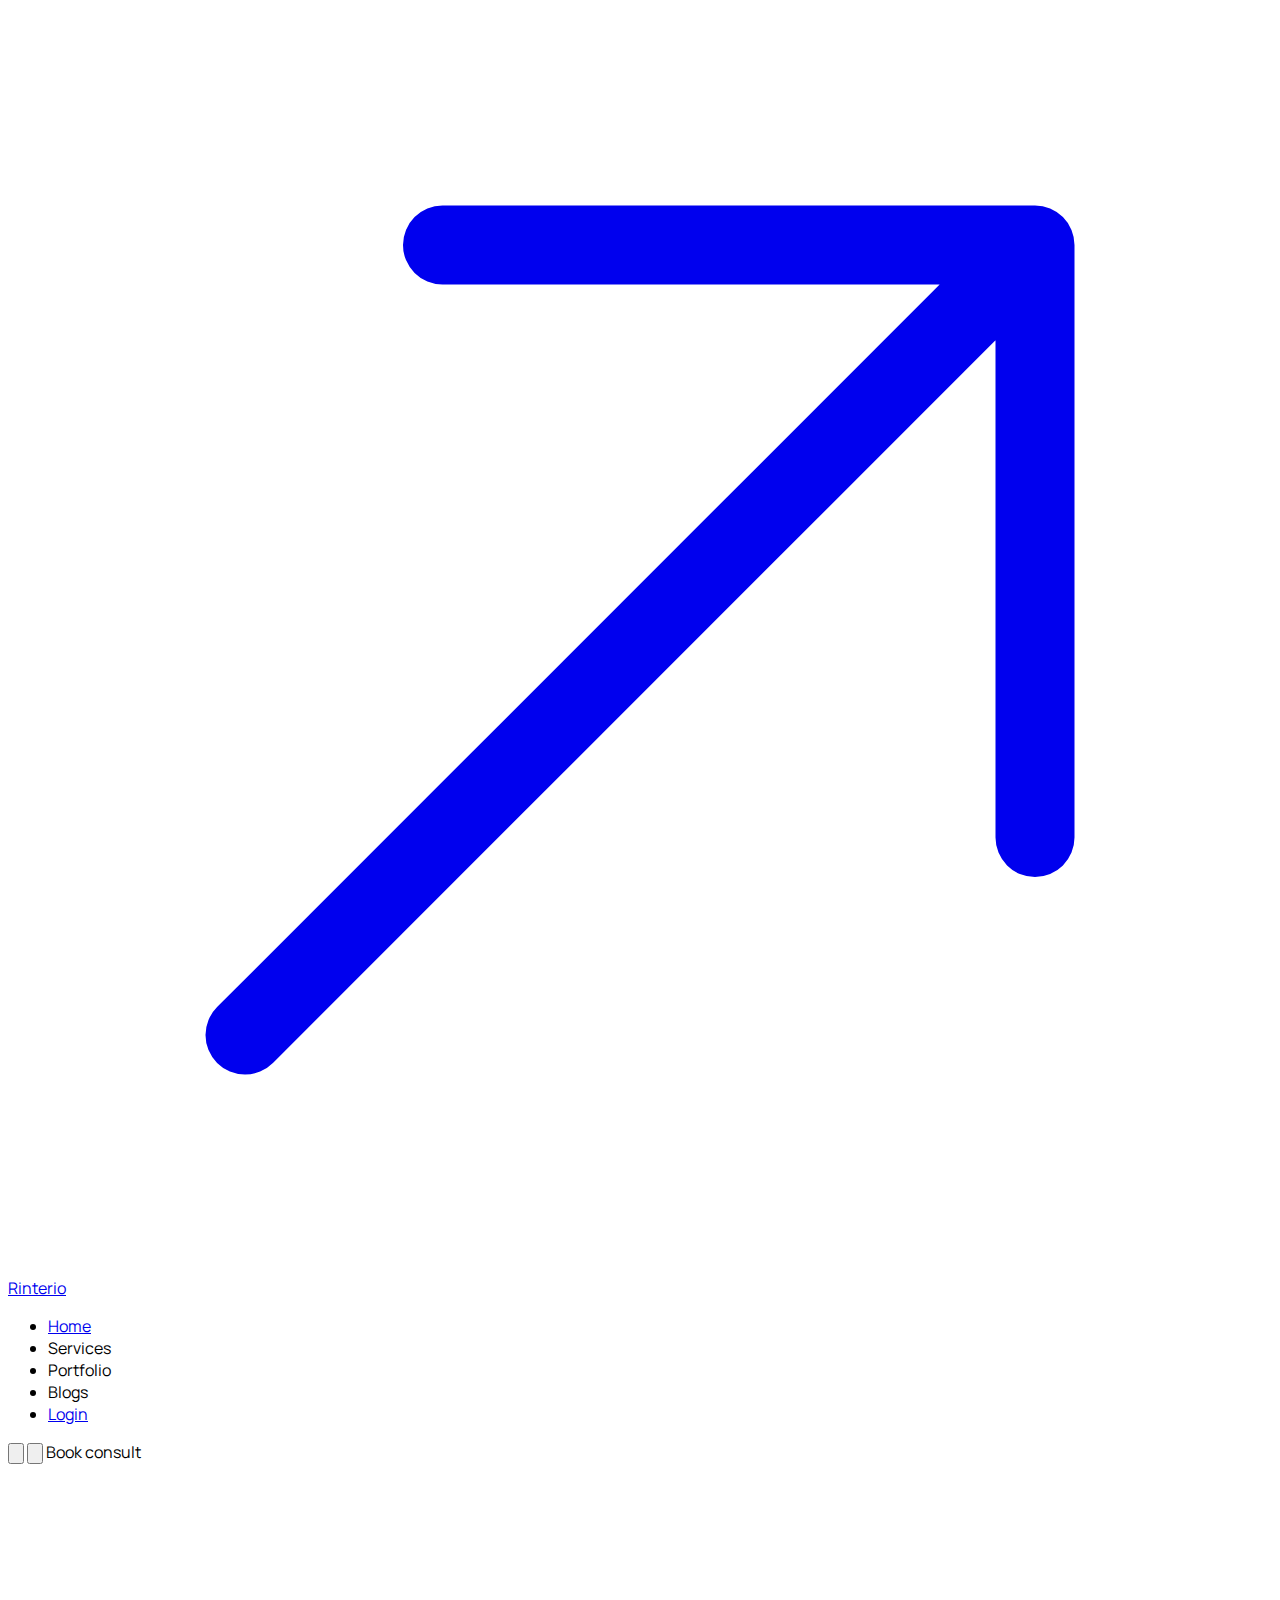
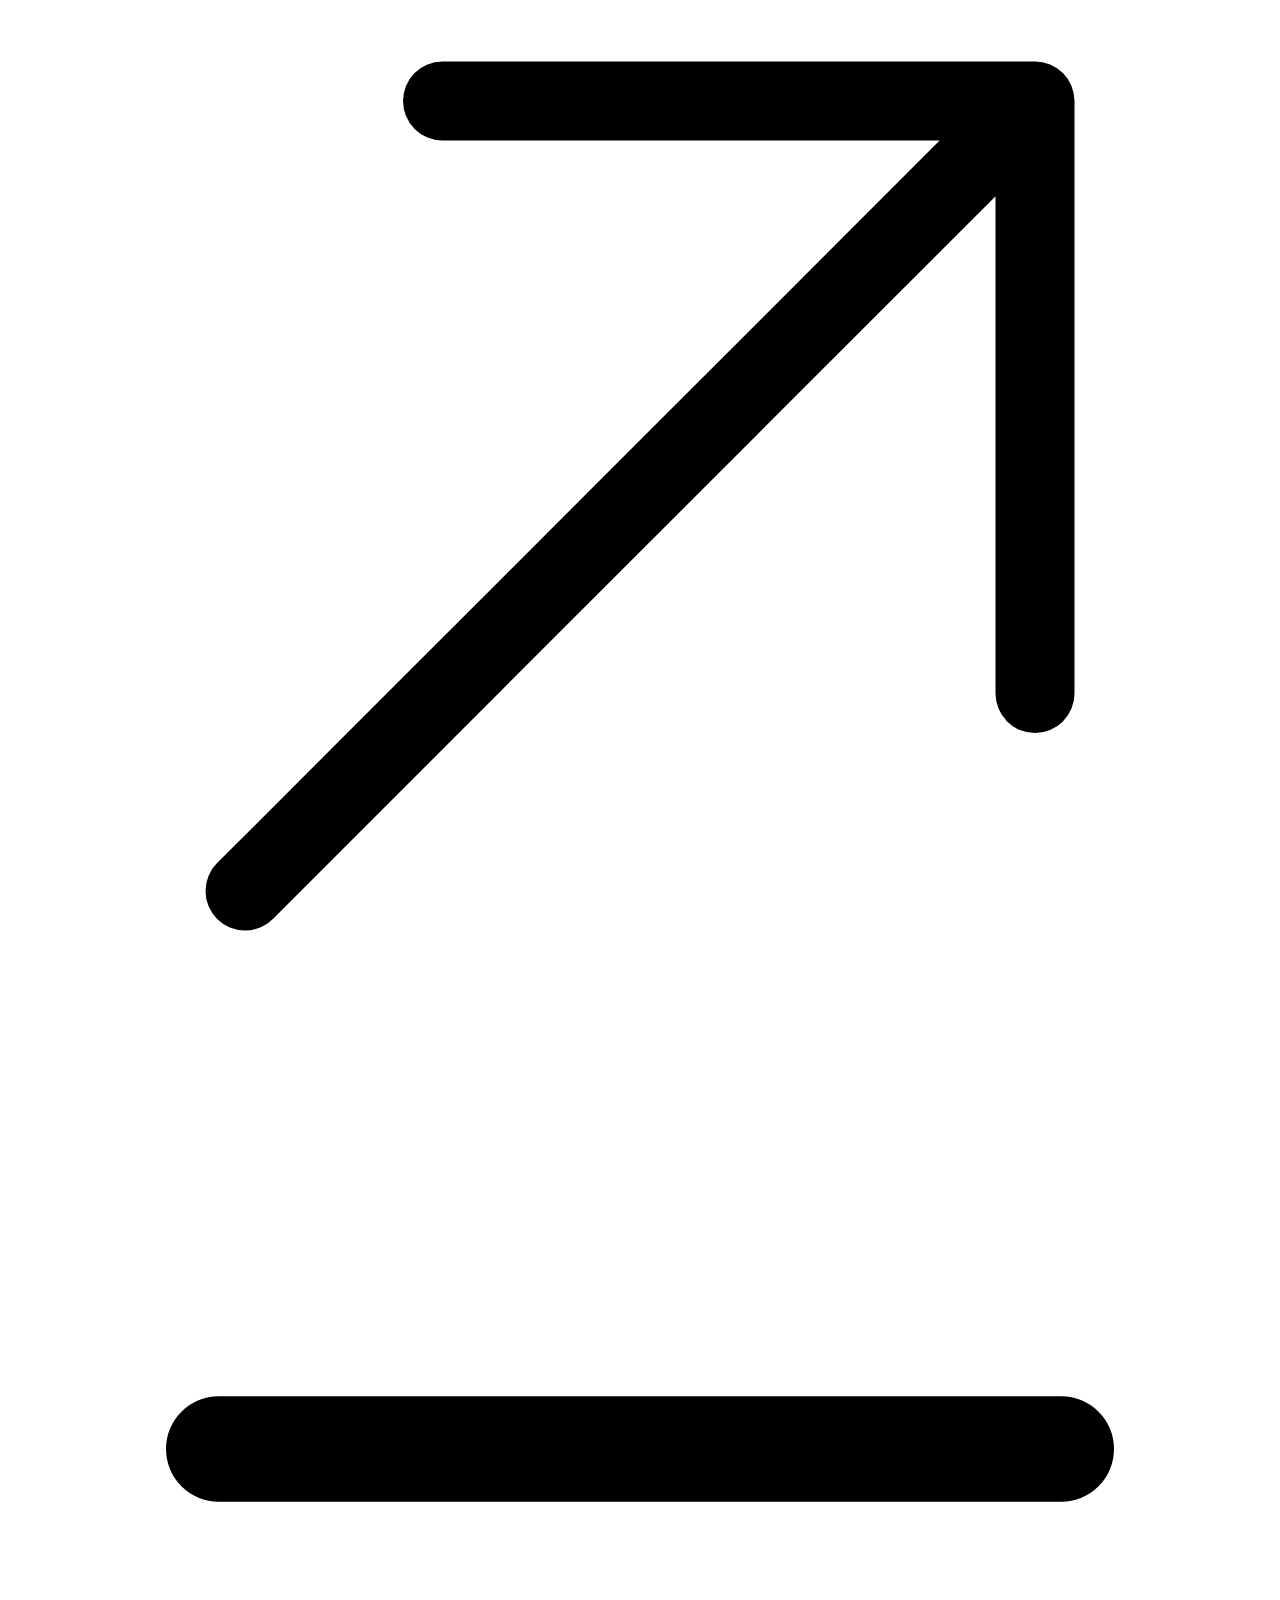
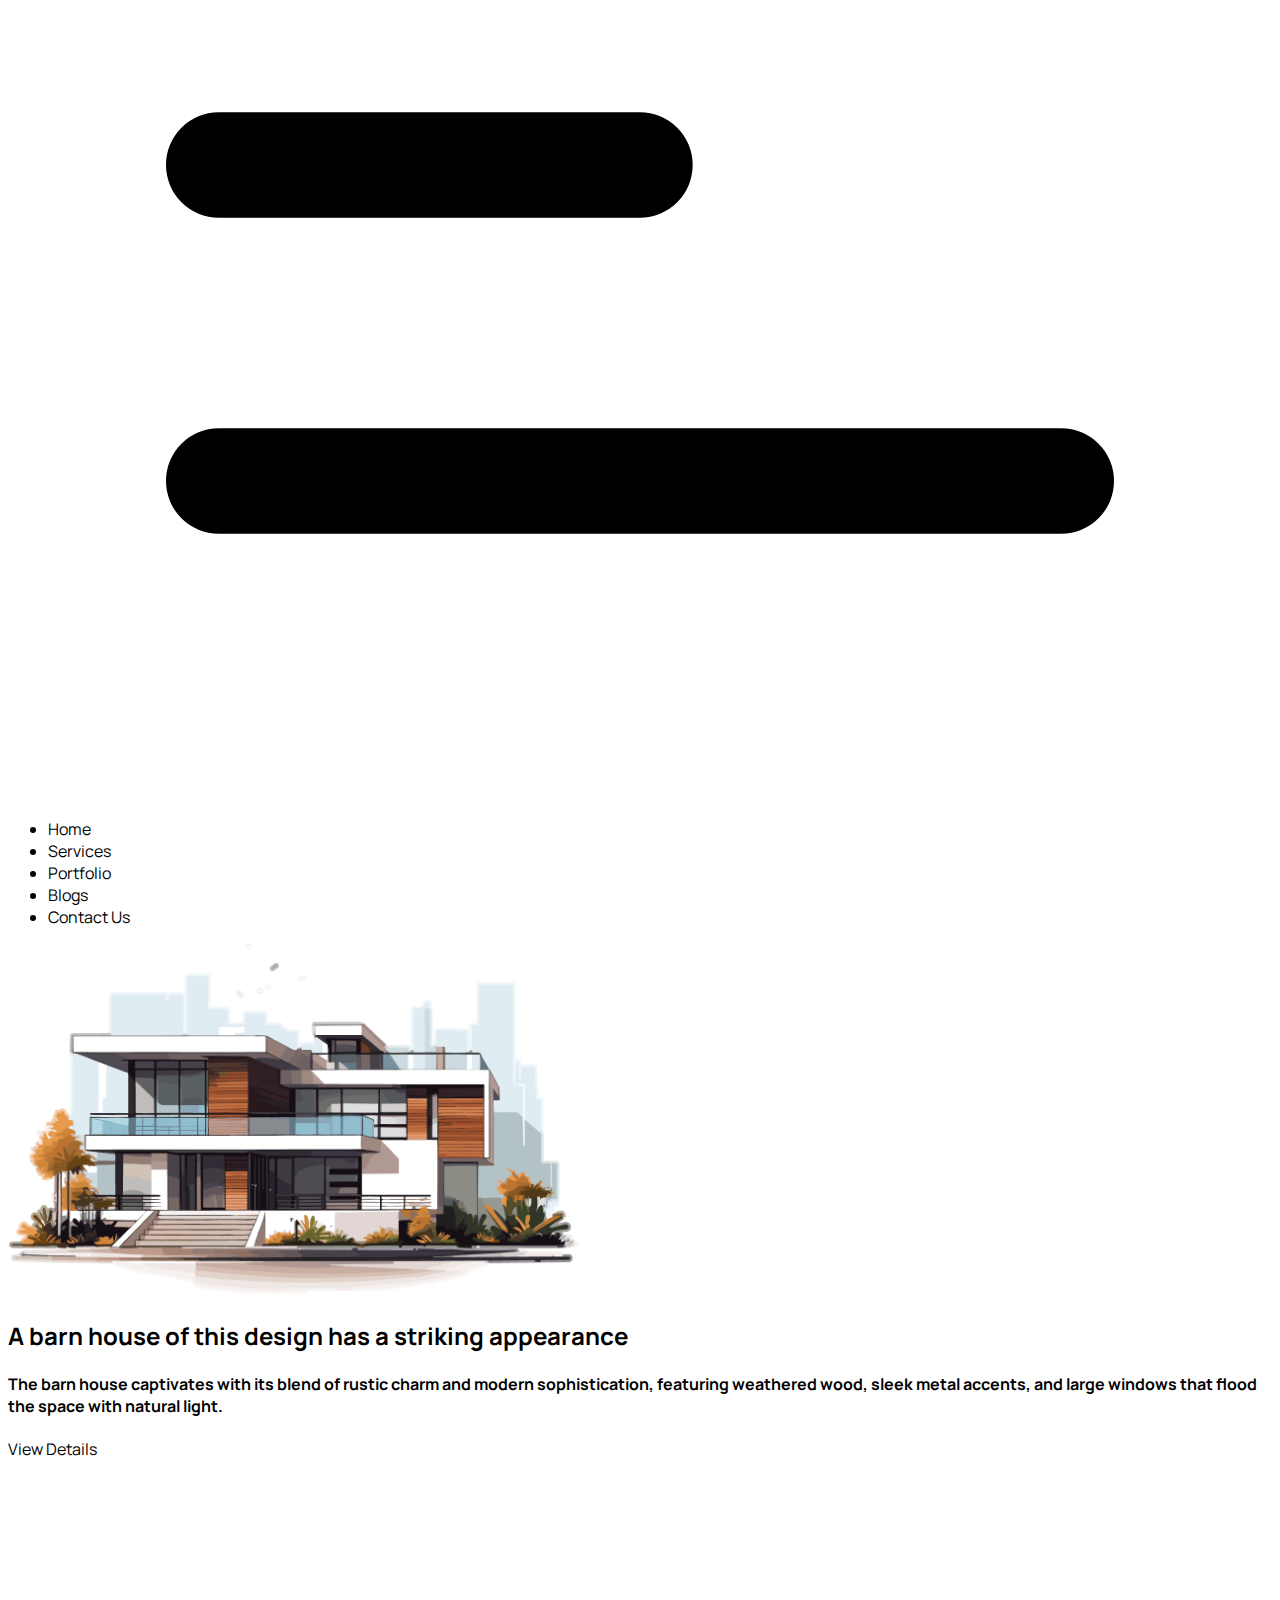
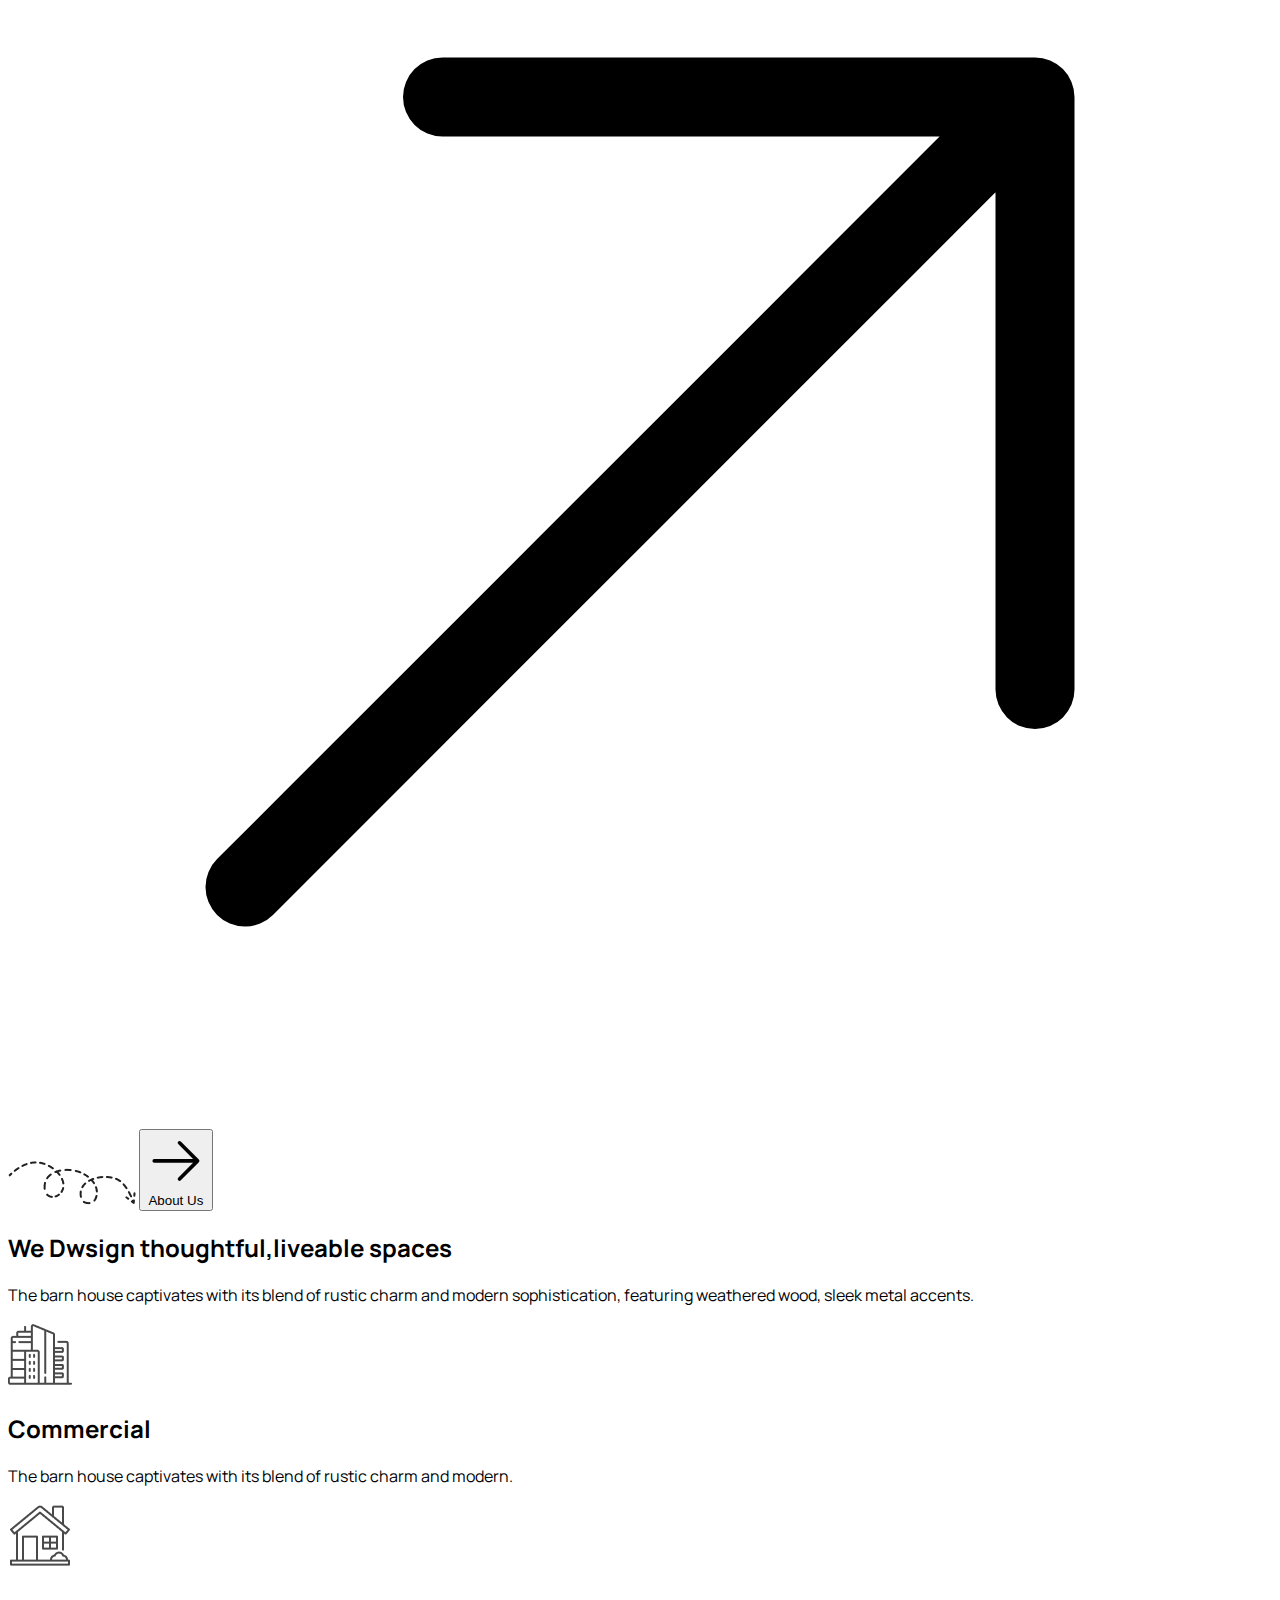
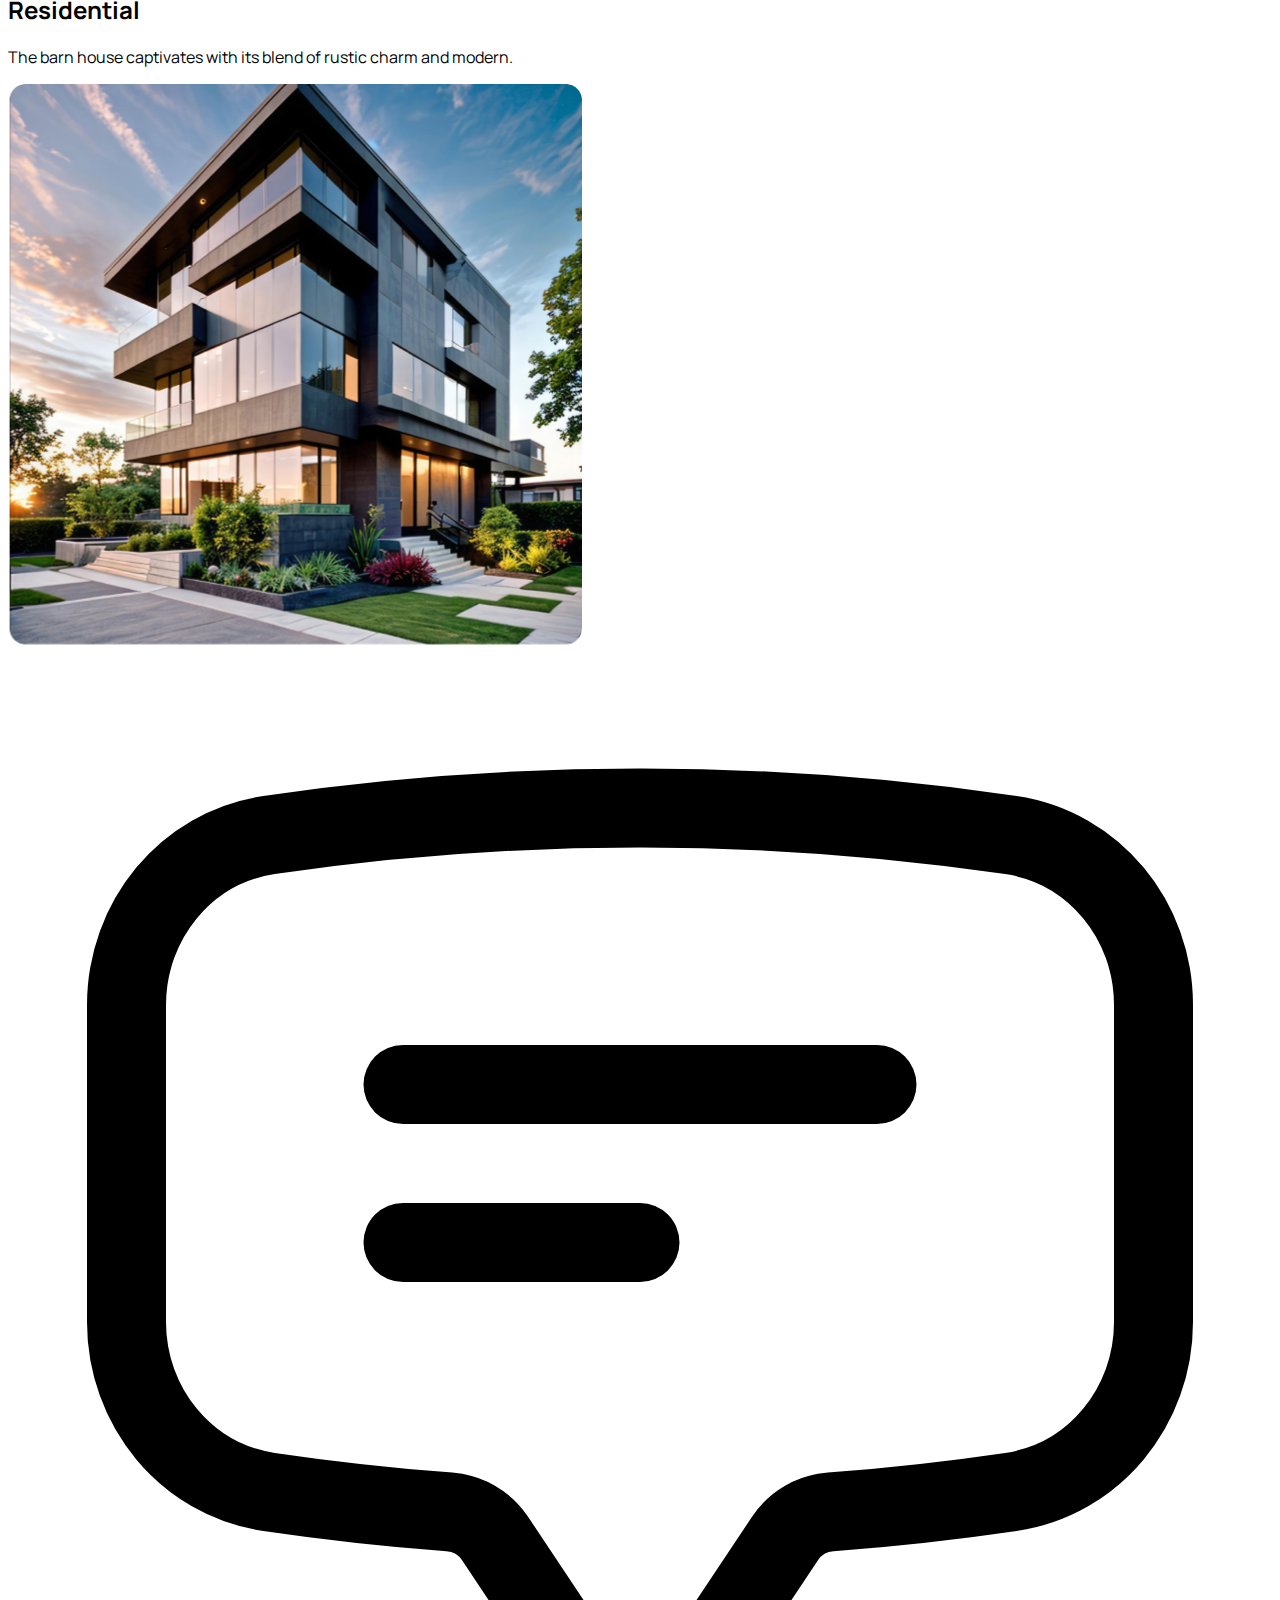
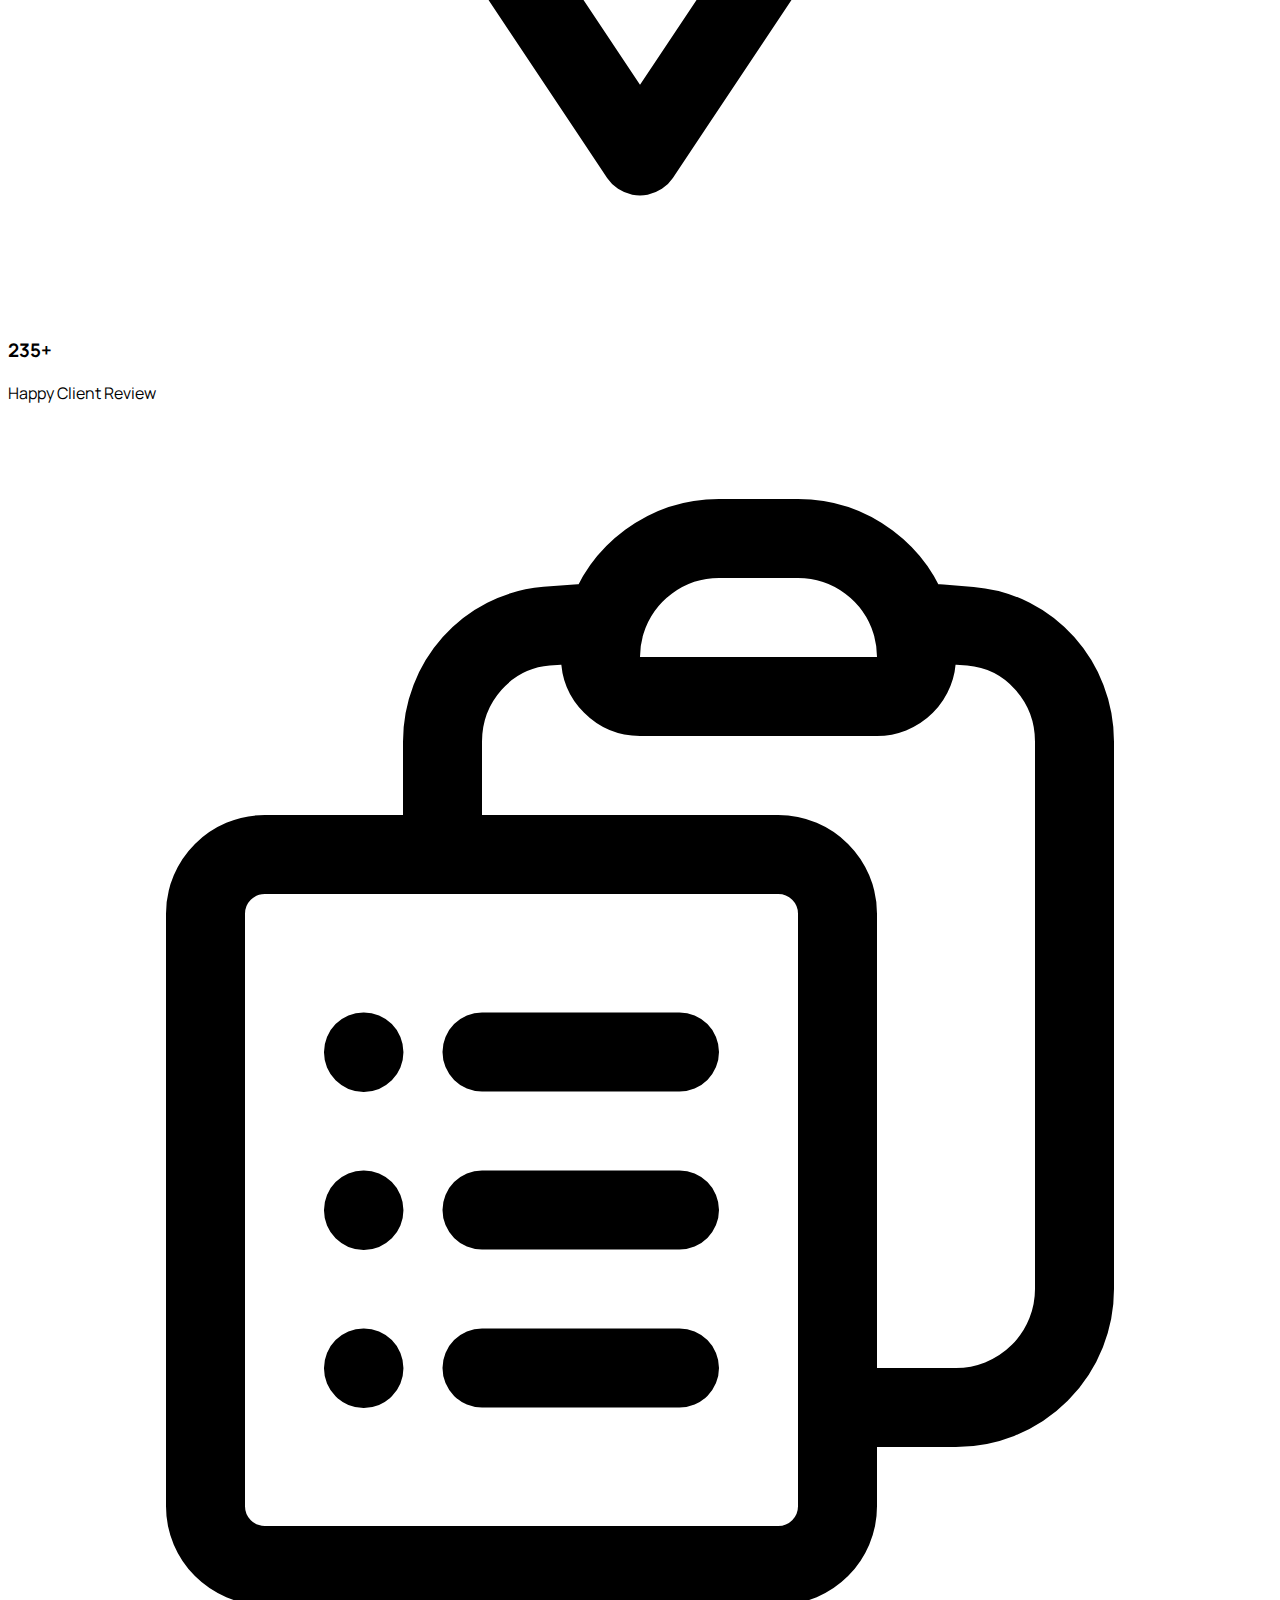
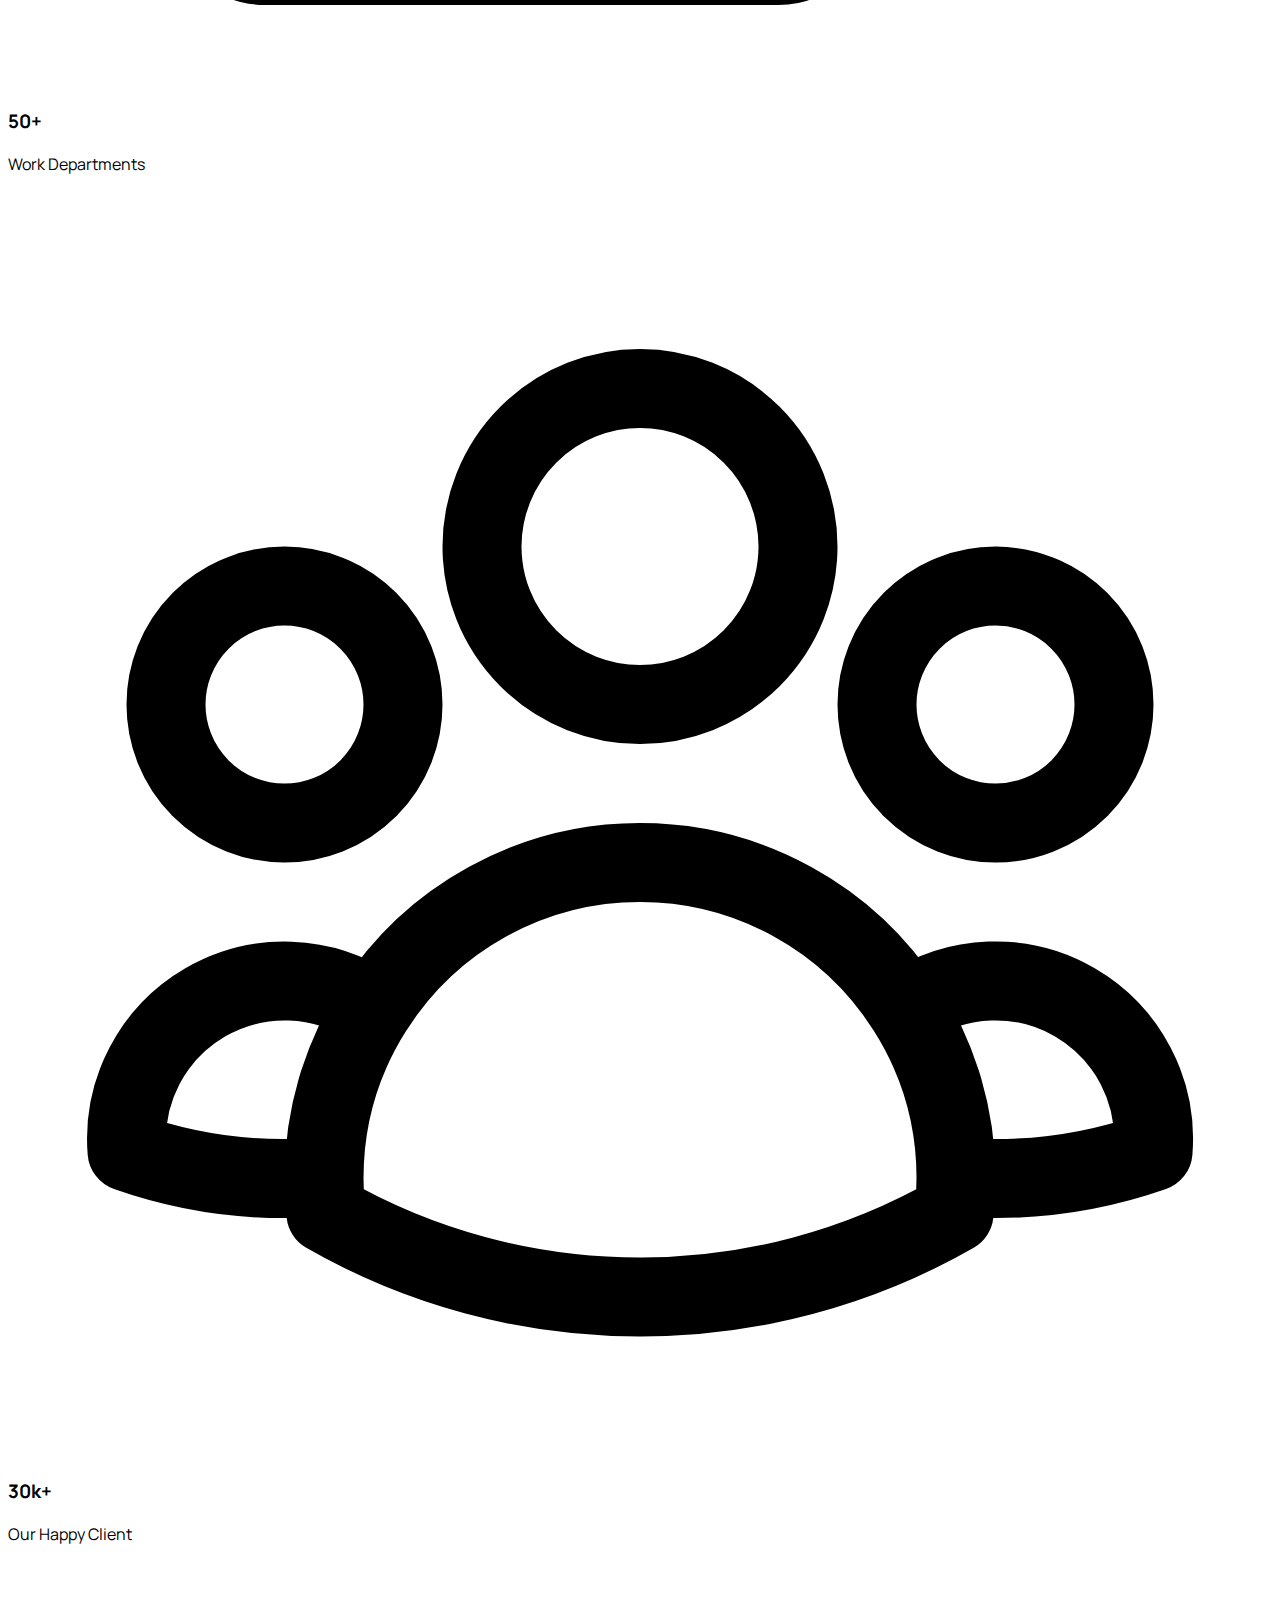
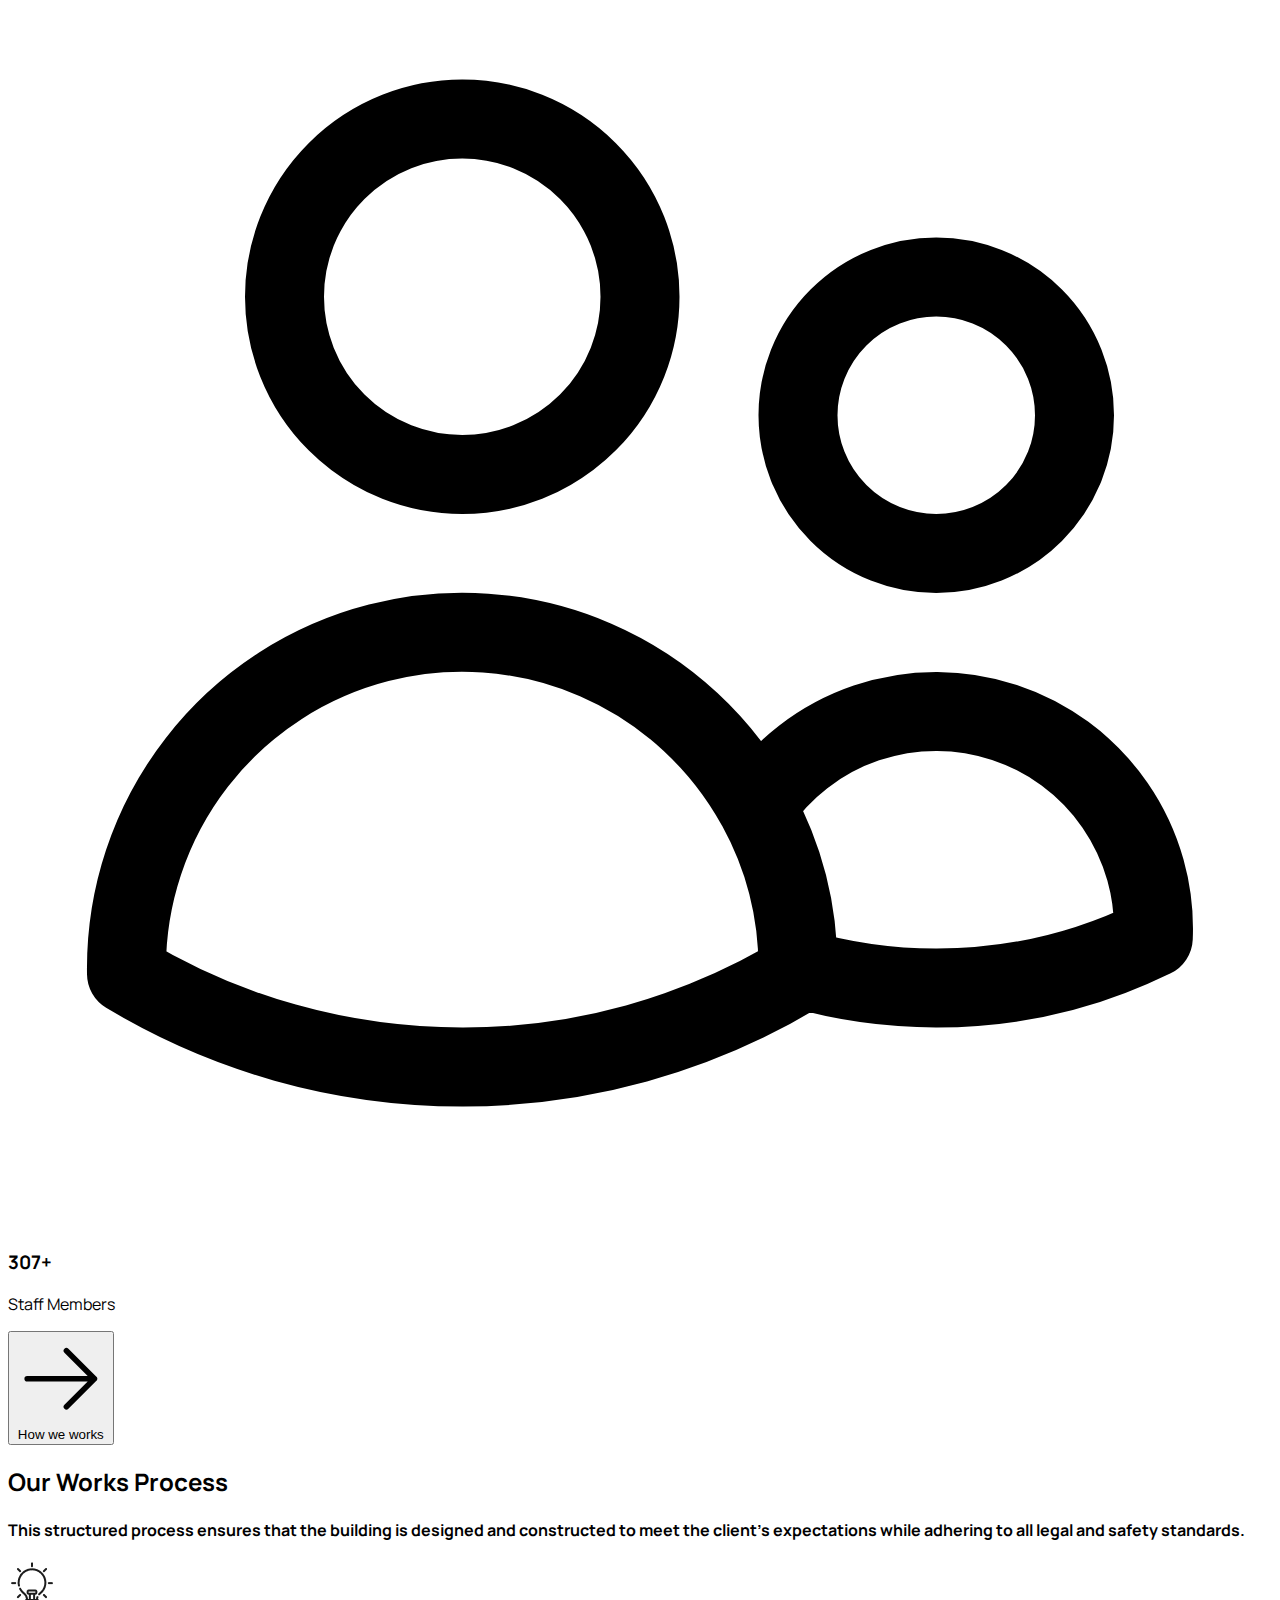
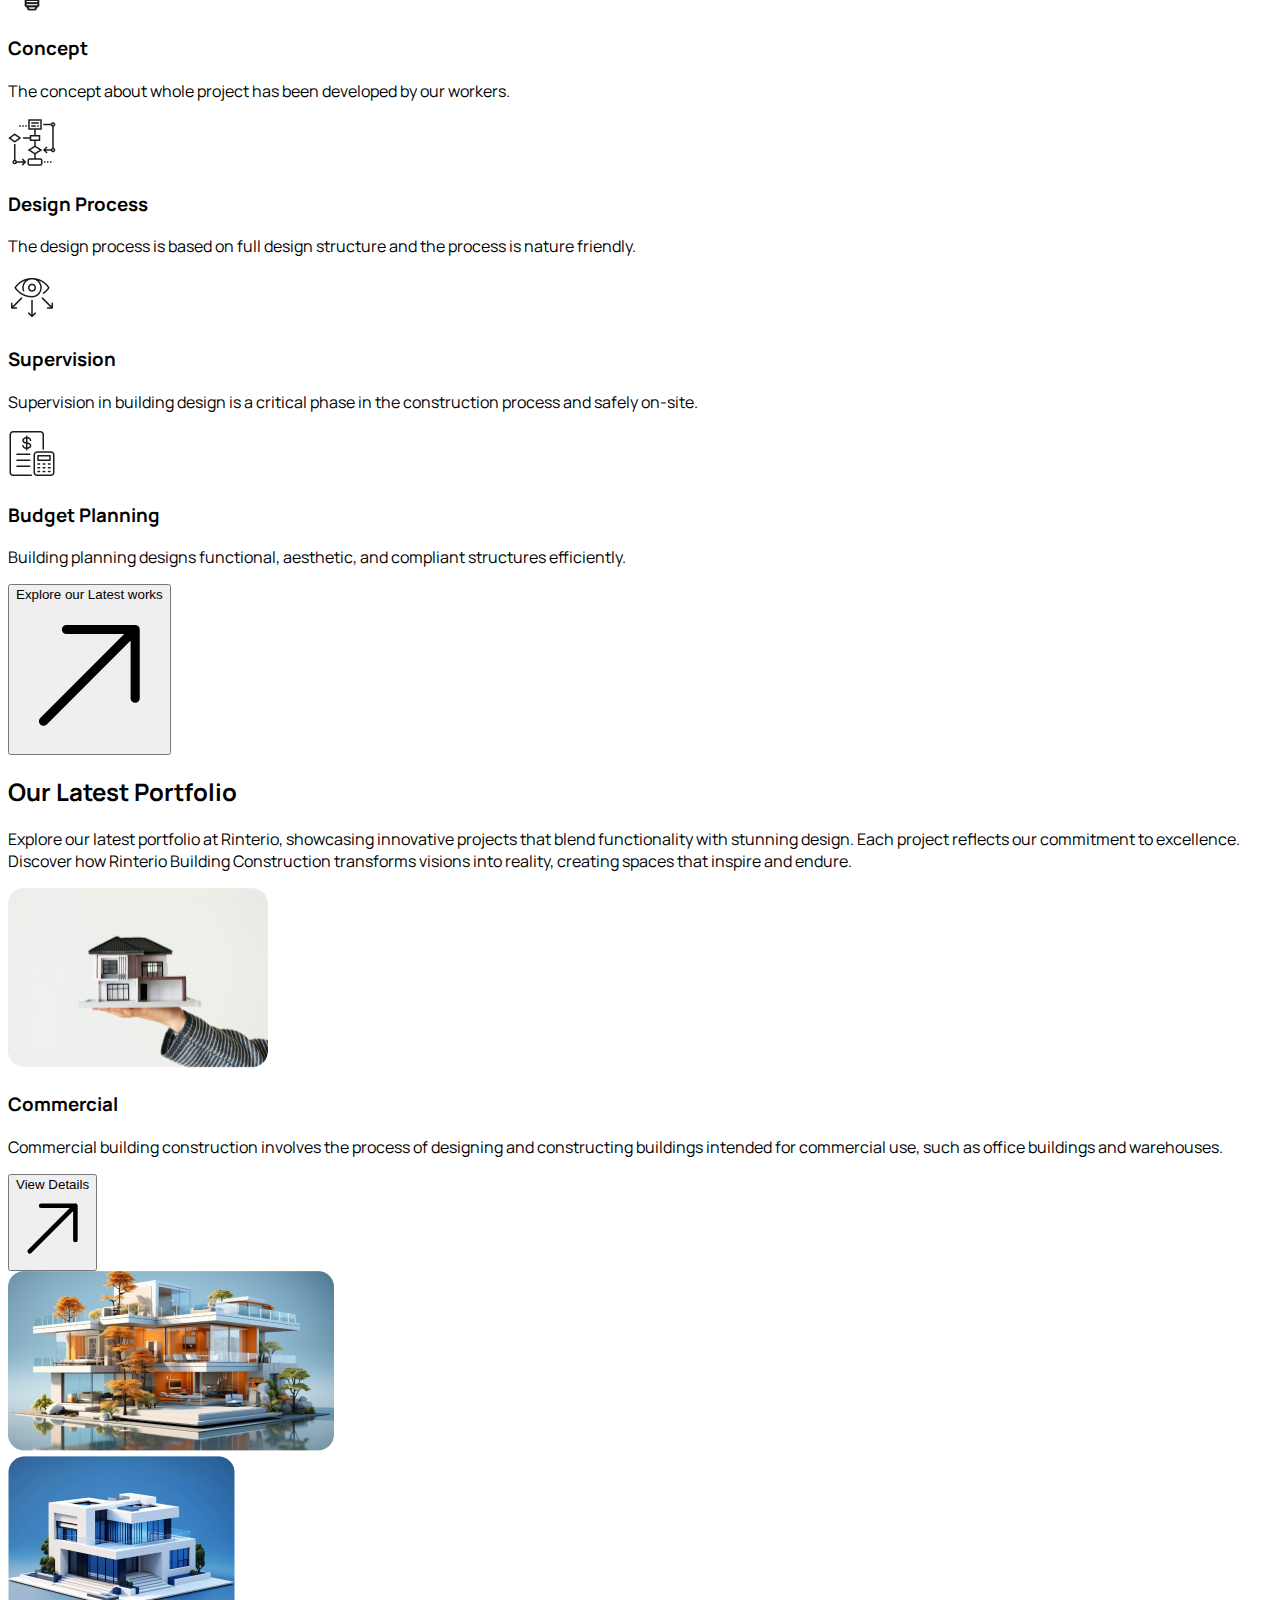
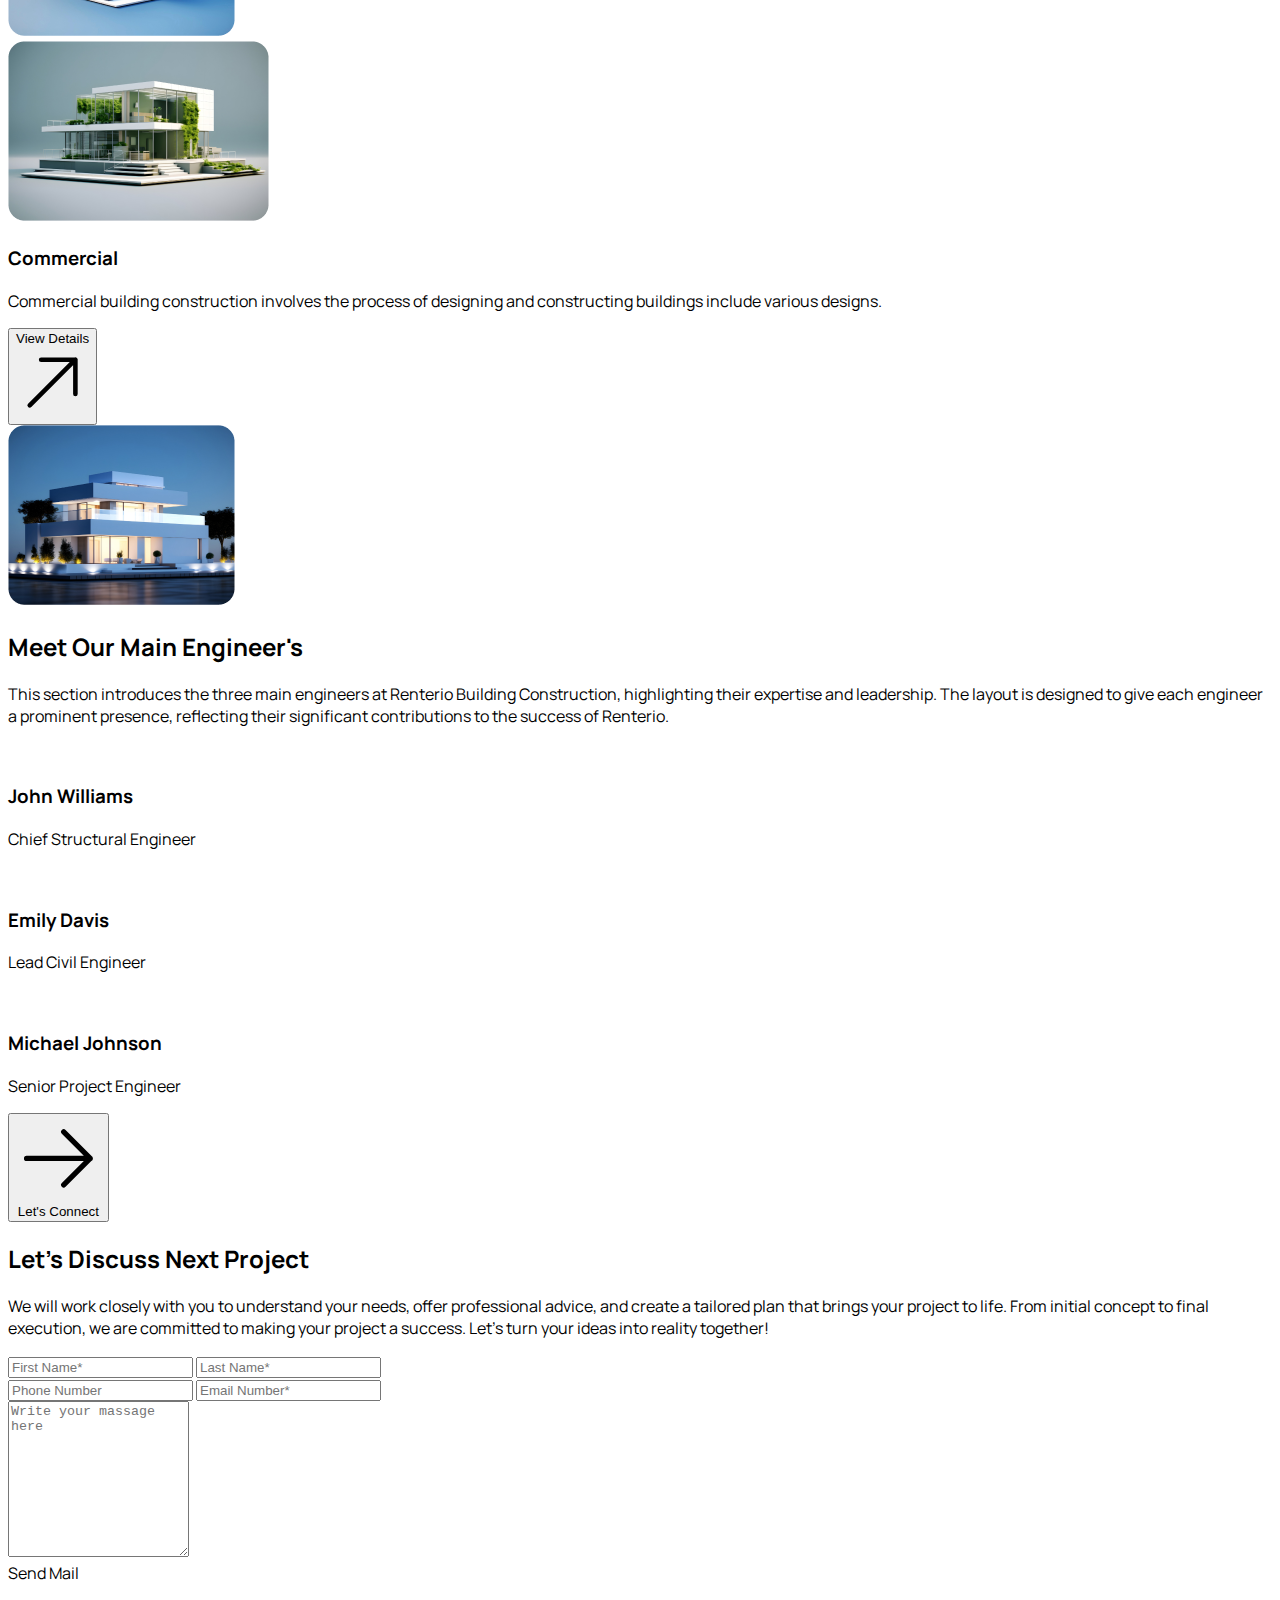
==== index.html @ dd9c4d0d "added routes and design" ====
<!DOCTYPE html>
<html lang="en" data-theme="light">
<head>
    <meta charset="UTF-8">
    <meta name="viewport" content="width=device-width, initial-scale=1.0">
    <title>Rinterio</title>
    <link rel="shortcut icon" href="./assets/home_16677925.gif" type="image/x-icon">
    <link rel="stylesheet" href="style.css">
    <link rel="preconnect" href="https://fonts.googleapis.com">
    <link rel="preconnect" href="https://fonts.gstatic.com" crossorigin>
    <link href="https://fonts.googleapis.com/css2?family=Manrope:wght@200..800&display=swap" rel="stylesheet">
    <link href="https://cdn.jsdelivr.net/npm/daisyui@4.12.10/dist/full.min.css" rel="stylesheet" type="text/css" />
    <script src="https://cdn.tailwindcss.com"></script>
    <style>
     
.font-manrope {
  font-family: "Manrope", sans-serif;
}
    </style>
</head>
<body class="font-manrope ">
    <header class="bg-[#FFFFFF 100% #FFFFFF 0%] mx-auto mb-24 w-11/12">
        <nav>
            <div class="navbar bg-base-100">
                <div class="navbar-start">
                  <a href="./index.html" class="btn btn-ghost text-3xl font-extrabold"><svg xmlns="http://www.w3.org/2000/svg" fill="none" viewBox="0 0 24 24" stroke-width="1.5" stroke="currentColor" class="size-7 p-1 text-[#1C1C1C] bg-[#ABEF5F] rounded-3xl">
                    <path stroke-linecap="round" stroke-linejoin="round" d="m4.5 19.5 15-15m0 0H8.25m11.25 0v11.25" />
                  </svg>Rinterio</a>
                </div>
                <div class="navbar-center hidden lg:flex">
                  <ul class="menu menu-horizontal px-1">
                      <li><a href="home.html" class="font-extrabold">Home</a></li>
                      <li><a class="font-normal">Services</a></li>
                      <li><a class="font-normal">Portfolio</a></li>
                      <li><a class="font-normal">Blogs</a></li>
                      <li><a href="login.html" class="font-normal">Login</a></li>
                  </ul>
                </div>
                
                <div class="navbar-end">
                    <div class="navbar-end flex gap-2.5">
                        <button class="btn btn-ghost btn-circle bg-[#E9E9E9]">
                          <svg
                            xmlns="http://www.w3.org/2000/svg"
                            class="h-5 w-5"
                            fill="none"
                            viewBox="0 0 24 24"
                            stroke="currentColor">
                            <path
                              stroke-linecap="round"
                              stroke-linejoin="round"
                              stroke-width="2"
                              d="M21 21l-6-6m2-5a7 7 0 11-14 0 7 7 0 0114 0z" />
                          </svg>
                        </button>
                        <button class="btn btn-ghost btn-circle bg-[#E9E9E9]">
                          <div class="indicator">
                            <svg xmlns="http://www.w3.org/2000/svg" fill="none" viewBox="0 0 24 24" stroke-width="1.5" stroke="currentColor" class="size-6">
                            <path stroke-linecap="round" stroke-linejoin="round" d="M2.25 3h1.386c.51 0 .955.343 1.087.835l.383 1.437M7.5 14.25a3 3 0 0 0-3 3h15.75m-12.75-3h11.218c1.121-2.3 2.1-4.684 2.924-7.138a60.114 60.114 0 0 0-16.536-1.84M7.5 14.25 5.106 5.272M6 20.25a.75.75 0 1 1-1.5 0 .75.75 0 0 1 1.5 0Zm12.75 0a.75.75 0 1 1-1.5 0 .75.75 0 0 1 1.5 0Z" />
                            </svg>
                            <span class="badge badge-xs badge-primary indicator-item"></span>
                          </div>
                        </button>  
                  <a class="btn bg-[#ABEF5F] rounded-full">Book consult <svg xmlns="http://www.w3.org/2000/svg" fill="none" viewBox="0 0 24 24" stroke-width="1.5" stroke="currentColor" class="size-7 p-1 text-white bg-[#1C1C1C] rounded-3xl">
                    <path stroke-linecap="round" stroke-linejoin="round" d="m4.5 19.5 15-15m0 0H8.25m11.25 0v11.25" />
                  </svg>
                  </a>
                </div>
                <div class="dropdown">
                    <div tabindex="0" role="button" class="btn btn-ghost lg:hidden">
                      <svg
                        xmlns="http://www.w3.org/2000/svg"
                        class="h-5 w-5"
                        fill="none"
                        viewBox="0 0 24 24"
                        stroke="currentColor">
                        <path
                          stroke-linecap="round"
                          stroke-linejoin="round"
                          stroke-width="2"
                          d="M4 6h16M4 12h8m-8 6h16" />
                      </svg>
                    </div>
                    <ul
                      tabindex="0"
                      class="menu menu-sm dropdown-content bg-base-100 rounded-box z-[1] mt-3 w-52 p-2 shadow">
                      <li><a class="font-extrabold">Home</a></li>
                      <li><a class="font-normal">Services</a></li>
                      <li><a class="font-normal">Portfolio</a></li>
                      <li><a class="font-normal">Blogs</a></li>
                      <li><a class="font-normal">Contact Us</a></li>
                    </ul>
                  </div>
            </div>
        </nav>
        <div class="flex flex-col justify-center items-center gap-6 my-16 w-full">
            <div>
              <img src="assets/banner.png" class=" lg:w-full sm:w-[261px]" alt="">
            </div>
          
              <h2 class="font-extrabold text-6xl text-center md:w-5/6 lg:full sm:w-[335px] realtive">A barn house of this design has a striking appearance
              </h2>
            <div>
              <h4 class="text-base font-medium text-center lg:w-full sm:w-[335px] md:ml-10">The barn house captivates with its blend of rustic charm and modern sophistication, featuring weathered wood, sleek metal accents, and large windows that flood the space with natural light.
              </h4>  
            </div>
            <div>
              <a class="btn bg-[#ABEF5F] rounded-full w-full sm:w-60 text-center items-center">View Details<svg xmlns="http://www.w3.org/2000/svg" fill="none" viewBox="0 0 24 24" stroke-width="1.5" stroke="currentColor" class="size-7 p-1 text-dark bg-[#91dd3a] rounded-3xl">
                <path stroke-linecap="round" stroke-linejoin="round" d="m4.5 19.5 15-15m0 0H8.25m11.25 0v11.25" />
                </svg>
                </a>  
            </div>  
      </div>
    </header>
    <main class="bg-[#e9e9e9]">
      <section class="w-11/12 xl:4/5 mx:auto flex flex-col lg:flex-row gap-5 py-20 justify-between">
        <div class="flex flex-col items-center gap-5 lg:mr-[60px]">
          <img src="./assets/Vector.png" class="ar hidden xl:block origian-top-left rotate-[10.00deg] lg:mr-[460px]" alt="">
          <button class="btn text-[#494949] font-bold text-base bg-[#FFFFFF] rounded-3xl hover:text-black lg:mr-[400px]"><svg xmlns="http://www.w3.org/2000/svg" fill="none" viewBox="0 0 24 24" stroke-width="1.5" stroke="currentColor" class="size-6">
            <path stroke-linecap="round" stroke-linejoin="round" d="M13.5 4.5 21 12m0 0-7.5 7.5M21 12H3" />
          </svg>
          About Us</button>
          
          <h2 class="font-bold text-[40px] lg:w-[530px] ">We Dwsign thoughtful,liveable spaces</h2>
          
          <p class="text-[#494949] text-base font-medium h-12 mb-4 lg:ml-[200px]">The barn house captivates with its blend of rustic charm and
              modern sophistication, featuring weathered wood, sleek metal accents.</p>

          <div class="flex lg:flex-col md:flex-row flex-col">
            <div class="flex gap-5 p-6 bg-white rounded-2xl">
              <img src="./assets/commercial.png" alt="">
              <span>
                <h2 class="font-bold text-xl text-[#494949] w-[120px] h-26px">Commercial</h2>
                <p class="text-[#494949] text-base font-medium h-[52px] w-[390px]">The barn house captivates with its blend of rustic charm and modern.</p>
              </span>
            </div>
          </div>    

          <div class="flex lg:flex-col md:flex-row flex-col">
            <div class="flex gap-5 p-6 bg-white rounded-2xl">
              <img src="./assets/residential.png" alt="">
              <span>
                <h2 class="font-bold text-xl text-[#494949] w-[120px] h-26px">Residential</h2>
                <p class="text-[#494949] text-base font-medium h-[52px] w-[390px]">The barn house captivates with its blend of rustic charm and modern.</p>
              </span>
            </div>
          </div>    
        </div>
        <img src="./assets/Rectangle.png" class="lg:mr-[25px] rounded-2xl w-[550px]" alt="">
      </section>
      <section class="w-11/12 xl:4/5 mx-auto flex flex-col lg:flex-col justify-around items-center lg:ml[20px]">
        <div class="grid lg:grid-cols-4 md:grid-cols-2  bg-white rounded-3xl py-08 gap-10 w-10/12 ">
          <div class="flex flex-col items-center justify-center p-[24px] lg:mr-[45px]">
            <span><svg xmlns="http://www.w3.org/2000/svg" fill="none" viewBox="0 0 24 24" stroke-width="1.5" stroke="currentColor" class="size-6">
              <path stroke-linecap="round" stroke-linejoin="round" d="M7.5 8.25h9m-9 3H12m-9.75 1.51c0 1.6 1.123 2.994 2.707 3.227 1.129.166 2.27.293 3.423.379.35.026.67.21.865.501L12 21l2.755-4.133a1.14 1.14 0 0 1 .865-.501 48.172 48.172 0 0 0 3.423-.379c1.584-.233 2.707-1.626 2.707-3.228V6.741c0-1.602-1.123-2.995-2.707-3.228A48.394 48.394 0 0 0 12 3c-2.392 0-4.744.175-7.043.513C3.373 3.746 2.25 5.14 2.25 6.741v6.018Z" />
            </svg>
            </span>
            <h3 class="font-bold text-[#494949] text-[40px]">235+</h3>
            <p class="font-base text-[16px] text-[#737373]">Happy Client Review</p>
          </div>

          <div class="flex flex-col items-center justify-center p-[24px]">
           <span><svg xmlns="http://www.w3.org/2000/svg" fill="none" viewBox="0 0 24 24" stroke-width="1.5" stroke="currentColor" class="size-6">
            <path stroke-linecap="round" stroke-linejoin="round" d="M9 12h3.75M9 15h3.75M9 18h3.75m3 .75H18a2.25 2.25 0 0 0 2.25-2.25V6.108c0-1.135-.845-2.098-1.976-2.192a48.424 48.424 0 0 0-1.123-.08m-5.801 0c-.065.21-.1.433-.1.664 0 .414.336.75.75.75h4.5a.75.75 0 0 0 .75-.75 2.25 2.25 0 0 0-.1-.664m-5.8 0A2.251 2.251 0 0 1 13.5 2.25H15c1.012 0 1.867.668 2.15 1.586m-5.8 0c-.376.023-.75.05-1.124.08C9.095 4.01 8.25 4.973 8.25 6.108V8.25m0 0H4.875c-.621 0-1.125.504-1.125 1.125v11.25c0 .621.504 1.125 1.125 1.125h9.75c.621 0 1.125-.504 1.125-1.125V9.375c0-.621-.504-1.125-1.125-1.125H8.25ZM6.75 12h.008v.008H6.75V12Zm0 3h.008v.008H6.75V15Zm0 3h.008v.008H6.75V18Z" />
          </svg>
          </span>
          <h3 class="font-bold text-[#494949] text-[40px]">50+</h3>
          <p class="font-base text-[16px] text-[#737373]">Work Departments</p>
          </div>

          <div class="flex flex-col items-center justify-center p-[24px]">
            <span><svg xmlns="http://www.w3.org/2000/svg" fill="none" viewBox="0 0 24 24" stroke-width="1.5" stroke="currentColor" class="size-6">
              <path stroke-linecap="round" stroke-linejoin="round" d="M18 18.72a9.094 9.094 0 0 0 3.741-.479 3 3 0 0 0-4.682-2.72m.94 3.198.001.031c0 .225-.012.447-.037.666A11.944 11.944 0 0 1 12 21c-2.17 0-4.207-.576-5.963-1.584A6.062 6.062 0 0 1 6 18.719m12 0a5.971 5.971 0 0 0-.941-3.197m0 0A5.995 5.995 0 0 0 12 12.75a5.995 5.995 0 0 0-5.058 2.772m0 0a3 3 0 0 0-4.681 2.72 8.986 8.986 0 0 0 3.74.477m.94-3.197a5.971 5.971 0 0 0-.94 3.197M15 6.75a3 3 0 1 1-6 0 3 3 0 0 1 6 0Zm6 3a2.25 2.25 0 1 1-4.5 0 2.25 2.25 0 0 1 4.5 0Zm-13.5 0a2.25 2.25 0 1 1-4.5 0 2.25 2.25 0 0 1 4.5 0Z" />
            </svg>
            </span>
            <h3 class="font-bold text-[#494949] text-[40px]">30k+</h3>
            <p class="font-base text-[16px] text-[#737373]">Our Happy Client</p>
          </div>

          <div class="flex flex-col items-center justify-center p-[24px]">
            <span><svg xmlns="http://www.w3.org/2000/svg" fill="none" viewBox="0 0 24 24" stroke-width="1.5" stroke="currentColor" class="size-6">
              <path stroke-linecap="round" stroke-linejoin="round" d="M15 19.128a9.38 9.38 0 0 0 2.625.372 9.337 9.337 0 0 0 4.121-.952 4.125 4.125 0 0 0-7.533-2.493M15 19.128v-.003c0-1.113-.285-2.16-.786-3.07M15 19.128v.106A12.318 12.318 0 0 1 8.624 21c-2.331 0-4.512-.645-6.374-1.766l-.001-.109a6.375 6.375 0 0 1 11.964-3.07M12 6.375a3.375 3.375 0 1 1-6.75 0 3.375 3.375 0 0 1 6.75 0Zm8.25 2.25a2.625 2.625 0 1 1-5.25 0 2.625 2.625 0 0 1 5.25 0Z" />
            </svg>
            </span>
            <h3 class="font-bold text-[#494949] text-[40px]">307+</h3>
            <p class="font-base text-[16px] text-[#737373]">Staff Members</p>
          </div>
        </div>
      </section>
      <section class="mt-32 gap-6 flex lg:flex-col justify-center items-center flex-col md:flex-col w-full mx:auto mb-[108px]">
        <div class="flex lg:flex-col justify-center items-center flex-col md:flex-col gap-6">
          <button class="btn text-[#494949] font-bold text-base bg-[#FFFFFF] rounded-3xl hover:text-black"><svg xmlns="http://www.w3.org/2000/svg" fill="none" viewBox="0 0 24 24" stroke-width="1.5" stroke="currentColor" class="size-6">
            <path stroke-linecap="round" stroke-linejoin="round" d="M13.5 4.5 21 12m0 0-7.5 7.5M21 12H3" />
          </svg>
          How we works</button>
          <h2 class="font-bold text-[40px] text-[#212121]">Our Works Process</h2>
          <h4 class="text-base text-[#494949] font-medium md:w-[600px] lg:w-5/6 md:4/5 flex justify-center items-center">This structured process ensures that the building is designed and constructed to meet the client's expectations while adhering to all legal and safety standards.</h4>
        </div>
        <div class="grid lg:grid-cols-4 md:grid-cols-2 grid-cols-1 gap-6">
          <div class="p-6 flex flex-col justify-around rounded-2xl h-full bg-[#E7C1D3]">
            <img src="./assets/concept.png" class="w-[48px] h-[48px] mt-[10px]"alt="">
            <h3 class="text-[20px] font-extrabold text-[#1C1C1C]">Concept</h3>
            <p class="my-[10px] w-60">The concept about whole project has been developed by our workers.</p>
          </div>

          <div class="p-6 flex flex-col justify-around rounded-2xl h-full bg-[#EFDA6E]">
            <img src="./assets/flow-chart.png" class="w-[48px] h-[48px] mt-[10px]"alt="">
            <h3 class="text-[20px] font-extrabold text-[#1C1C1C]">Design Process</h3>
            <p class="my-[10px] w-60">The design process is based on full design structure and the process is nature friendly.</p>
          </div>

          <div class="p-6 flex flex-col justify-around rounded-2xl h-full bg-[#A4DAC3]">
            <img src="./assets/vision.png" class="w-[48px] h-[48px] mt-[10px]"alt="">
            <h3 class="text-[20px] font-extrabold text-[#1C1C1C]">Supervision</h3>
            <p class="my-[10px] w-60">Supervision in building design is a critical phase in the construction process and safely on-site.</p>
          </div>

          <div class="p-6 flex flex-col justify-around rounded-2xl h-full bg-[#77AAEA]">
            <img src="./assets/budget-planning.png" class="w-[48px] h-[48px] mt-[10px]"alt="">
            <h3 class="text-[20px] font-extrabold text-[#1C1C1C]">Budget Planning</h3>
            <p class="my-[10px] w-60">Building planning designs functional, aesthetic, and compliant structures efficiently.</p>
          </div>
        </div>
      </section>
      <section class="w-full py-14 lg:bg-white mb-[30px] mx:auto ">
        <div class="  flex flex-col items-center justify-around my-8 lg:flex-row  ">
          <div class="lg:w-1/2 md:w-4/5 flex flex-col justify-between gap-3 items-center">
            <button><a class="btn bg-[#c1ed8e] rounded-full sm:w-full w-60 text-center items-center">Explore our Latest works<svg xmlns="http://www.w3.org/2000/svg" fill="none" viewBox="0 0 24 24" stroke-width="1.5" stroke="currentColor" class="size-7 p-1 text-dark bg-[#91dd3a] rounded-3xl">
              <path stroke-linecap="round" stroke-linejoin="round" d="m4.5 19.5 15-15m0 0H8.25m11.25 0v11.25" />
              </svg>
              </a></button>
              <h2 class="font-extrabold md:text-[40px] text-3xl text-[#212121]">Our Latest Portfolio</h2>
              <p class="font-base text-[16px] text-[#494949] text-center md:w-9/12 w-5/6">Explore our latest portfolio at Rinterio, showcasing innovative projects that blend functionality with stunning design. Each project reflects our commitment to excellence. Discover how Rinterio Building Construction transforms visions into reality, creating spaces that inspire and endure.</p>
          </div>
        </div>
        <div class="w-full items-center flex justify-center flex-col">
          <div class="  gap-6 w-full mx:auto flex justify-center sm:flex-col lg:flex-row items-center">
            <div class="bg-white rounded-2xl p-5 border-2 border-[#e9e9e9] lg:h-[223px] lg:w-[925px] sm:w-[335px] sm:h-[462.2px] sm:flex-col lg:flex-row mb-6 gap-4 ">
              <img class="rounded-2xl lg:w-[260px] lg:h-[175px] sm:w-[287px] sm:h-[190px]" src="./assets/img1.png" alt="">
              <div class="flex flex-col lg:flex-col">
                <h3 class="text-[#494949]
                font-extrabold text-[24px] my-[5px] flex sm:flex-col">Commercial</h3>
                <p class="text-[#737373] text-base text-[16px] flex sm:flex-col my-[6px]">Commercial building construction involves the process of designing and constructing buildings intended for commercial use, such as office buildings and warehouses.</p>
                <button class="font-extrabold text-[20px] text-[#212121] w-[180px] flex gap-1 items-center my-[3px]">View Details<svg xmlns="http://www.w3.org/2000/svg" fill="none" viewBox="0 0 24 24" stroke-width="1.5" stroke="currentColor" class="size-6 p-1 text-[#1C1C1C] bg-[#ABEF5F] rounded-3xl">
                  <path stroke-linecap="round" stroke-linejoin="round" d="m4.5 19.5 15-15m0 0H8.25m11.25 0v11.25" />
                </svg></button>
              </div>
            </div>
            <div class=""> 
                <img class="p-5 lg:h-[223px] lg:w-[326px] border-2 bg-white rounded-2xl border-[#e9e9e9] sm:w-[335px] sm:h-[197px]" src="./assets/img2.png" alt="">
            </div>
          </div>
          <div class="flex justify-center gap-6 sm:flex-col lg:flex-row">
            <div class="flex sm:flex-col "> 
              <img class="p-5 lg:h-[223px] lg:w-[326px] border-2 bg-white rounded-2xl border-[#e9e9e9] sm:w-[335px] sm:h-[197px]" src="./assets/img3.png" alt="">
            </div>
            <div class="p-5 bg-white border-2 rounded-2xl border-[#e9e9e9] flex lg:w-[573px] gap-4 sm:w-[335px] sm:h-[430.2px] lg:h-[223px] sm:flex-col lg:flex-row"> 
              <img class="sm:w-[295px] sm:h-[197px] lg:h-[175px]" src="./assets/img4.png" alt="">
              <div class="">
                <h3 class="text-[#494949]
                font-extrabold text-[24px] my-[2px]">Commercial</h3>
                <p class="text-[#737373] text-base text-[16px] flex sm:flex-col my-[8px]">Commercial building construction involves the process of designing and constructing buildings include various designs.</p>
                <button class="font-extrabold text-[20px] text-[#212121] w-[180px] flex gap-1 items-center">View Details<svg xmlns="http://www.w3.org/2000/svg" fill="none" viewBox="0 0 24 24" stroke-width="1.5" stroke="currentColor" class="size-6 p-1 text-[#1C1C1C] bg-[#ABEF5F] rounded-3xl">
                  <path stroke-linecap="round" stroke-linejoin="round" d="m4.5 19.5 15-15m0 0H8.25m11.25 0v11.25" />
                </svg></button>
              </div>
            </div>
            <div class="flex sm:flex-col "> 
              <img class="p-5 lg:h-[223px] lg:w-[326px] border-2 bg-white rounded-2xl border-[#e9e9e9] sm:w-[335px] sm:h-[197px]" src="./assets/img5.png" alt="">
            </div>
          </div>
        </div>
      </section>
      <section class="w-full mx:auto py-14 mb-[30px]">
        <div class="flex flex-col items-center mb-[30px]">
          <h2 class="text-[40px] font-bold text-[#212121] items-center mb-[5px] lg:w-[492px] w-7/12">Meet Our Main Engineer's</h2>
          <p class="w-7/12 font-base text-[16px] text-[#737373]">This section introduces the three main engineers at Renterio Building Construction, highlighting their expertise and leadership. The layout is designed to give each engineer a prominent presence, reflecting their significant contributions to the success of Renterio.</p>
        </div>
        <div class="flex items-center justify-evenly my-6 -mx-[1px] lg:flex-row flex-col gap-y-5 w-full mx:auto mb-[60px]">
          <div class="">
            <img class="w-[200px] rounded-[30px] mb-[5px]" src="./assets/istockphoto-1572404165-612x612.webp" alt="">
            <h3 class="font-bold text-[20px] text-center mb-[5px]">John Williams</h3>
            <p class="font-base text-[16px] text-[#494949] text-center">Chief Structural Engineer</p>
          </div>
          <div class="">
            <img class="w-[200px] rounded-[30px] mb-[5px]" src="./assets/images.jpeg" alt="">
            <h3 class="font-bold text-[20px] text-center mb-[5px]">Emily Davis </h3>
            <p class="font-base text-[16px] text-[#494949] text-center">Lead Civil Engineer</p>
          </div>
          <div>
            <img class="rounded-[30px] w-[230px] mb-[5px]" src="./assets/images (1).jpeg " alt="">
            <h3 class="font-bold text-[20px] text-center mb-[5px]">Michael Johnson</h3>
            <p class="font-base text-[16px] text-[#494949] text-center">Senior Project Engineer</p>
          </div>
        </div>
      </section>
      <section class="bgi  mx:auto py-16 my-[10px]">
        <div class="flex flex-col lg:flex-col justify-center items-center mt-10 mb-10">
          <button class="btn text-[#494949] font-bold text-base bg-[#c1ed8e] rounded-3xl hover:text-black lg:w-[170px] py-[16px] px-[8px] items-center text-center  my-2"><svg xmlns="http://www.w3.org/2000/svg" fill="none" viewBox="0 0 24 24" stroke-width="1.5" stroke="currentColor" class="size-6">
            <path stroke-linecap="round" stroke-linejoin="round" d="M13.5 4.5 21 12m0 0-7.5 7.5M21 12H3" />
          </svg>
          Let's Connect</button>
            <h2 class="font-extrabold md:text-[40px]  text-3xl text-[#212121]  my-4">Let's Discuss Next Project </h2>
            <p class="font-base text-[16px] text-[#494949] text-center md:w-9/12 w-5/6  my-2">We will work closely with you to understand your needs, offer professional advice, and create a tailored plan that brings your project to life. From initial concept to final execution, we are committed to making your project a success. Let's turn your ideas into reality together!</p>
        </div>
        <div class="m-[20px] flex flex-col justify-center w-full">
            <div class="flex flex-col lg:flex-row gap-5 my-[24px] justify-center  ">
              <input class="bg-white lg:h-[62px] py-[21px] px-[20] lg:w-[470px] rounded-[64px] sm:w-[327px] sm:h-[56px]" type="text" name="" id="" placeholder="First Name*">
              <input class="bg-white lg:h-[62px] py-[21px] px-[20] lg:w-[470px] rounded-[64px] sm:w-[327px] sm:h-[56px]" type="text" name="" id="" placeholder="Last Name*">
            </div>
           
        <div>
            <div class="flex flex-col lg:flex-row gap-5 my-[24px] justify-center">
              <input class="bg-white lg:h-[62px] py-[21px] px-[20] lg:w-[470px] rounded-[64px] sm:w-[327px] sm:h-[56px]" type="number" name="" id="" placeholder="Phone Number">
              <input class="bg-white lg:h-[62px] py-[21px] px-[20] lg:w-[470px] rounded-[64px] sm:w-[327px] sm:h-[56px]" type="email" name="" id="" placeholder="Email Number*">
            </div>
        </div>
        <div class="flex justify-center">
          <textarea class="rounded-2xl p-3 resize-none lg:w-[970px] lg:h-[240px] my-[24px] sm:w-[327px] sm:h-[240px]" name="" id="" rows="10" placeholder="Write your massage here"></textarea>
        </div>
        </div>
        <div class="w-full flex flex-row justify-center lg:ml-[20px]">
          <a class="btn bg-[#9bed3e] rounded-full border-lime-400 sm:w-full lg:w-[970px] flex-row">Send Mail<svg xmlns="http://www.w3.org/2000/svg" fill="none" viewBox="0 0 24 24" stroke-width="1.5" stroke="currentColor" class="size-7 p-1 text-white bg-[#1C1C1C] rounded-3xl">
            <path stroke-linecap="round" stroke-linejoin="round" d="m4.5 19.5 15-15m0 0H8.25m11.25 0v11.25" />
          </svg>
          </a>
        </div>
      </section>
    </main>
    <footer class="bg-[#1C1C1C] py-10 items-center flex flex-col md:5/12 mx:auto">
      <div class="flex flex-col items-center justify-center lg:w-11/12 md:5/12 mx:auto gap-10">
        <a class="btn btn-ghost font-extrabold text-3xl text-[#E9E9E9]"><svg xmlns="http://www.w3.org/2000/svg" fill="none" viewBox="0 0 24 24" stroke-width="1.5" stroke="currentColor" class="size-7 p-1 text-[#1C1C1C] bg-[#ABEF5F] rounded-3xl">
          <path stroke-linecap="round" stroke-linejoin="round" d="m4.5 19.5 15-15m0 0H8.25m11.25 0v11.25" />
        </svg>Rinterio</a>
        <p class="text-[#737373] text-base text-center font-medium md:w-7/12">Renterio Building Construction specializes in designing and constructing high-quality, efficient, and aesthetically pleasing buildings. We prioritize functionality and client satisfaction project.</p>
        <ul class="flex md:flex-col justify-between items-center gap-5 w-8/12 flex-col lg:flex-row">
          <li><a class="font-normal text-base hover:text-[#494949] text-[#e9e9e9]">Home</a></li>
          <li><a class="font-normal text-base hover:text-[#494949] text-[#e9e9e9]">Services</a></li>
          <li><a class="font-normal text-base hover:text-[#494949] text-[#e9e9e9]">Portfolio</a></li>
          <li><a class="font-normal text-base hover:text-[#494949] text-[#e9e9e9]">Blogs</a></li>
          <li><a class="font-normal text-base hover:text-[#494949] text-[#e9e9e9]">Contact Us</a></li>
        </ul>
        <a class="btn bg-[#ABEF5F] rounded-full border-lime-400 lg:w-[231px] sm:w-full">Book consult <svg xmlns="http://www.w3.org/2000/svg" fill="none" viewBox="0 0 24 24" stroke-width="1.5" stroke="currentColor" class="size-7 p-1 text-white bg-[#1C1C1C] rounded-3xl">
          <path stroke-linecap="round" stroke-linejoin="round" d="m4.5 19.5 15-15m0 0H8.25m11.25 0v11.25" />
        </svg>
        </a>
      </div>
    </footer>
</body>
</html>
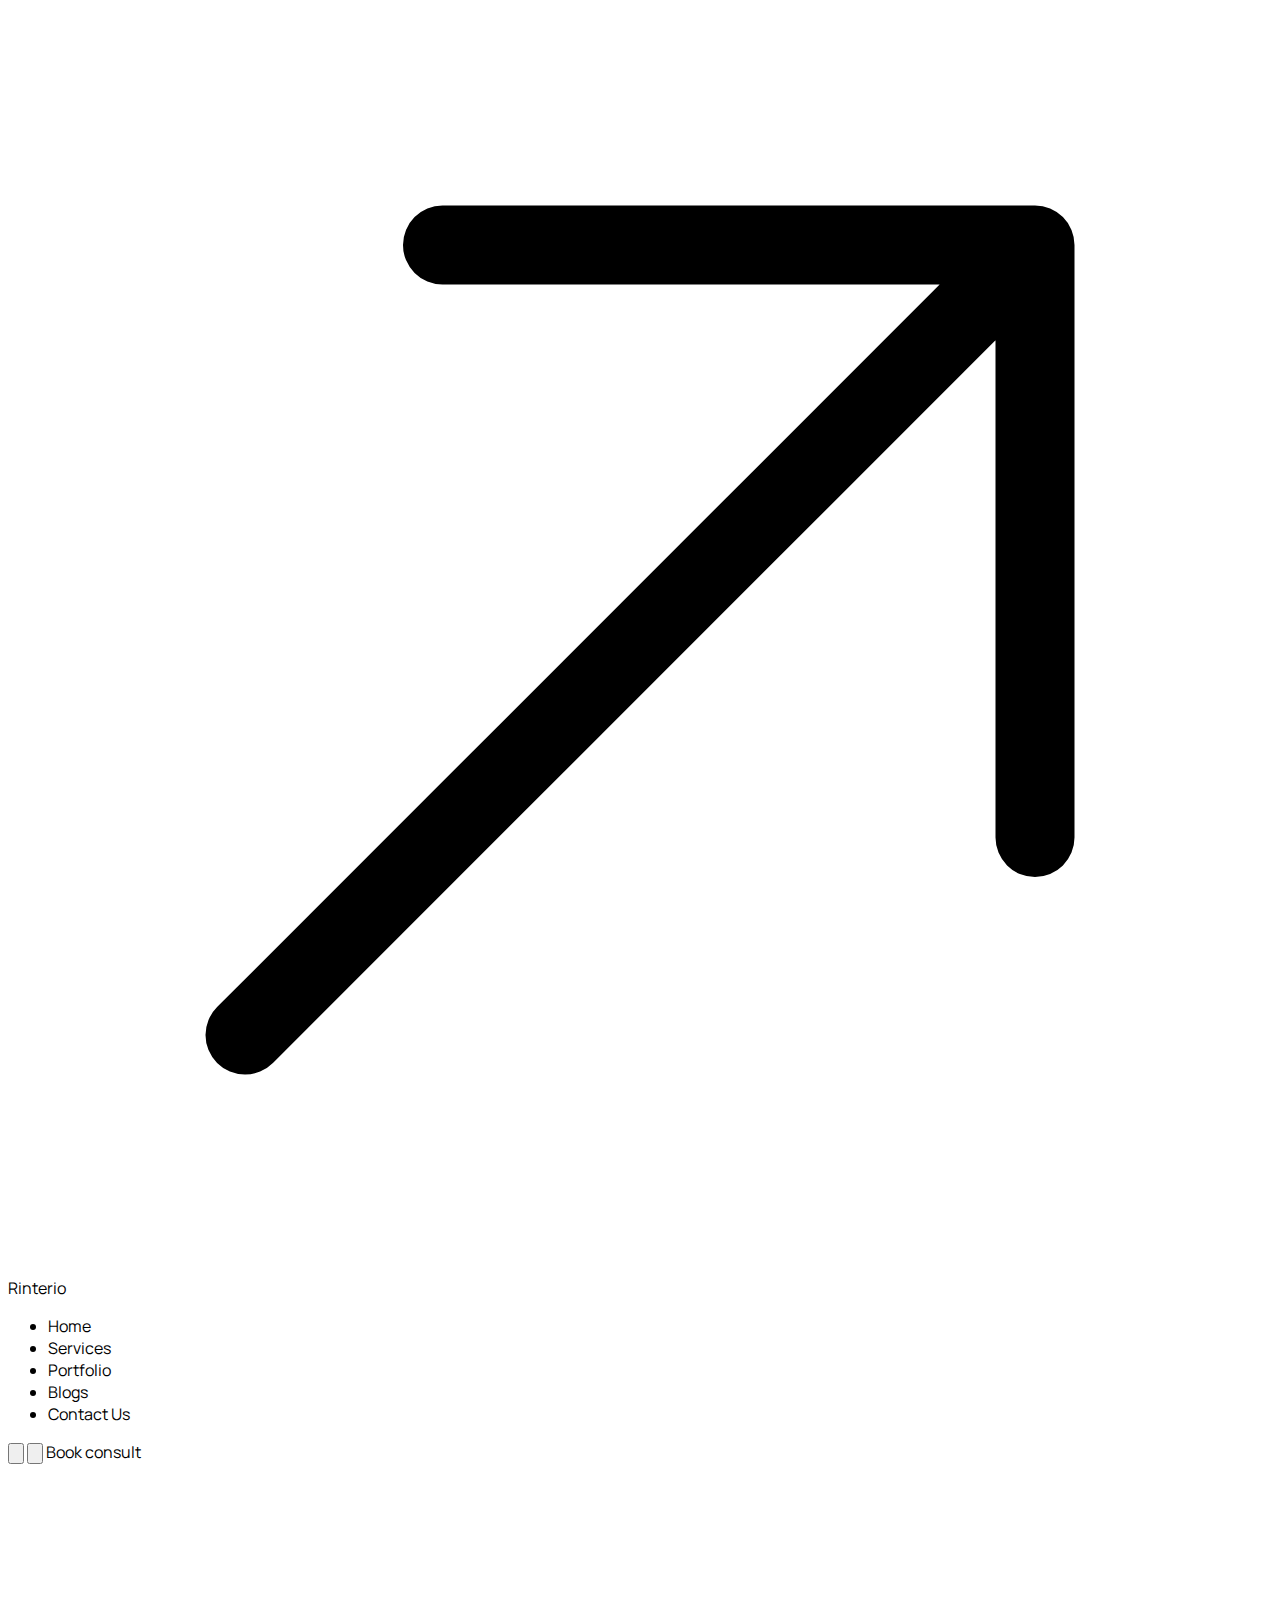
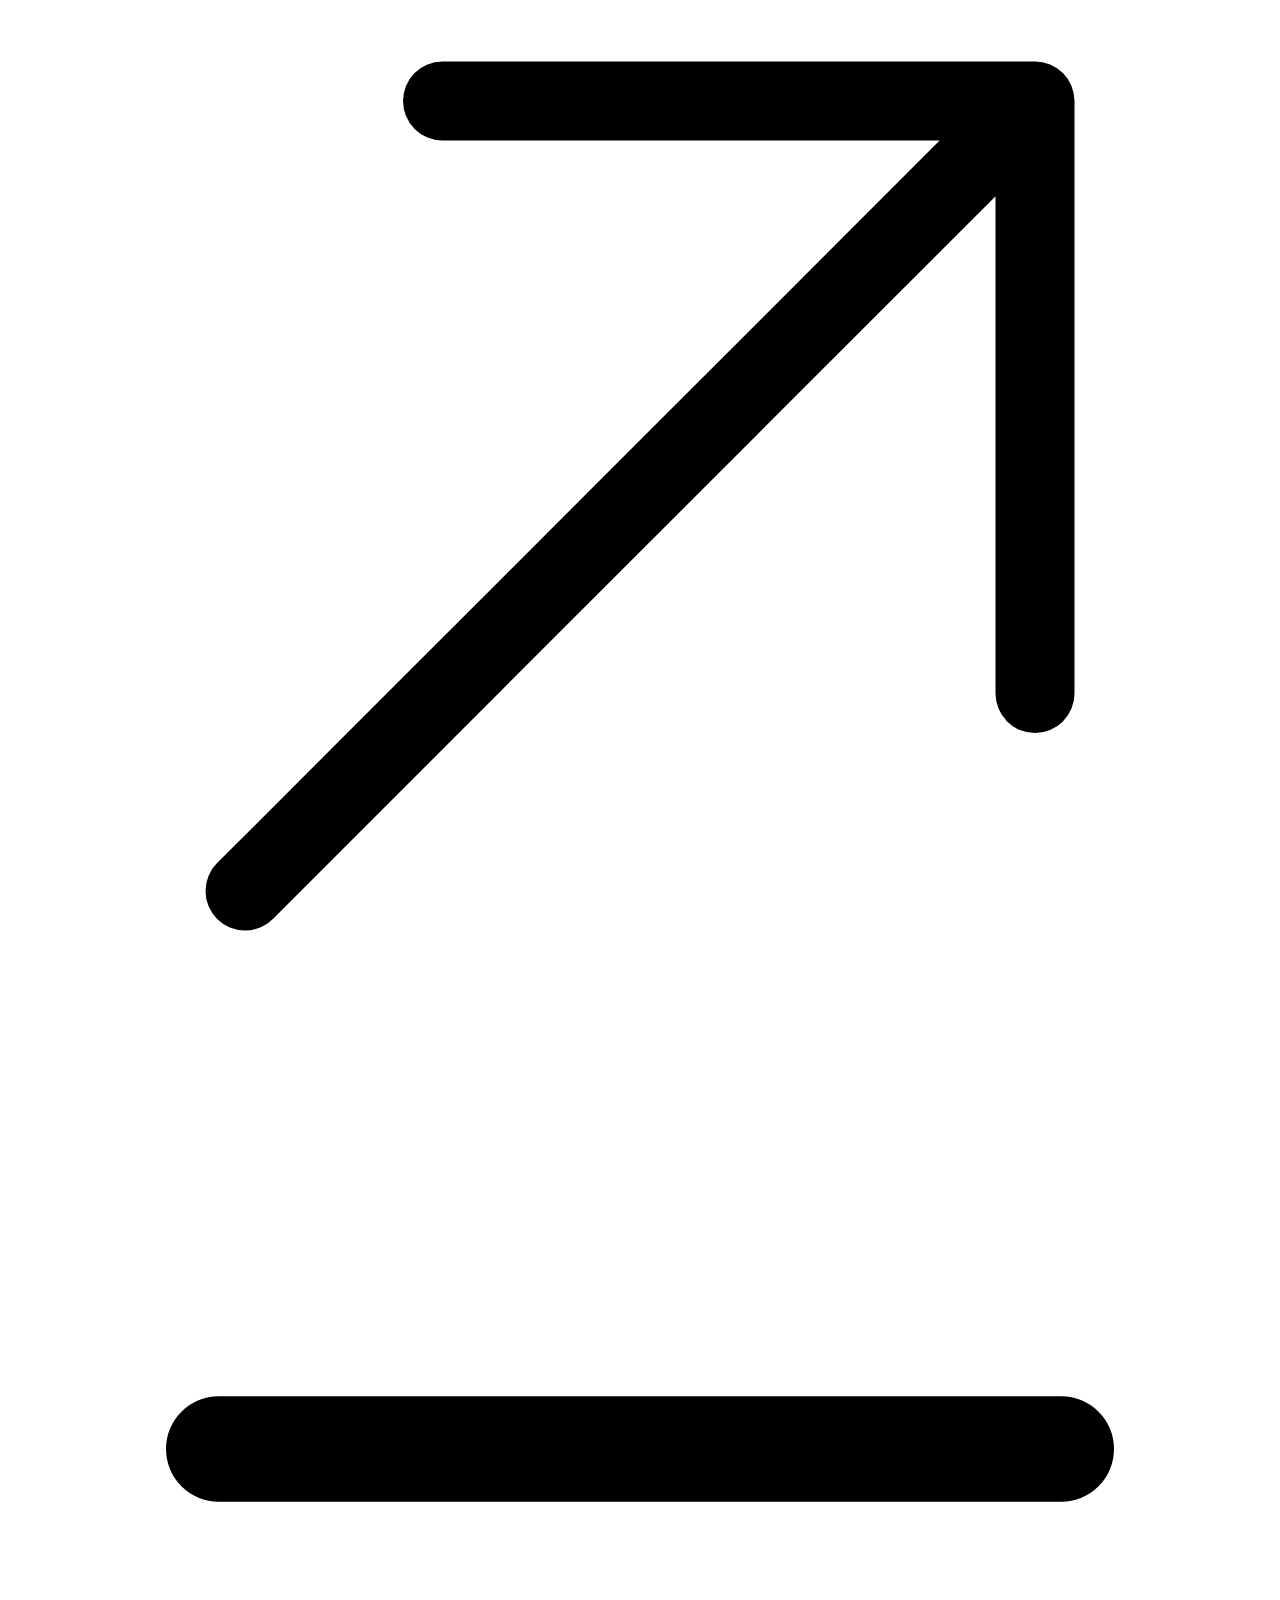
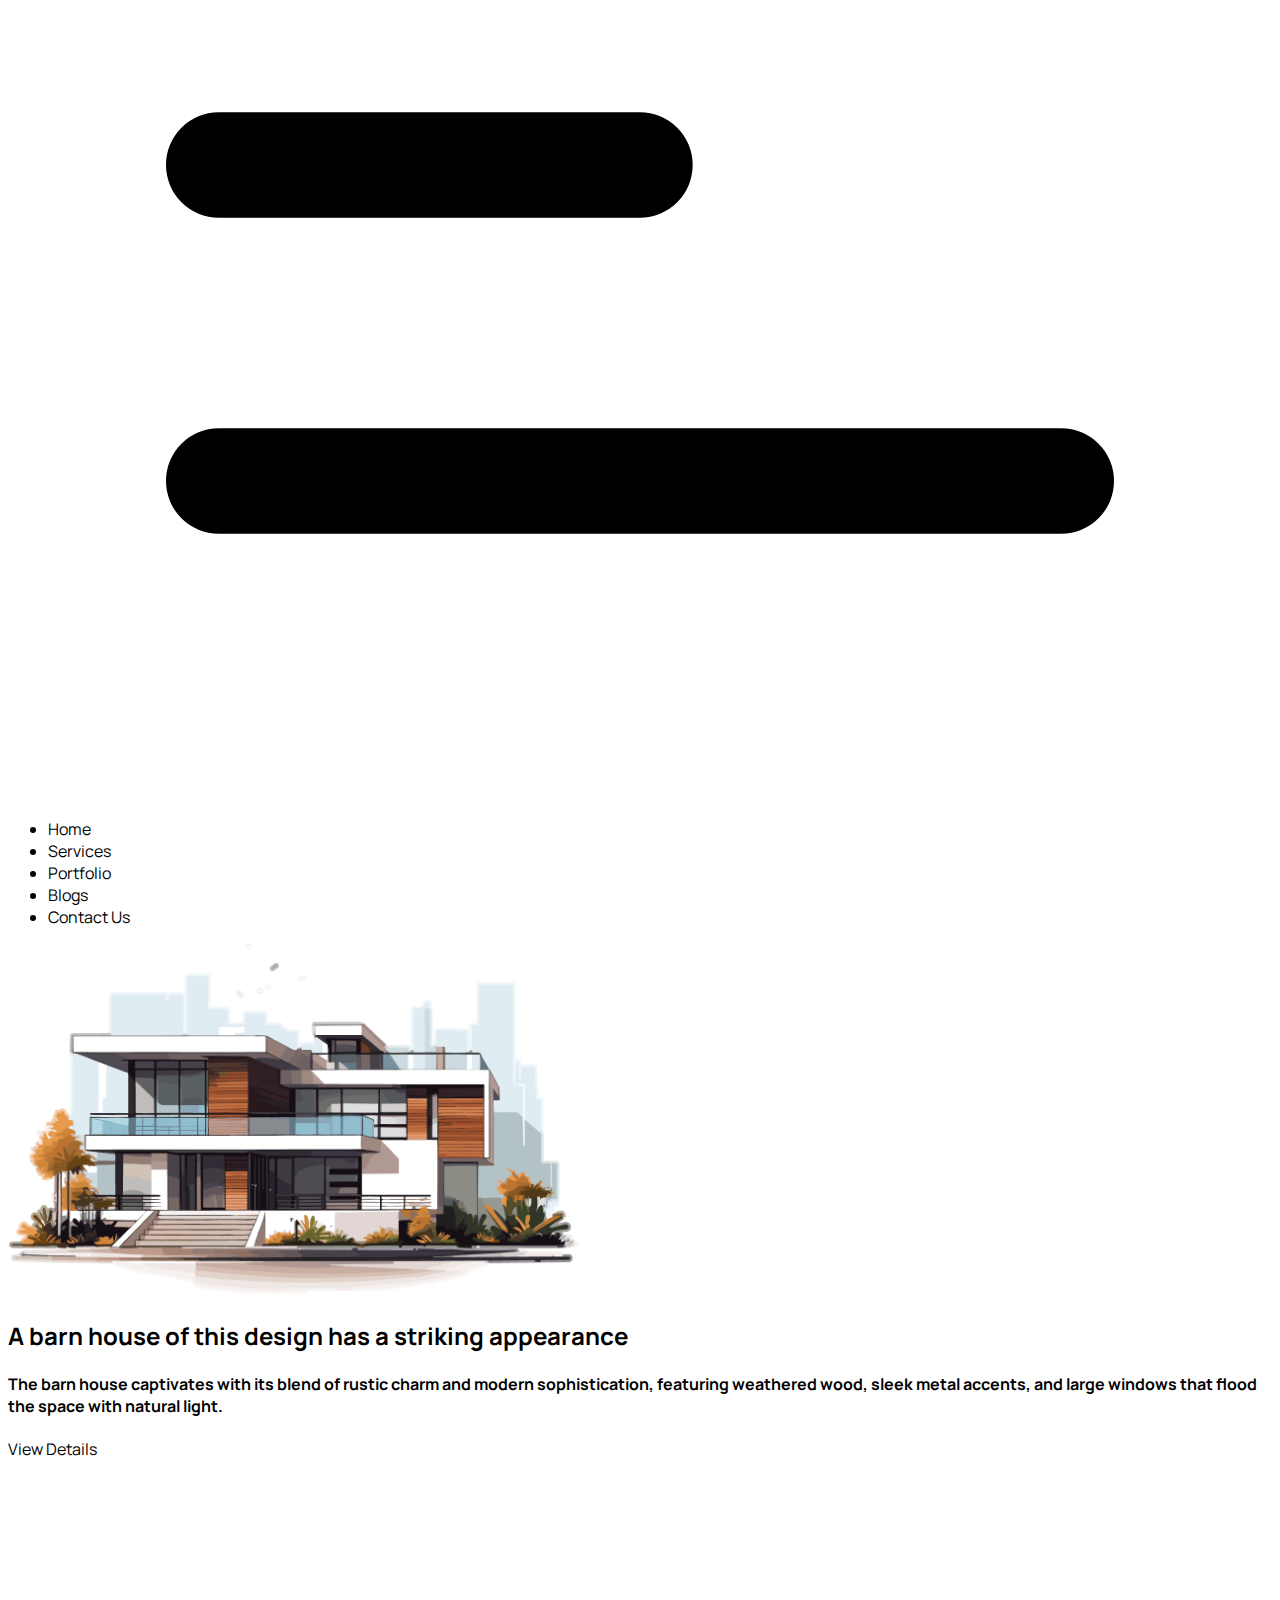
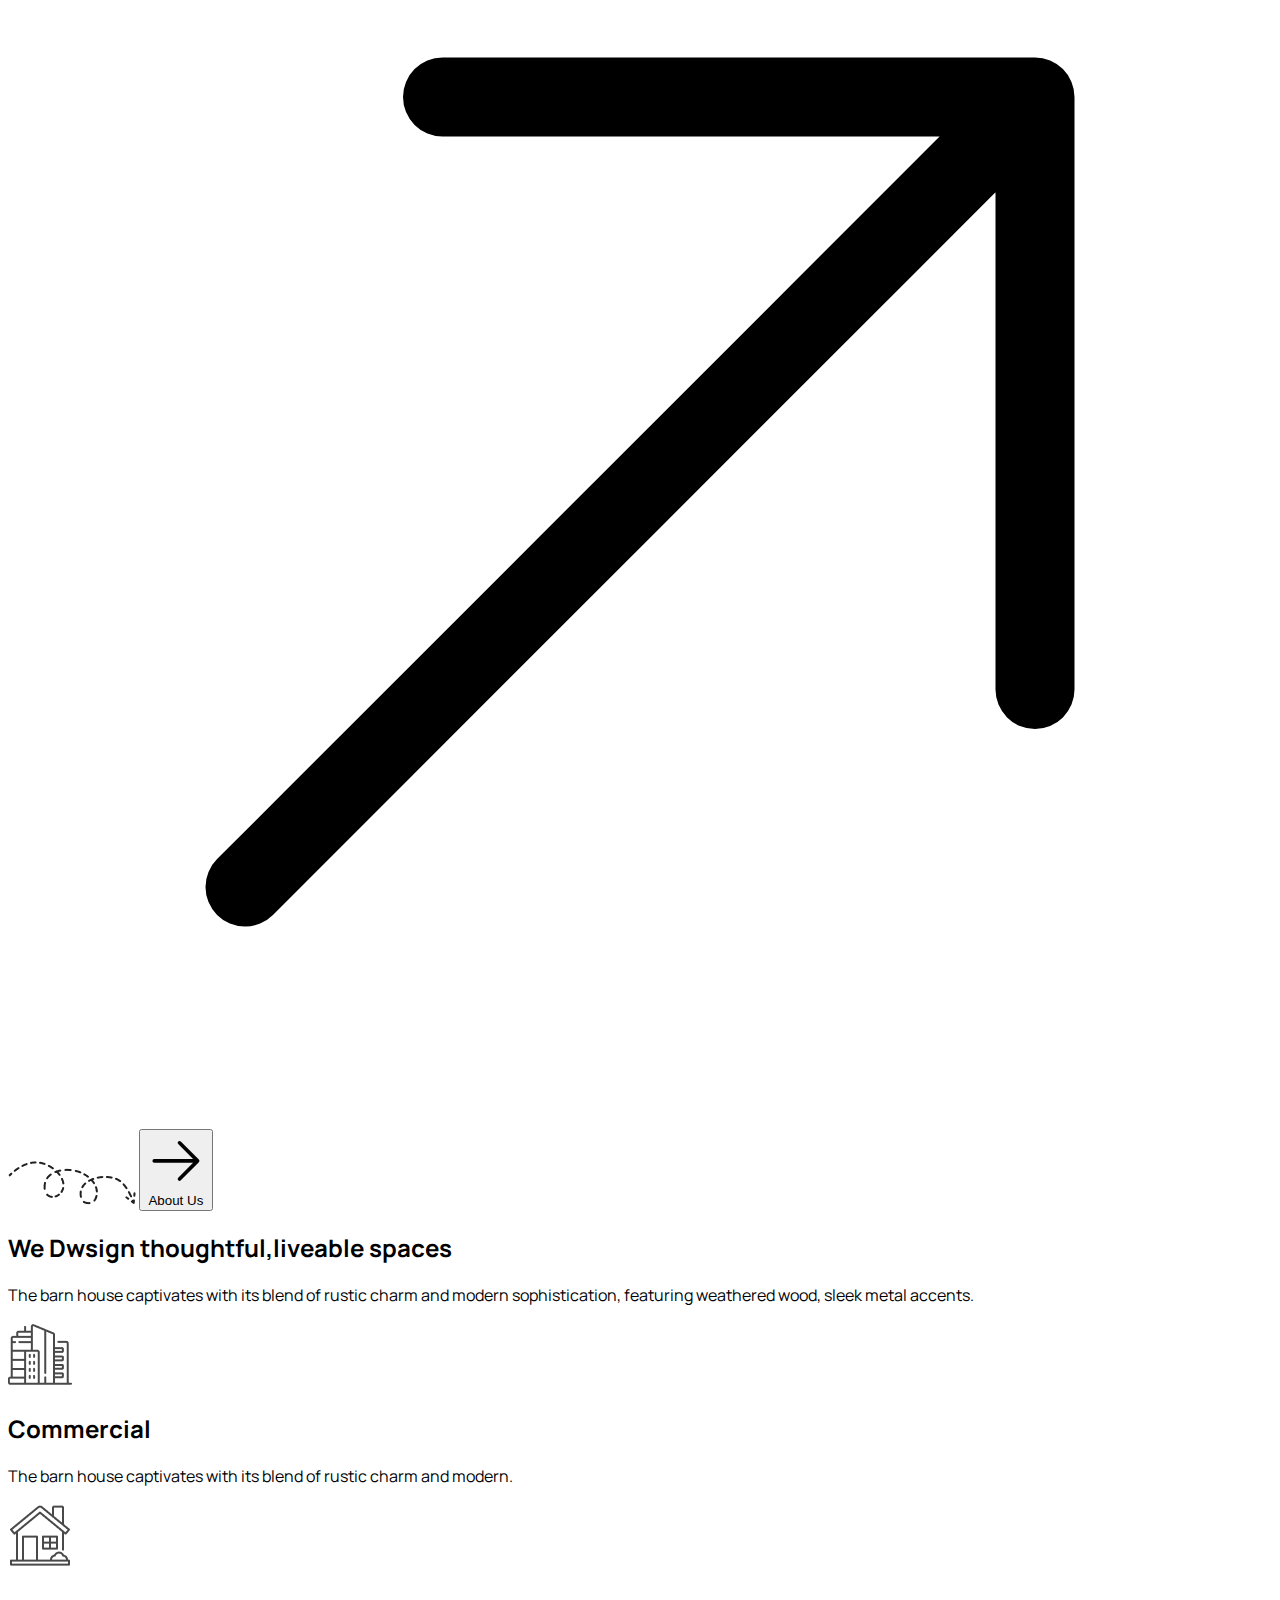
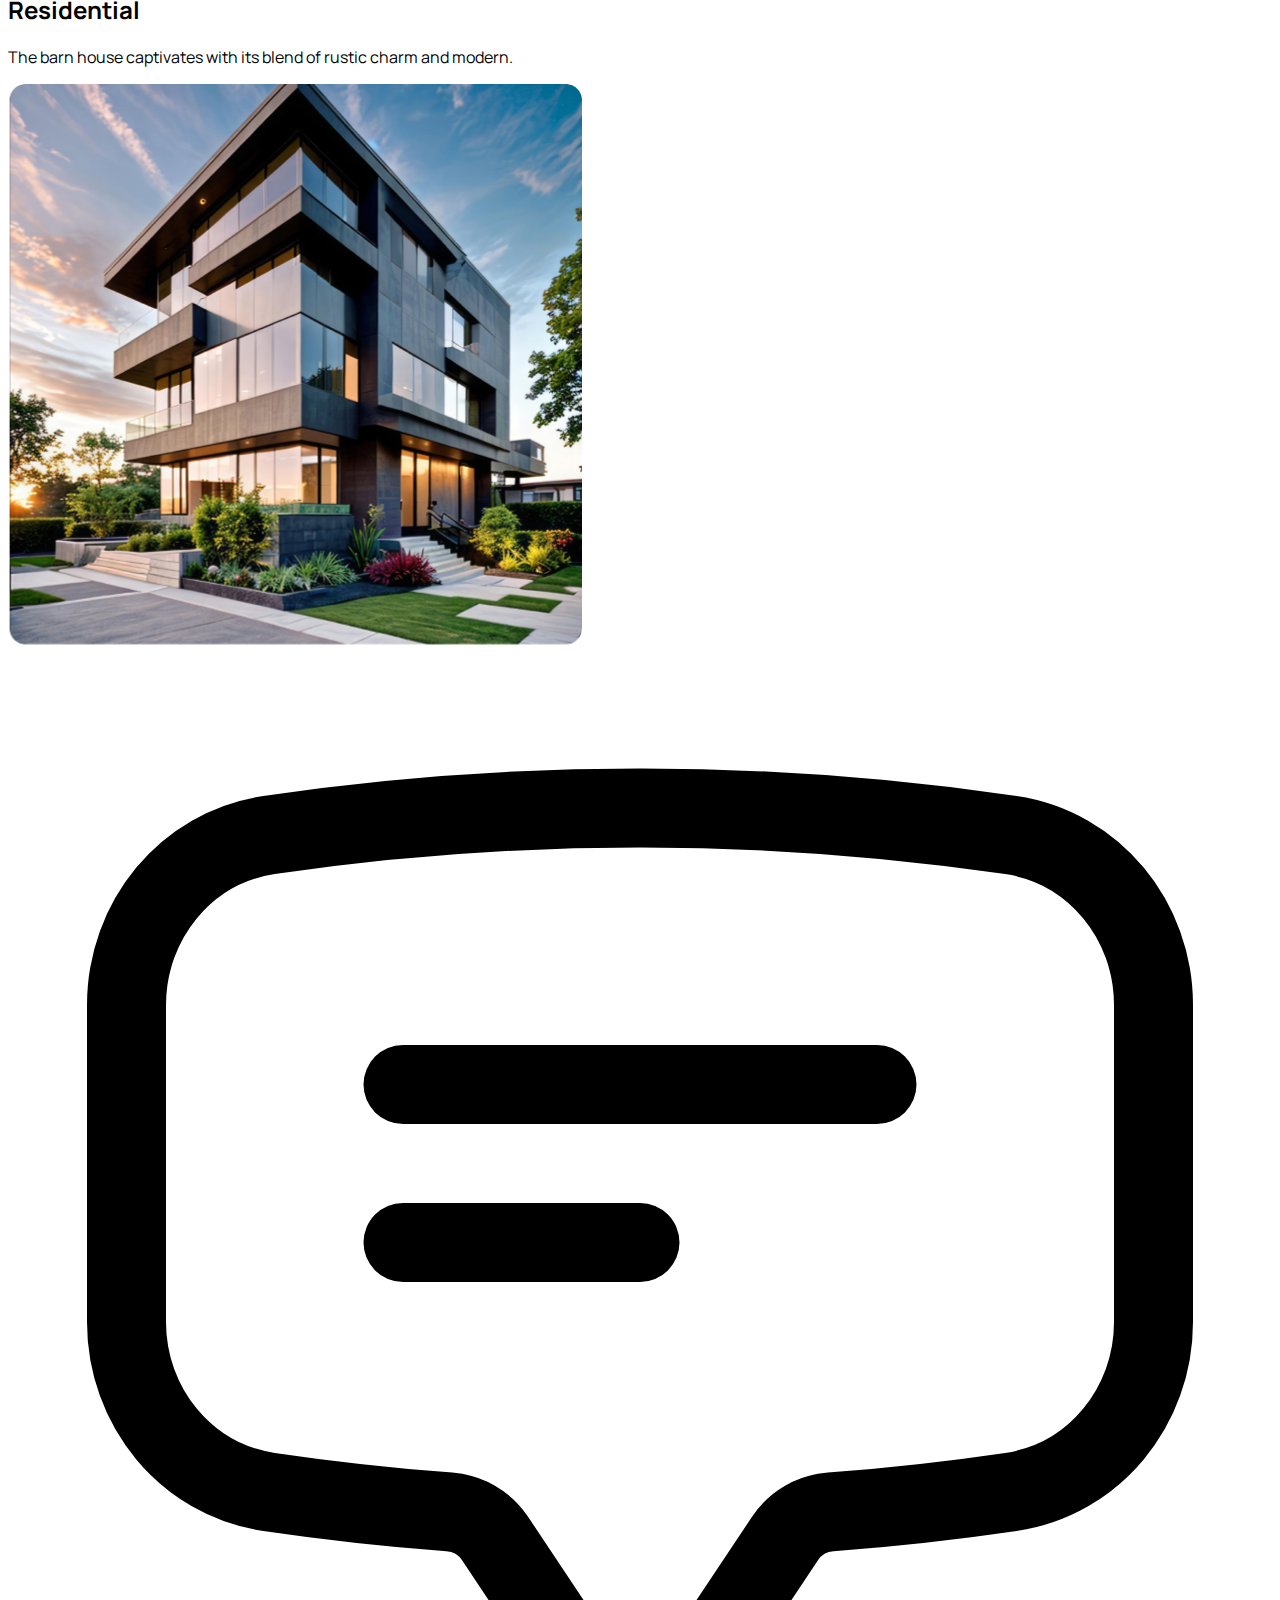
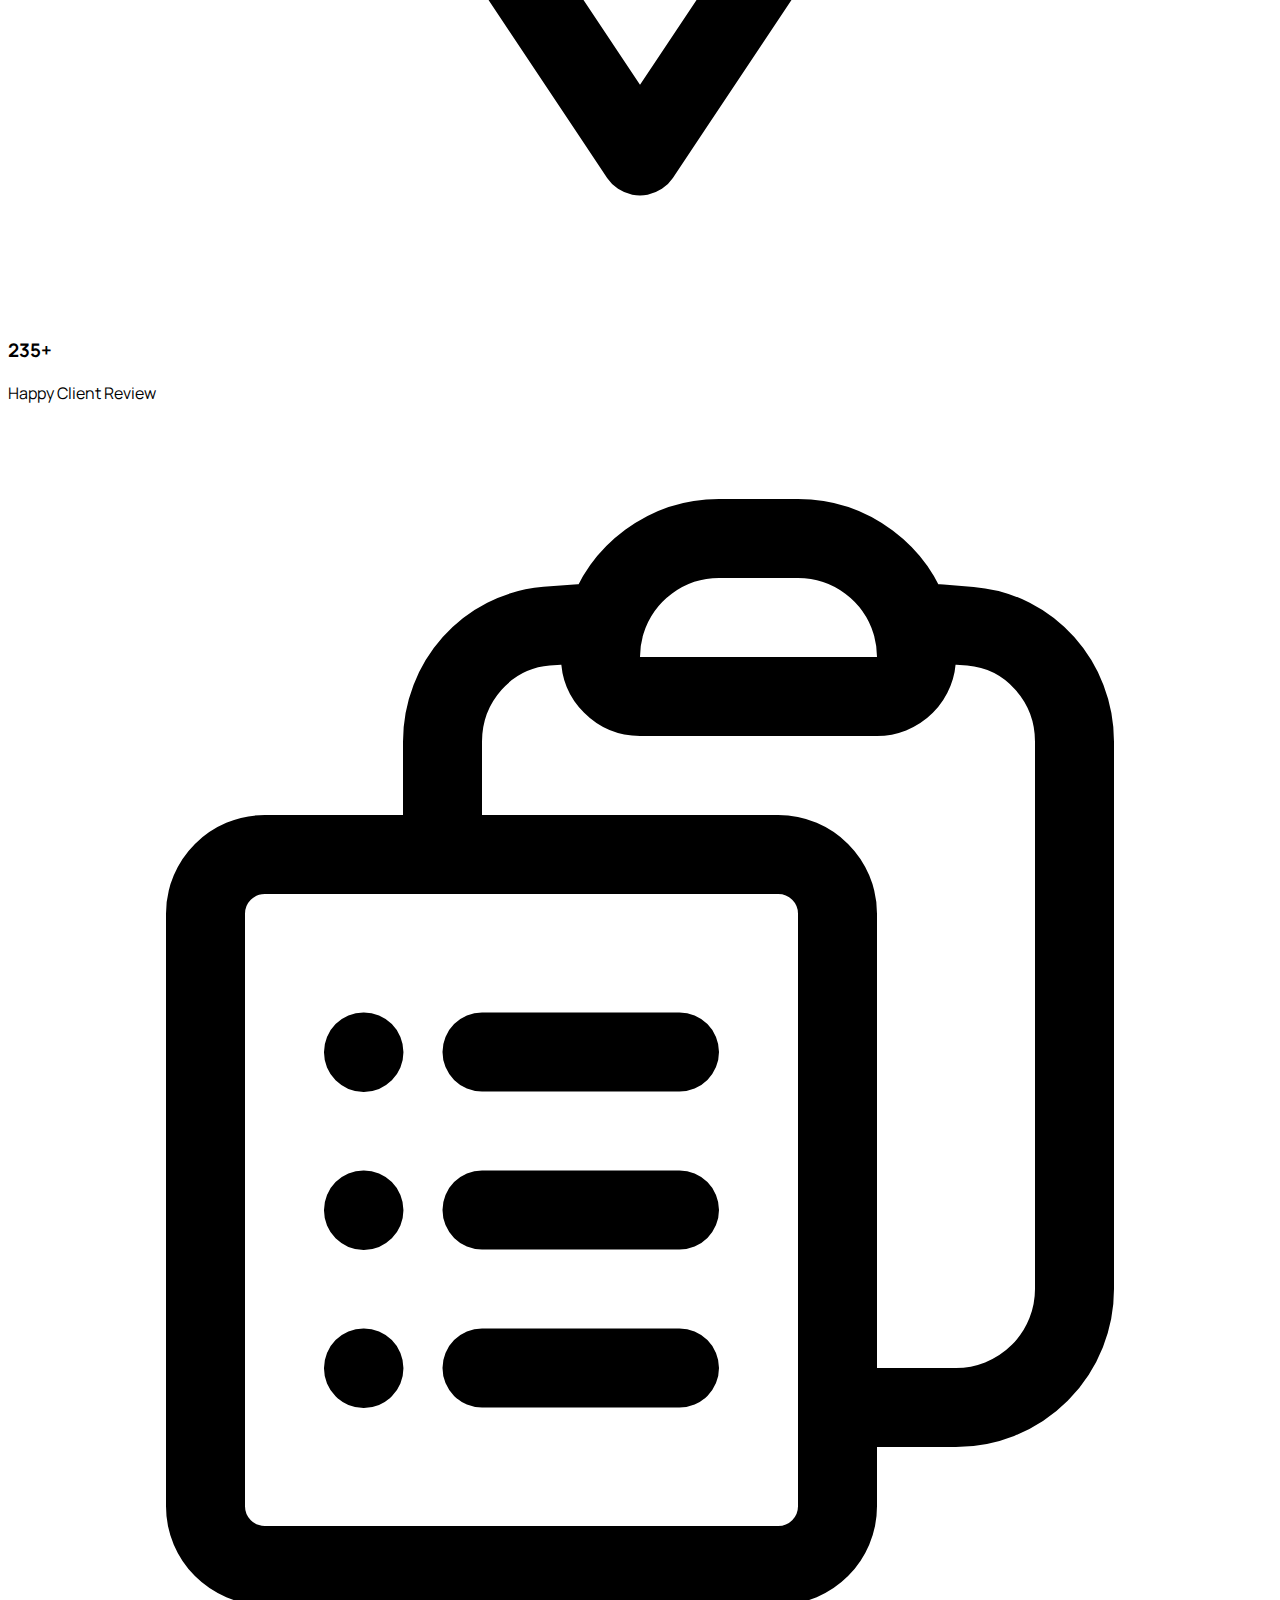
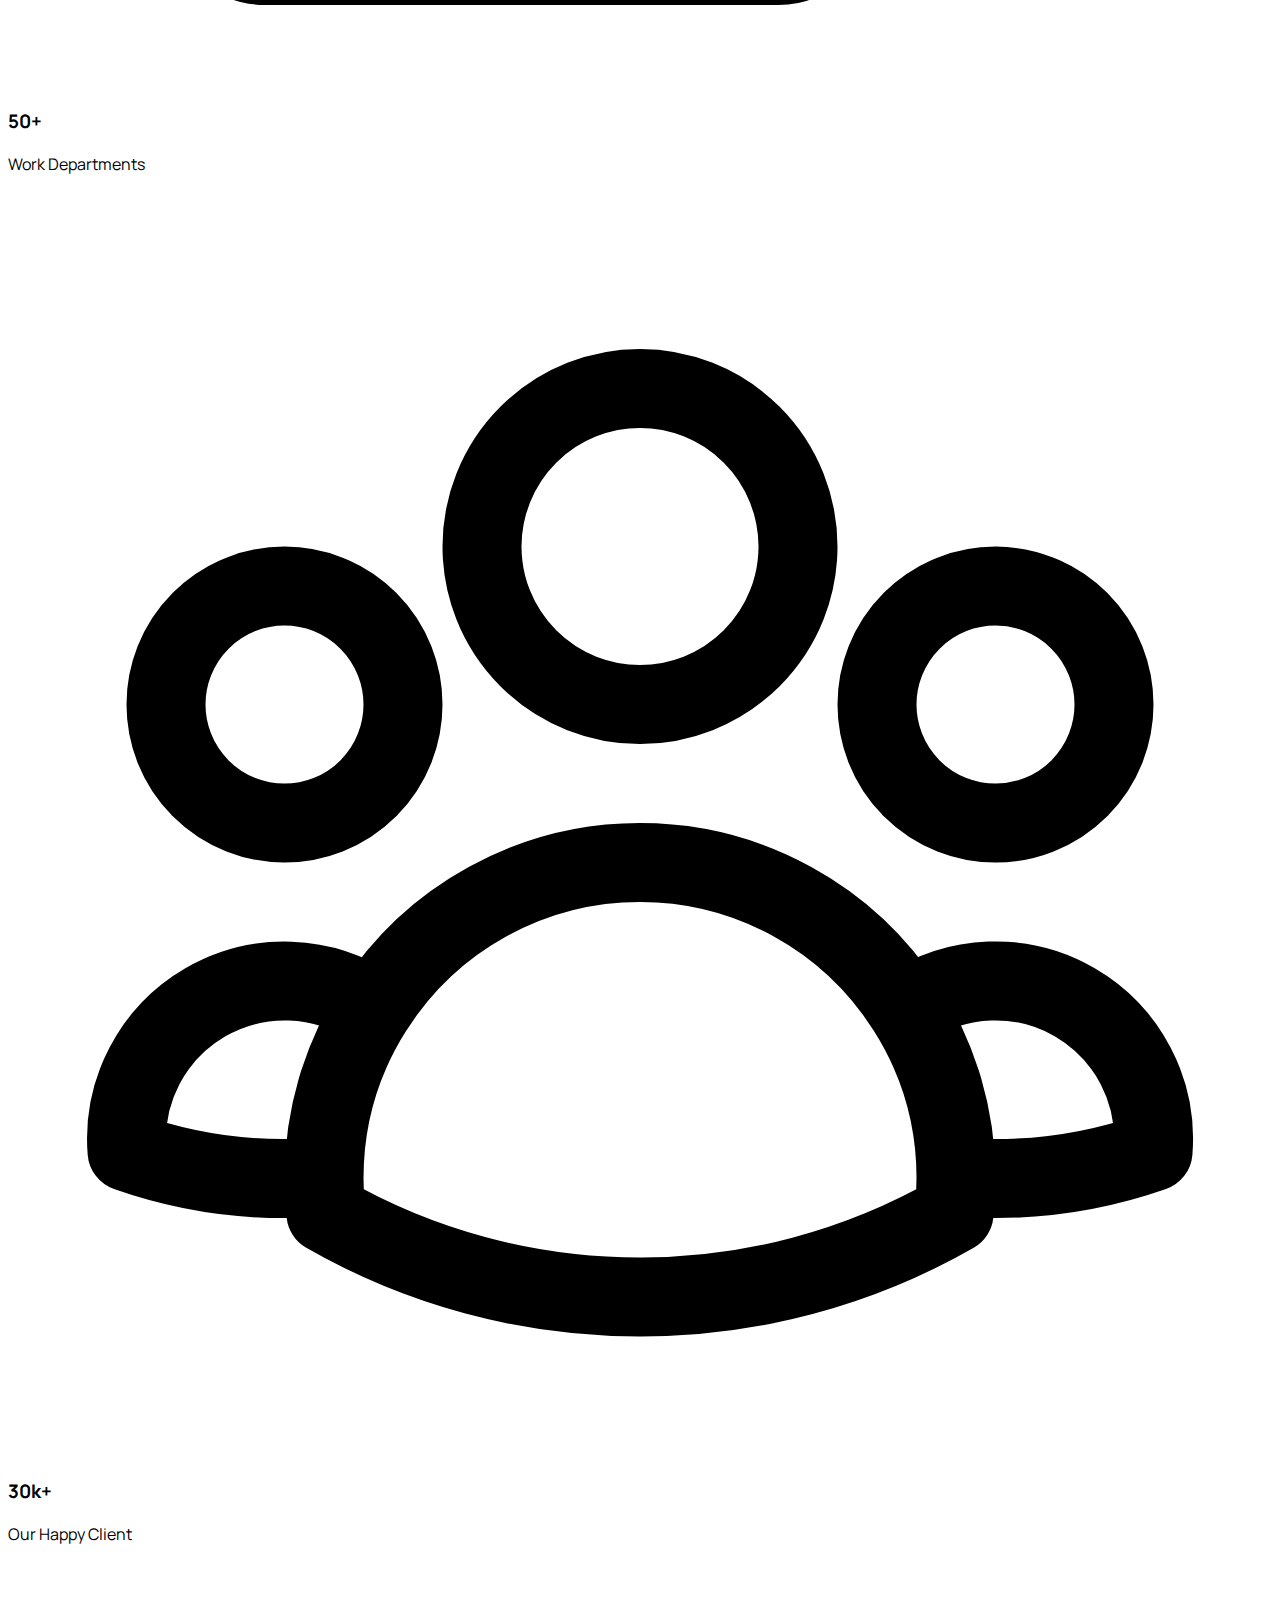
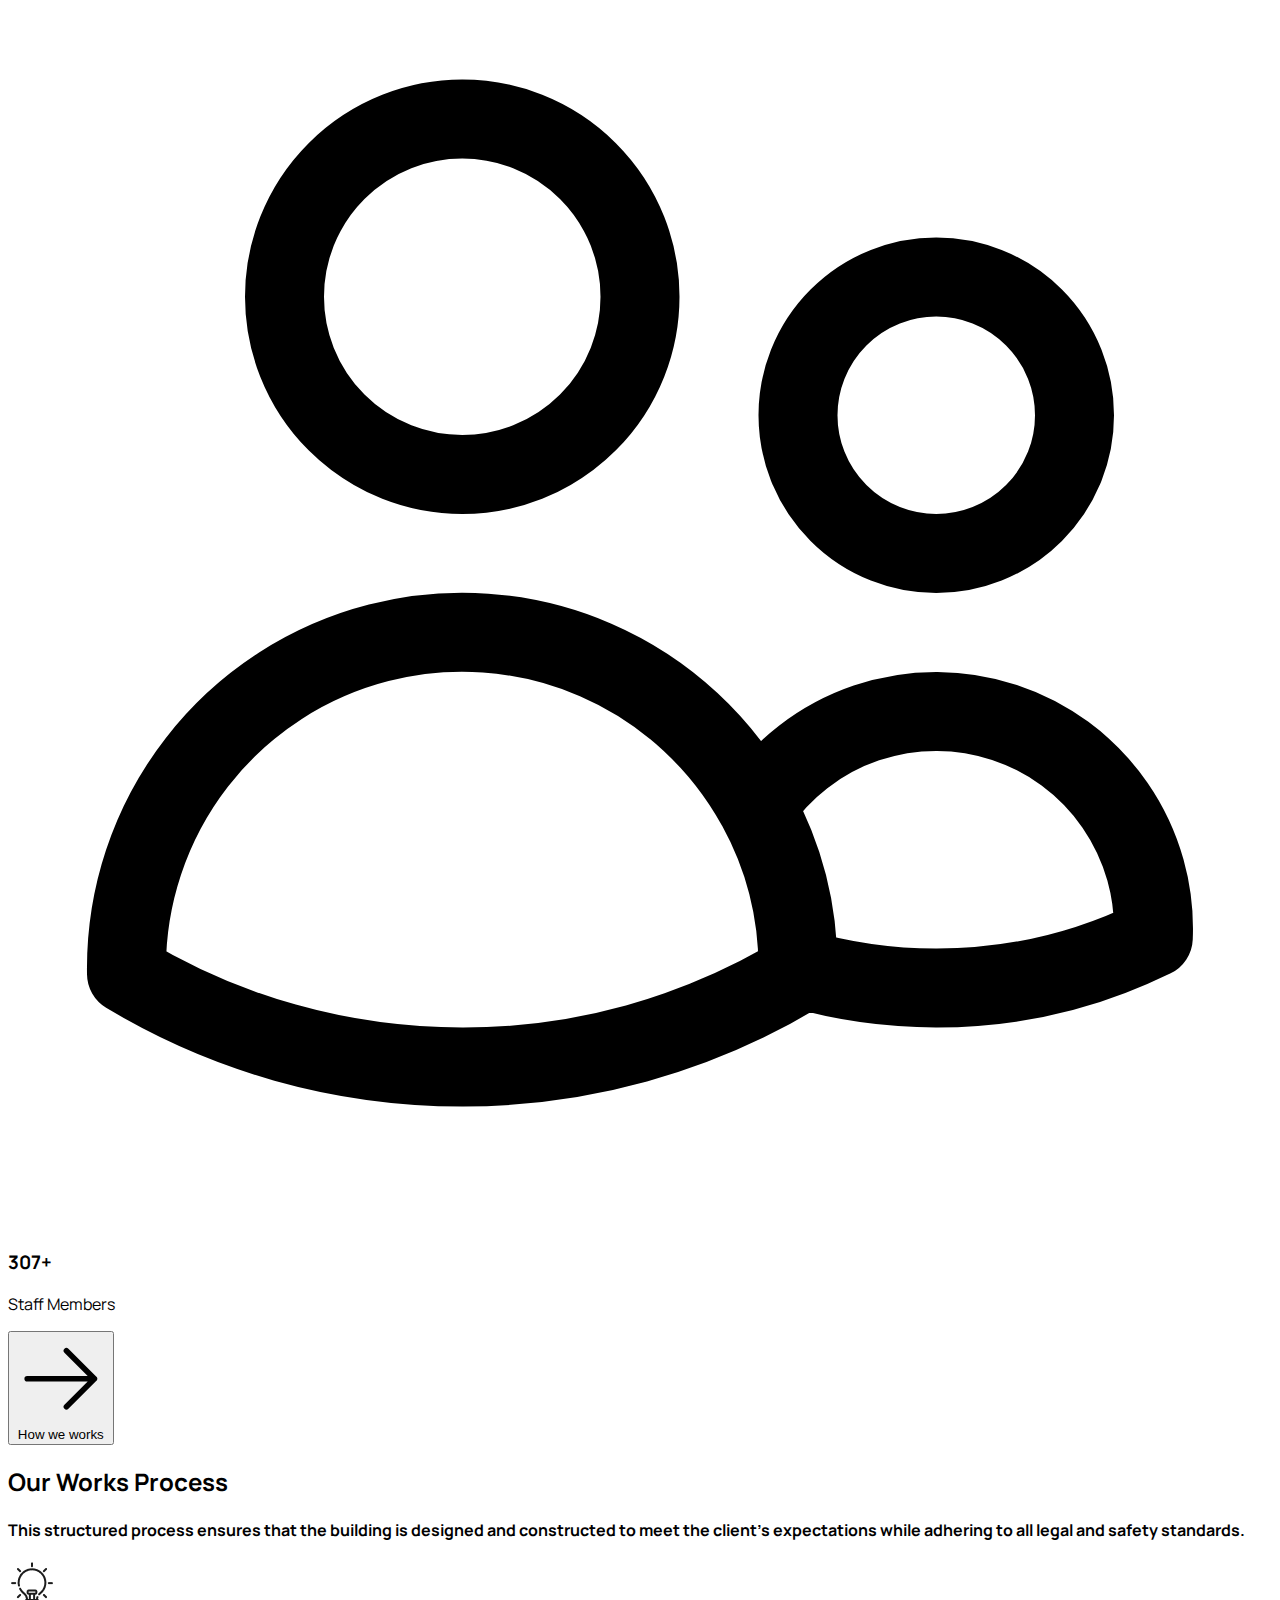
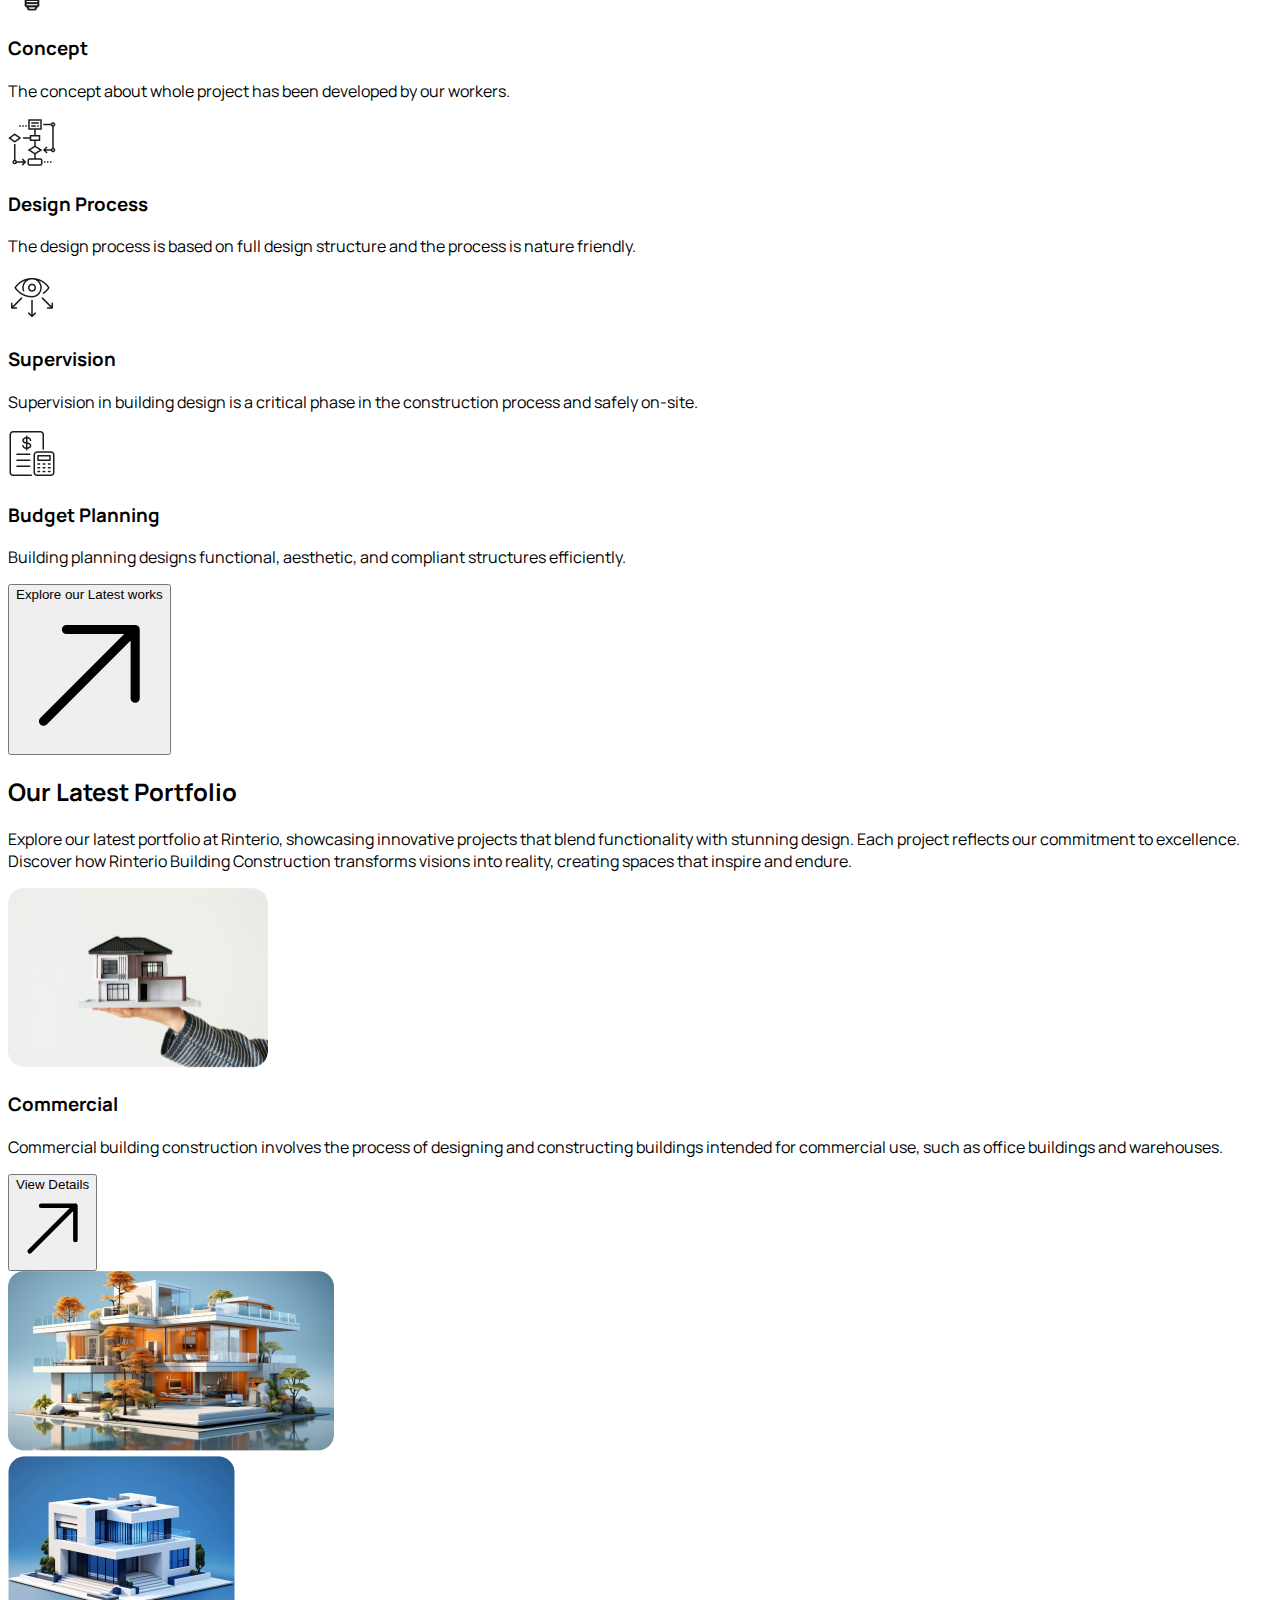
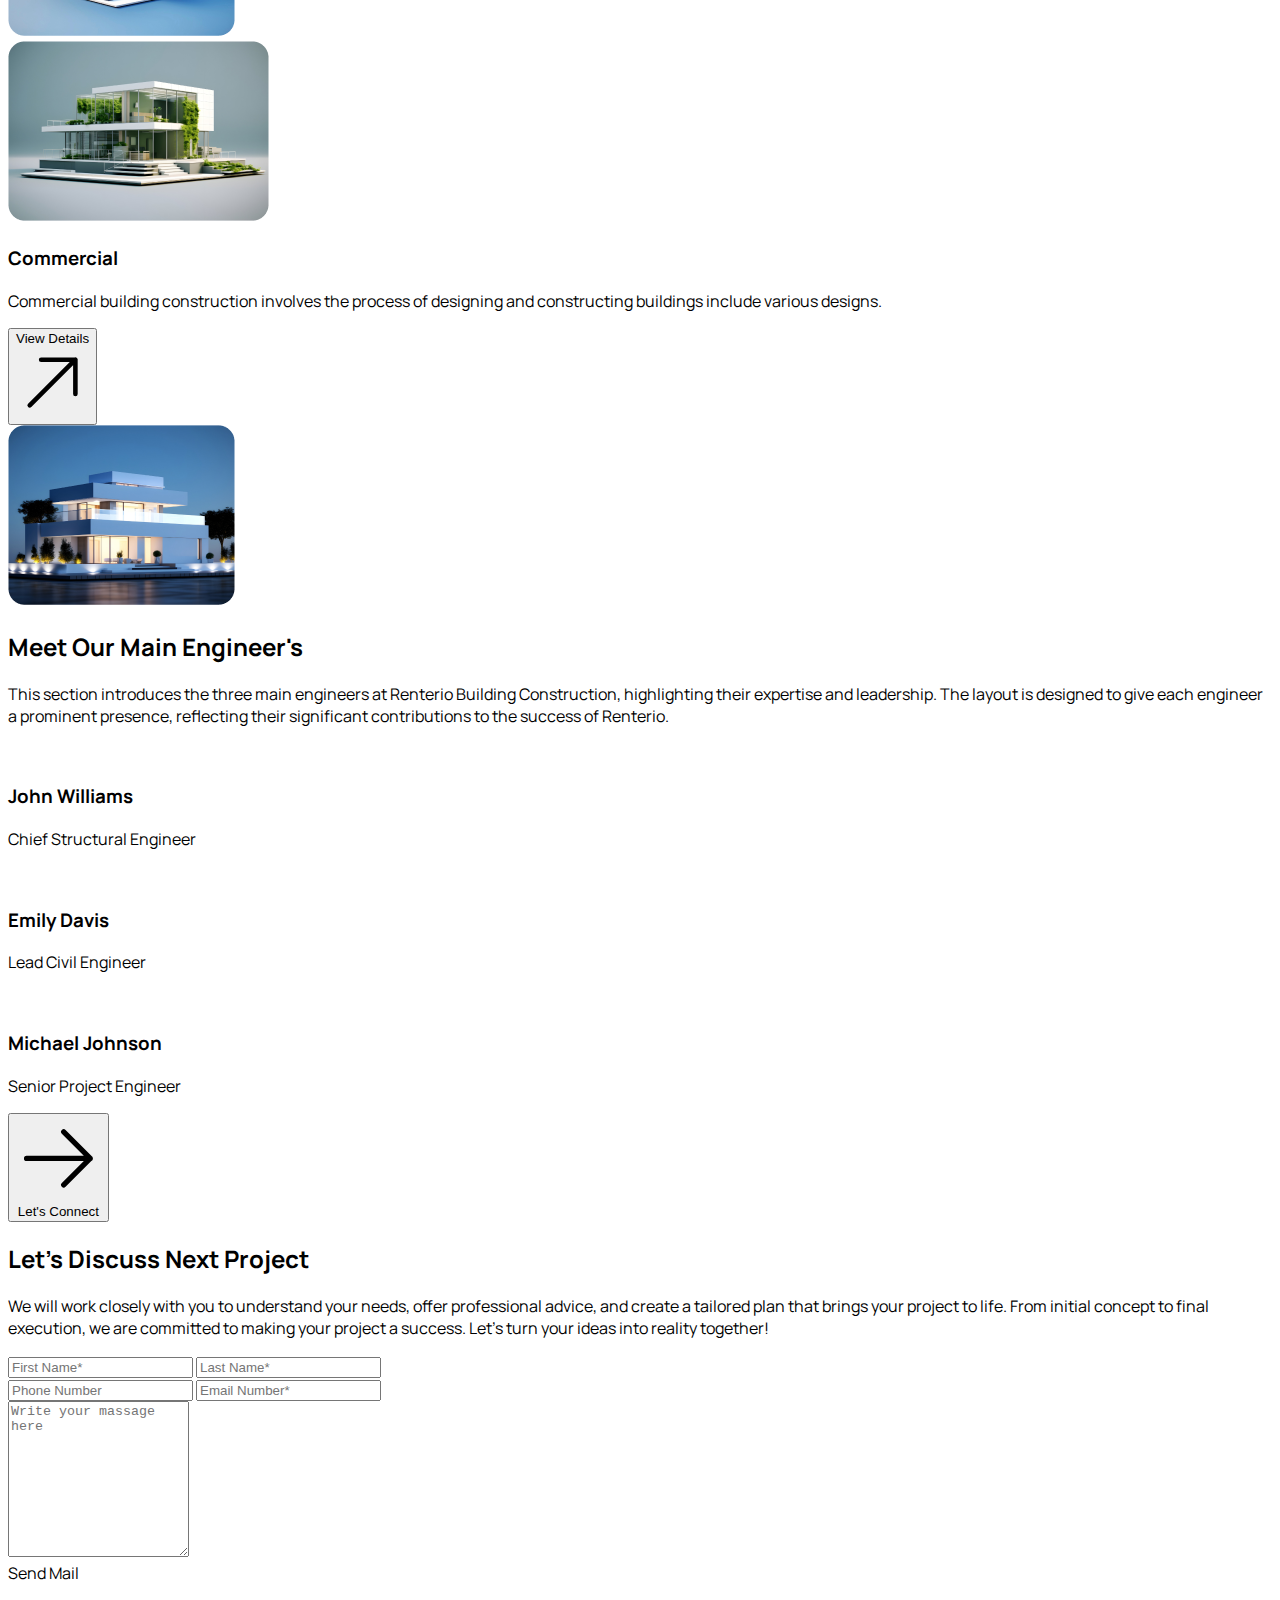
==== commit 3a4780f3: "add a login section done" ====
--- a/index.html
+++ b/index.html
@@ -1,5 +1,5 @@
 <!DOCTYPE html>
-<html lang="en" data-theme="light">
+<html lang="en">
 <head>
     <meta charset="UTF-8">
     <meta name="viewport" content="width=device-width, initial-scale=1.0">
@@ -23,17 +23,17 @@
         <nav>
             <div class="navbar bg-base-100">
                 <div class="navbar-start">
-                  <a href="./index.html" class="btn btn-ghost text-3xl font-extrabold"><svg xmlns="http://www.w3.org/2000/svg" fill="none" viewBox="0 0 24 24" stroke-width="1.5" stroke="currentColor" class="size-7 p-1 text-[#1C1C1C] bg-[#ABEF5F] rounded-3xl">
+                  <a class="btn btn-ghost text-3xl font-extrabold"><svg xmlns="http://www.w3.org/2000/svg" fill="none" viewBox="0 0 24 24" stroke-width="1.5" stroke="currentColor" class="size-7 p-1 text-[#1C1C1C] bg-[#ABEF5F] rounded-3xl">
                     <path stroke-linecap="round" stroke-linejoin="round" d="m4.5 19.5 15-15m0 0H8.25m11.25 0v11.25" />
                   </svg>Rinterio</a>
                 </div>
                 <div class="navbar-center hidden lg:flex">
                   <ul class="menu menu-horizontal px-1">
-                      <li><a href="home.html" class="font-extrabold">Home</a></li>
+                      <li><a class="font-extrabold">Home</a></li>
                       <li><a class="font-normal">Services</a></li>
                       <li><a class="font-normal">Portfolio</a></li>
                       <li><a class="font-normal">Blogs</a></li>
-                      <li><a href="login.html" class="font-normal">Login</a></li>
+                      <li><a class="font-normal">Contact Us</a></li>
                   </ul>
                 </div>
                 
@@ -235,9 +235,9 @@
         </div>
         <div class="w-full items-center flex justify-center flex-col">
           <div class="  gap-6 w-full mx:auto flex justify-center sm:flex-col lg:flex-row items-center">
-            <div class="bg-white rounded-2xl p-5 border-2 border-[#e9e9e9] lg:h-[223px] lg:w-[925px] sm:w-[335px] sm:h-[462.2px] sm:flex-col lg:flex-row mb-6 gap-4 ">
+            <div class="bg-white rounded-2xl p-5 border-2 border-[#e9e9e9] lg:h-[223px] lg:w-[925px] sm:w-[335px] sm:h-[462.2px] sm:flex-col lg:flex-row mb-6 gap-4 flex">
               <img class="rounded-2xl lg:w-[260px] lg:h-[175px] sm:w-[287px] sm:h-[190px]" src="./assets/img1.png" alt="">
-              <div class="flex flex-col lg:flex-col">
+              <div class="flex flex-col">
                 <h3 class="text-[#494949]
                 font-extrabold text-[24px] my-[5px] flex sm:flex-col">Commercial</h3>
                 <p class="text-[#737373] text-base text-[16px] flex sm:flex-col my-[6px]">Commercial building construction involves the process of designing and constructing buildings intended for commercial use, such as office buildings and warehouses.</p>
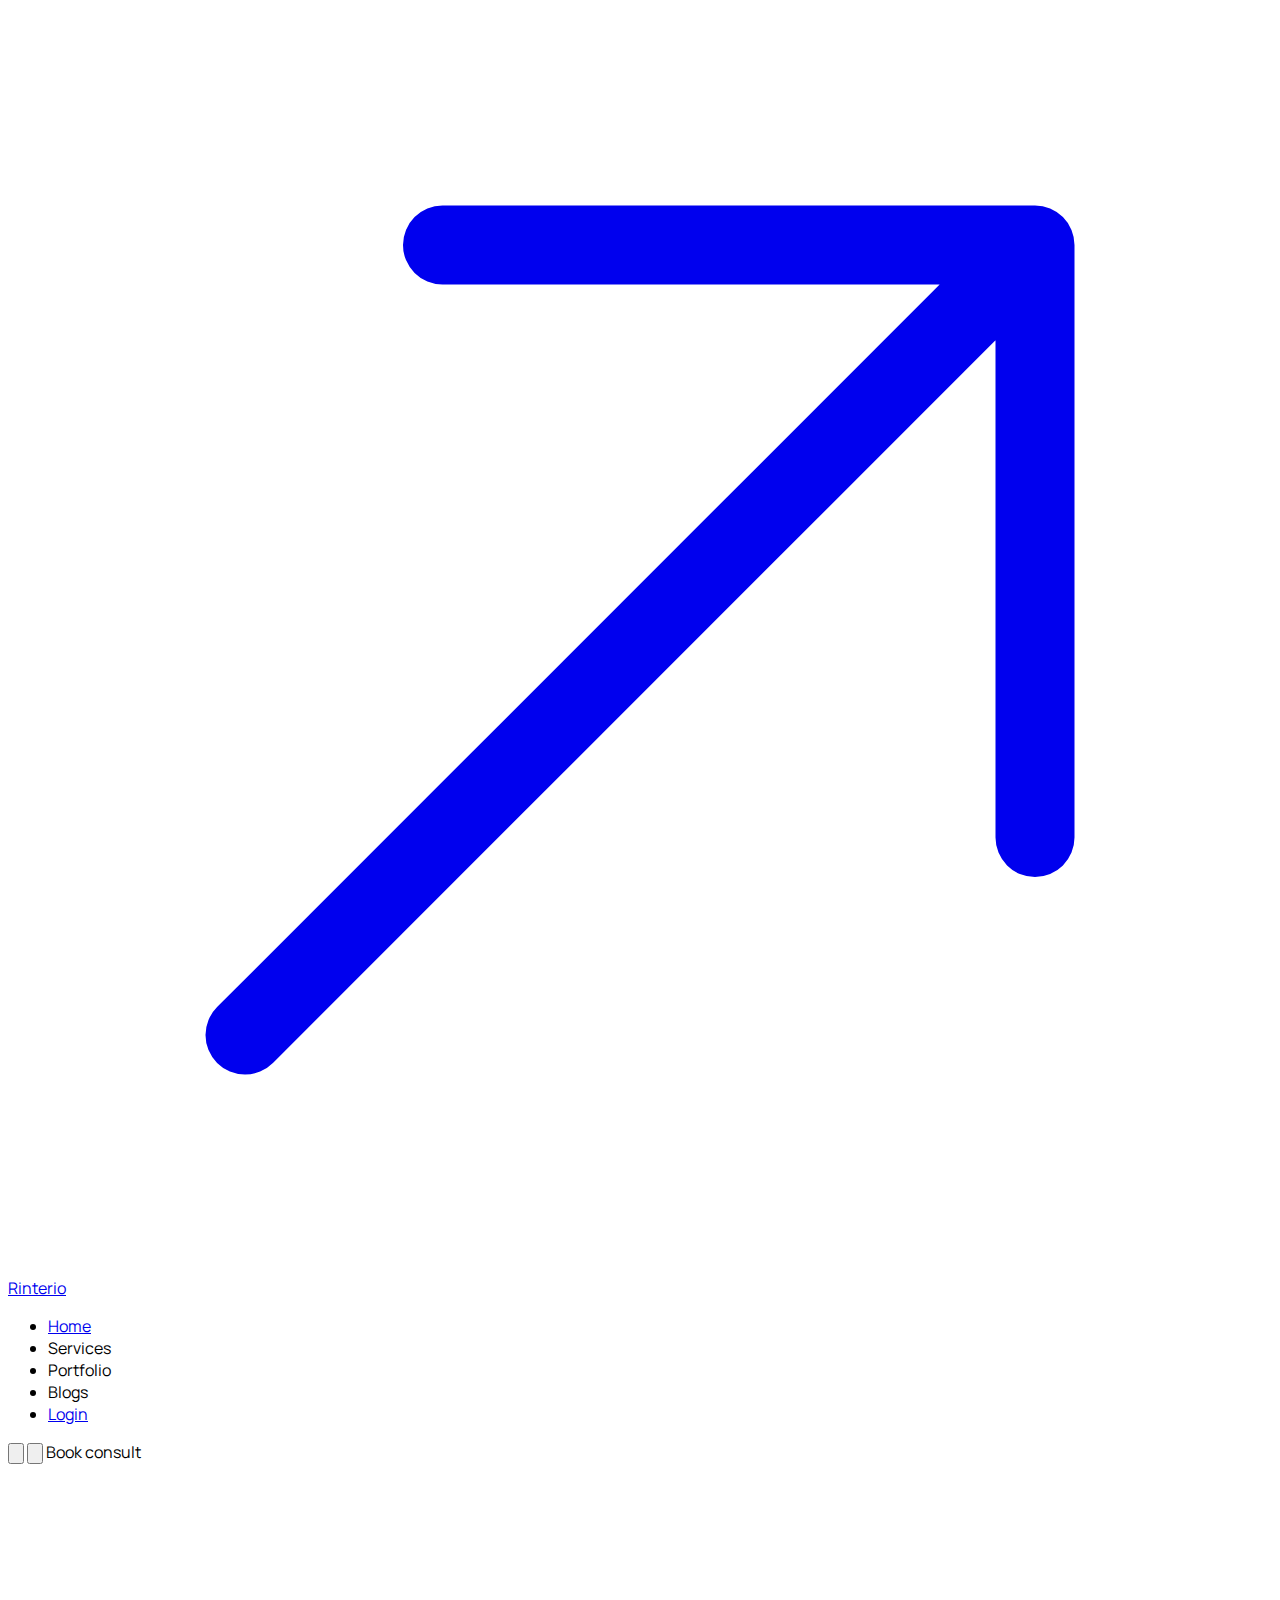
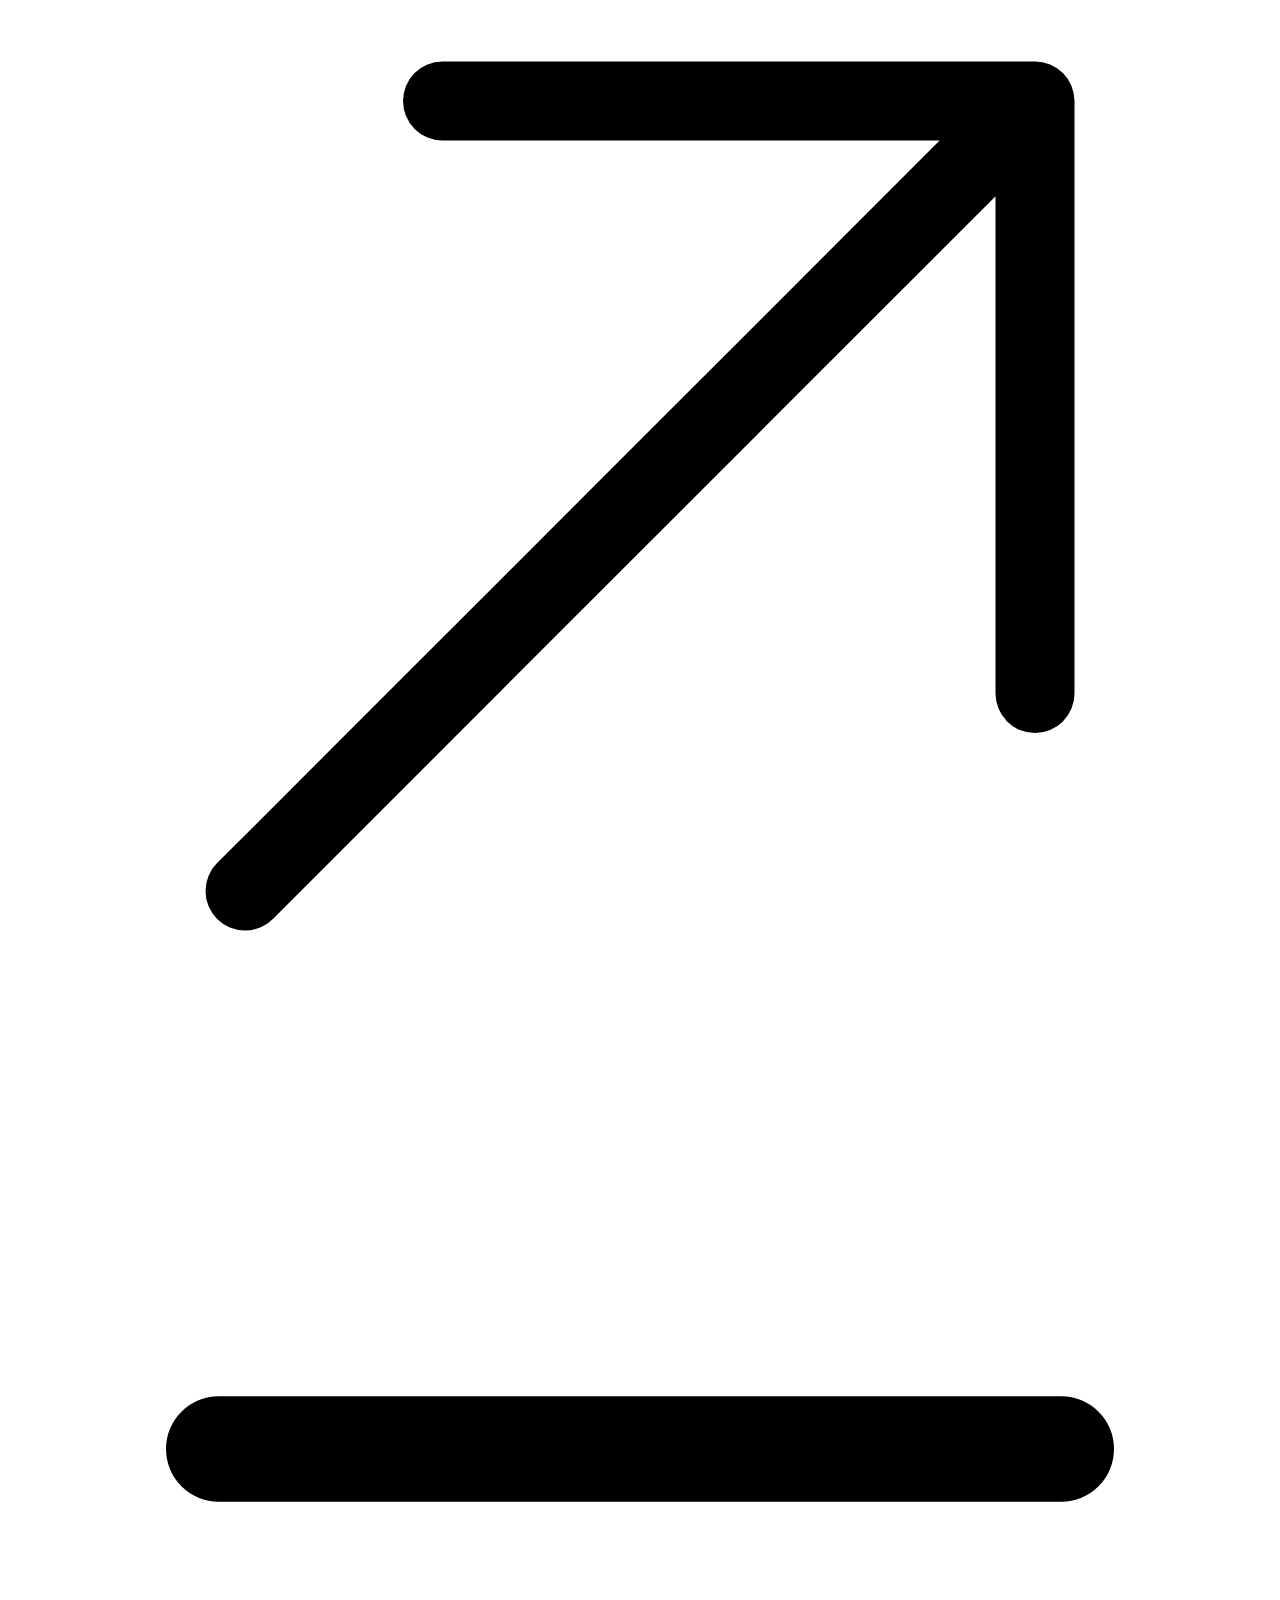
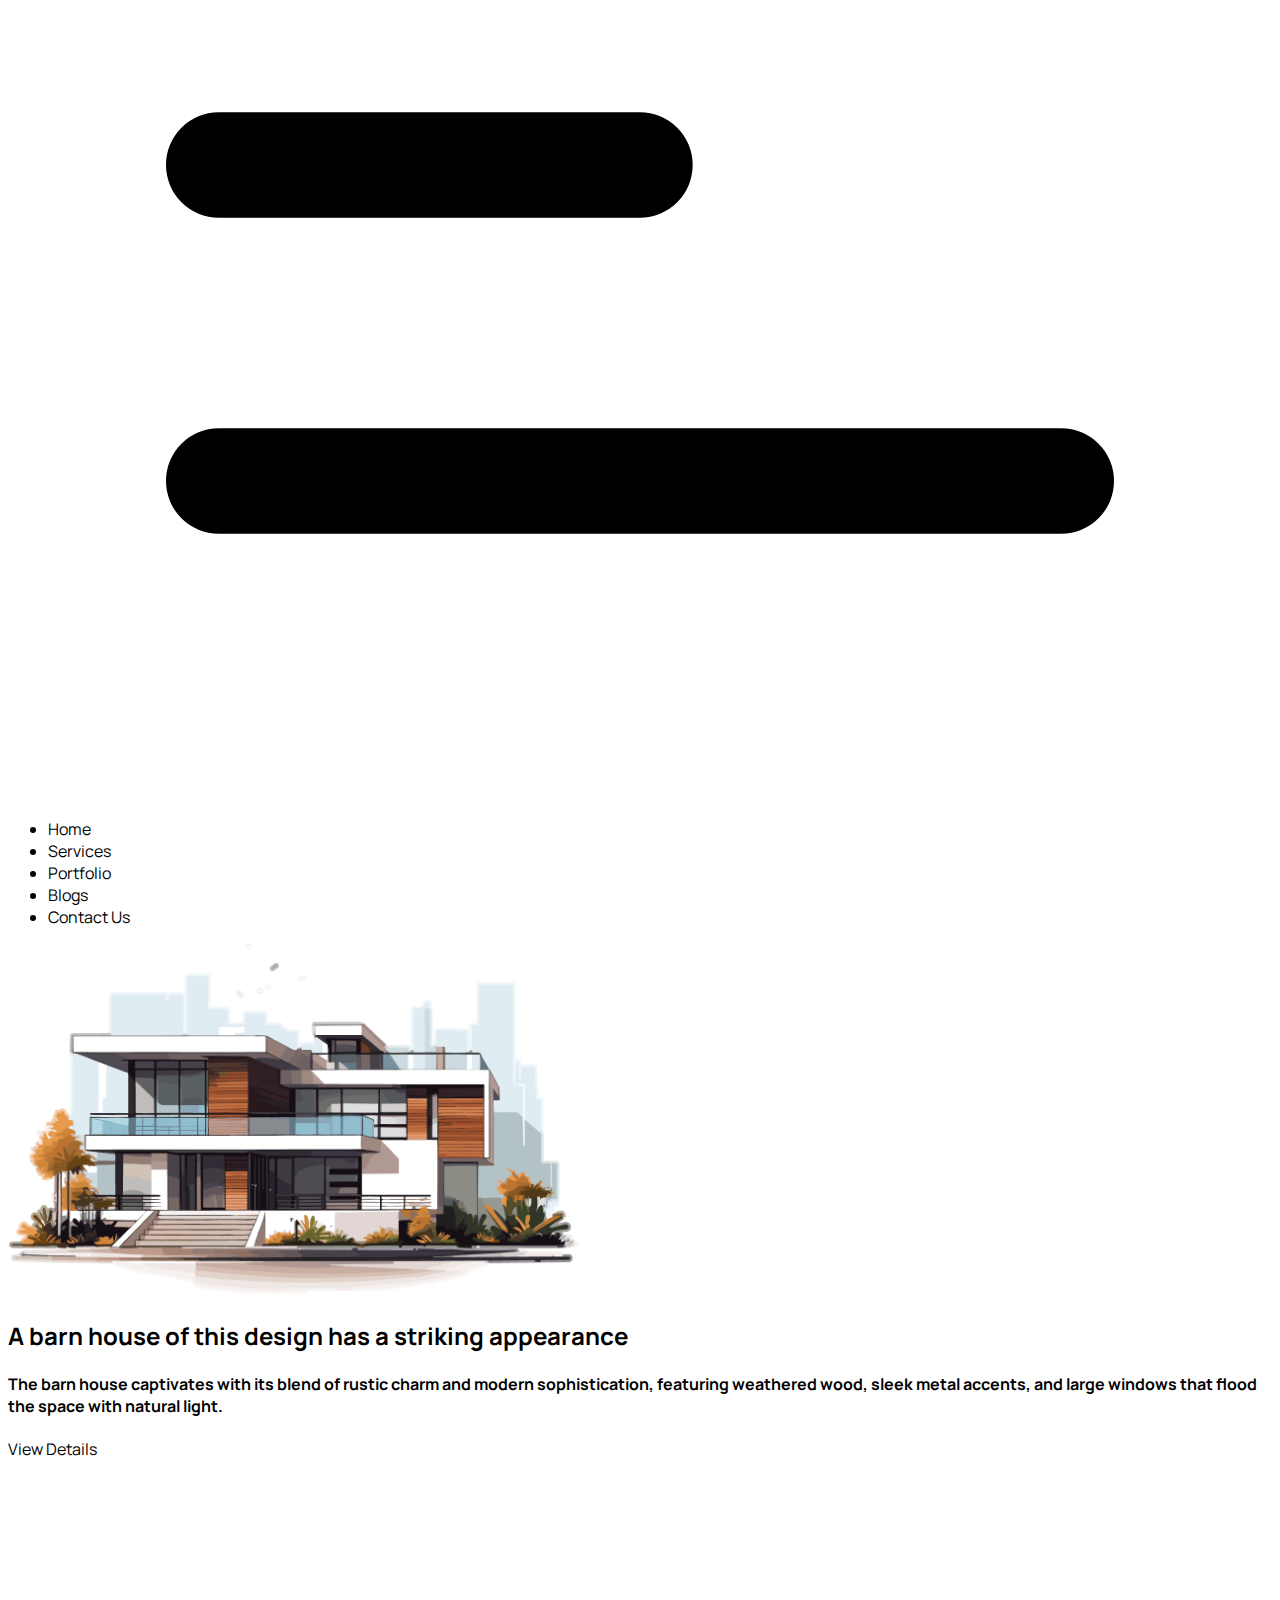
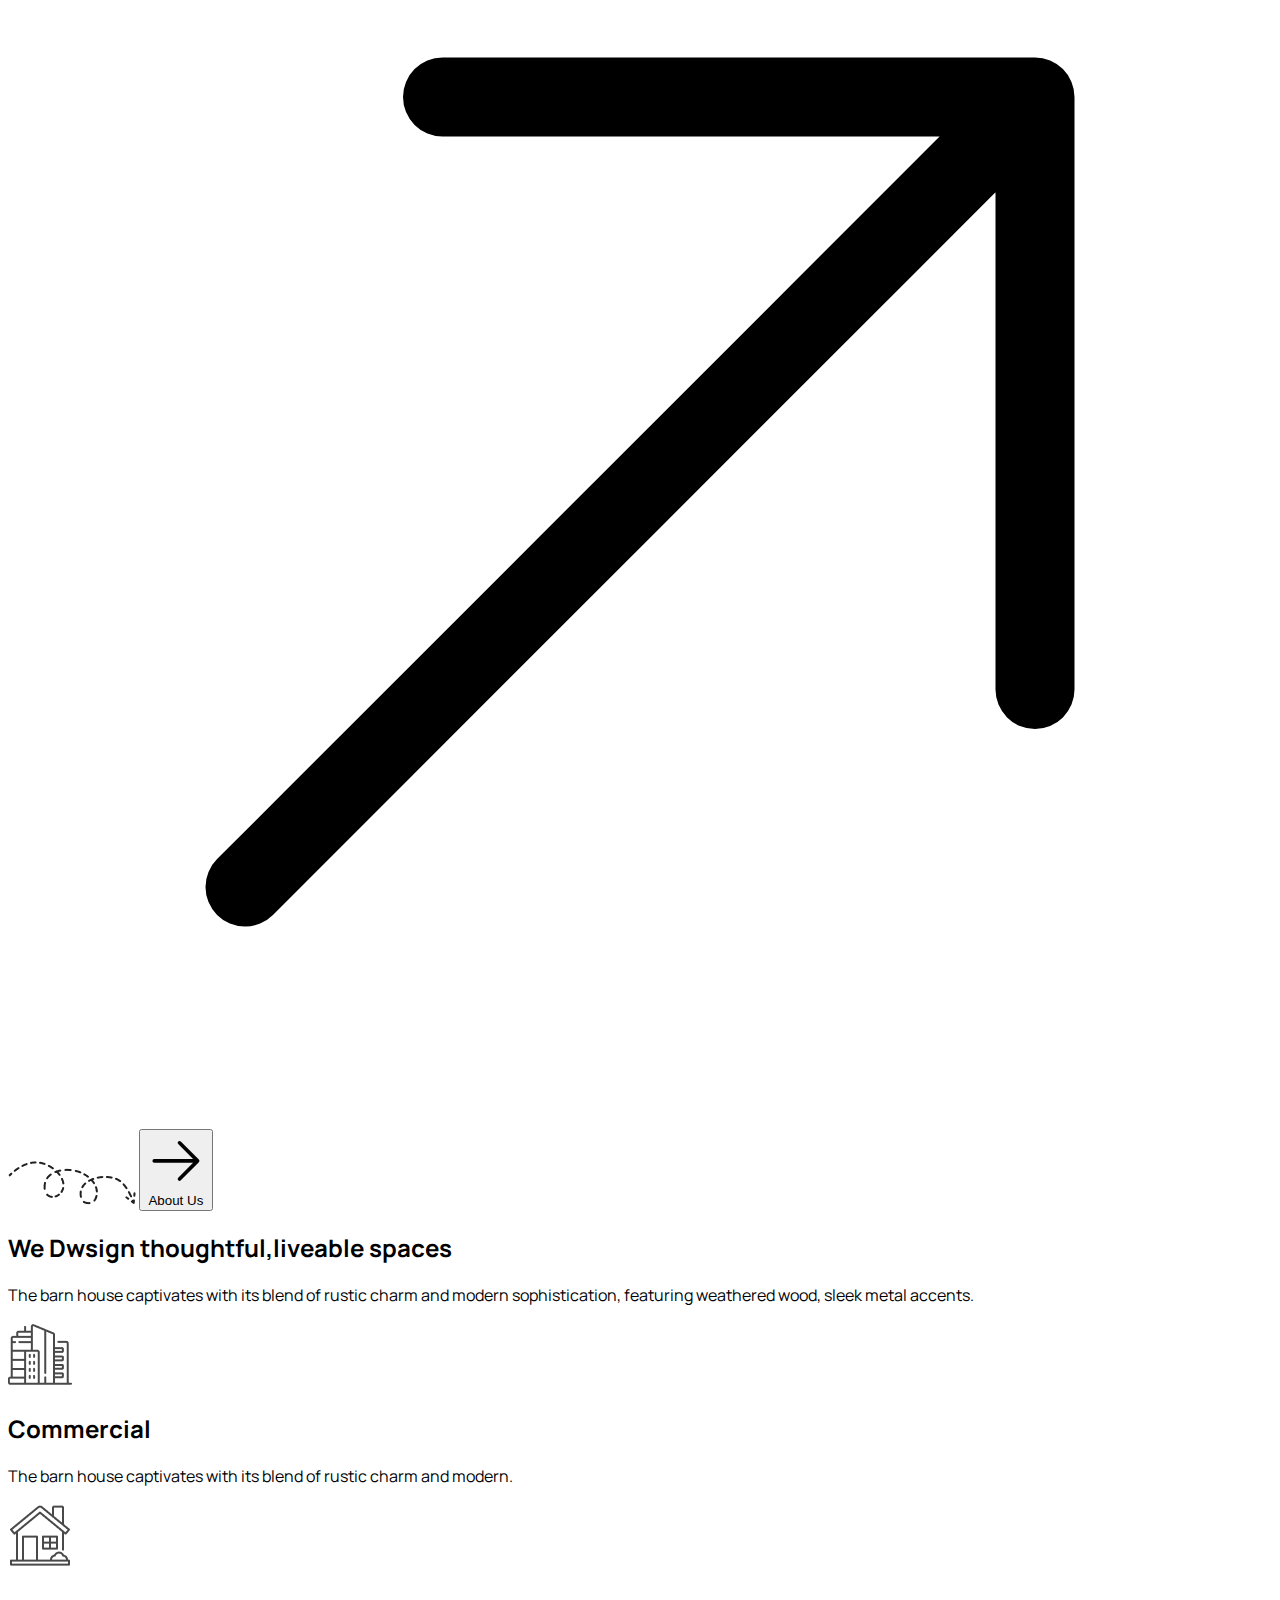
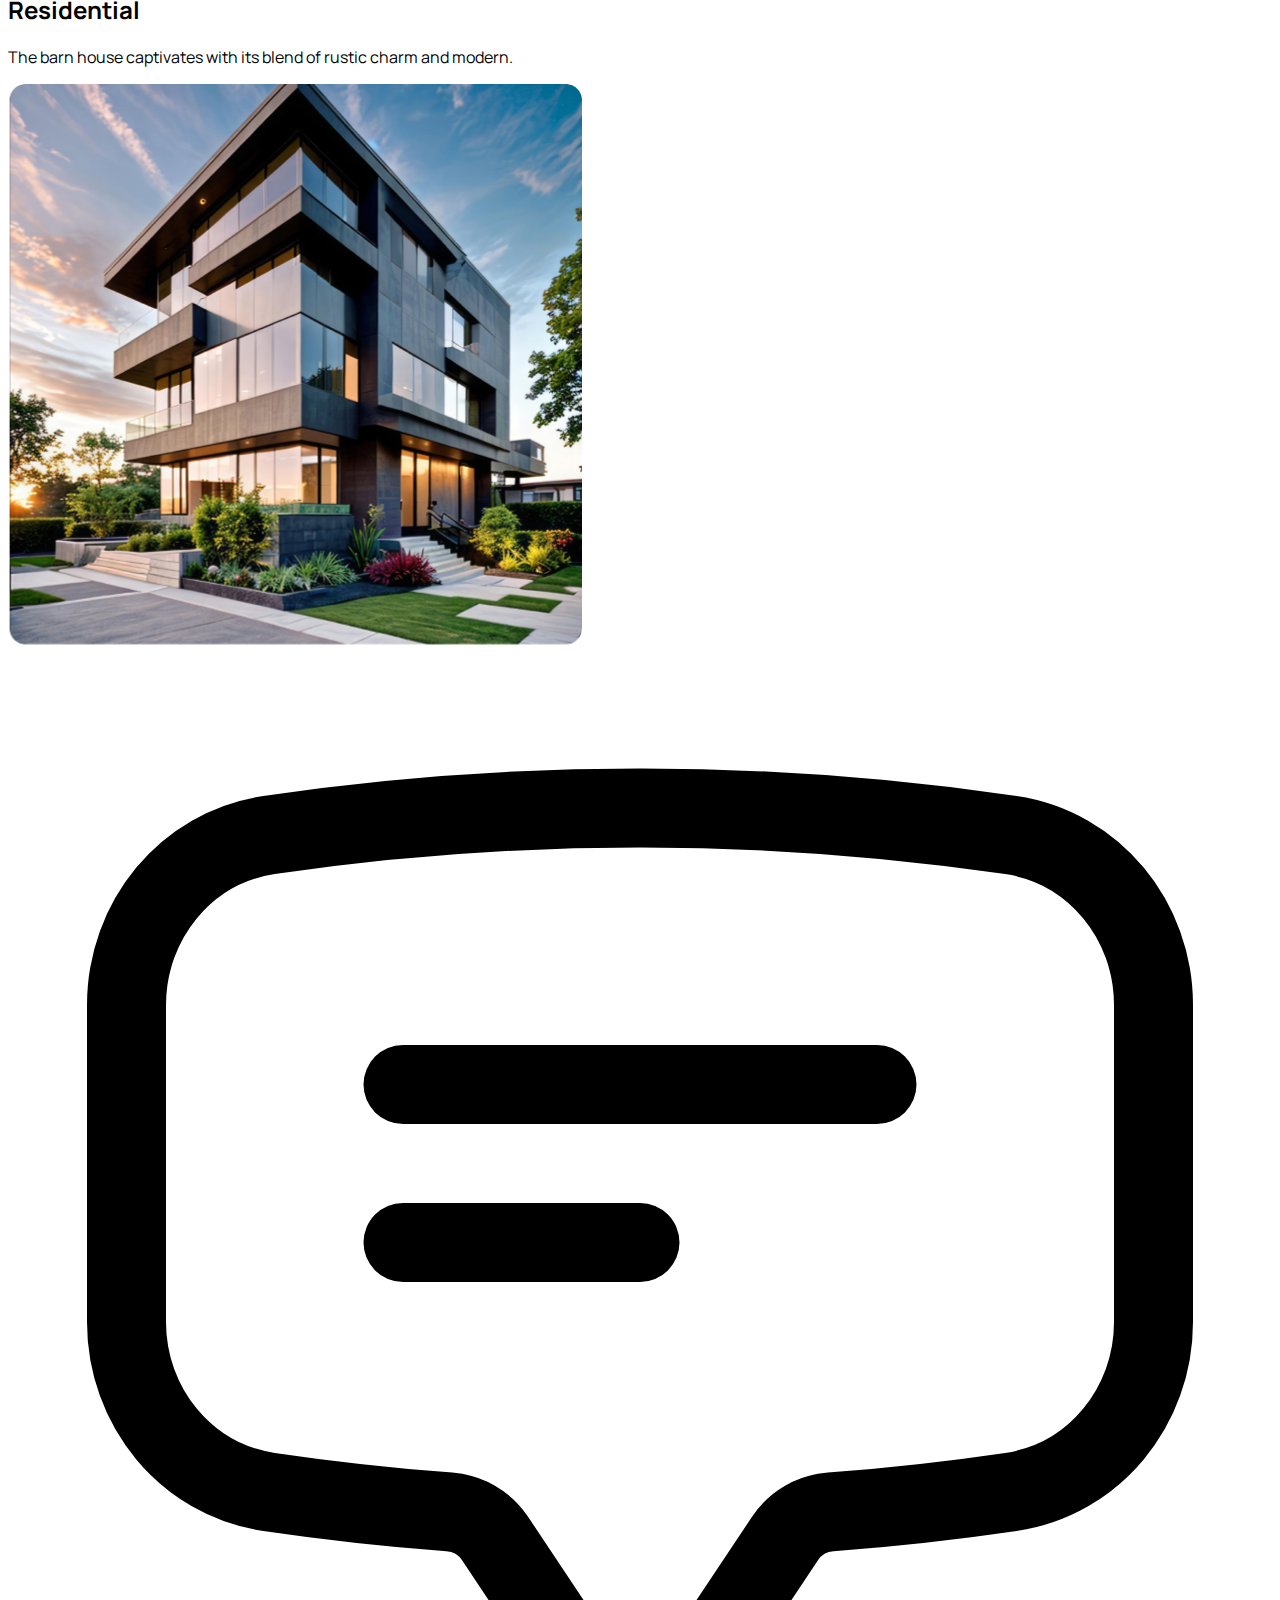
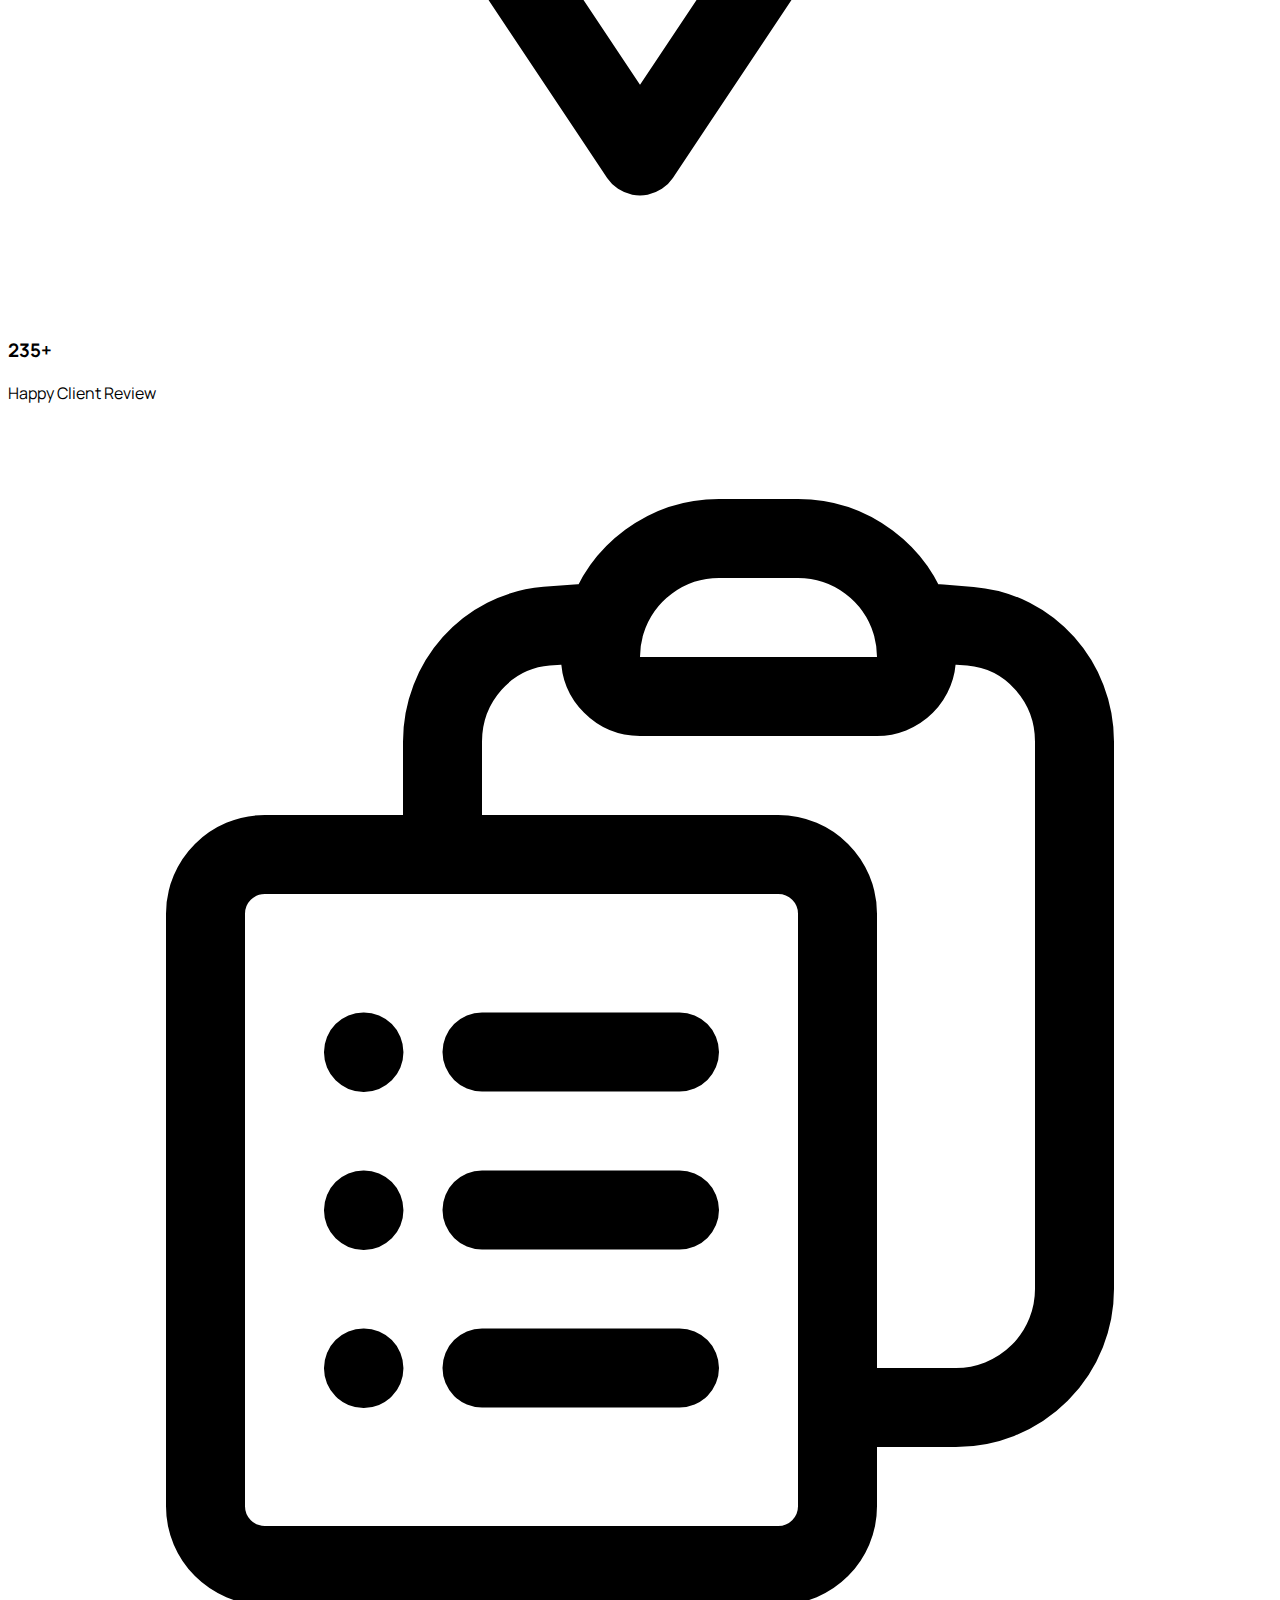
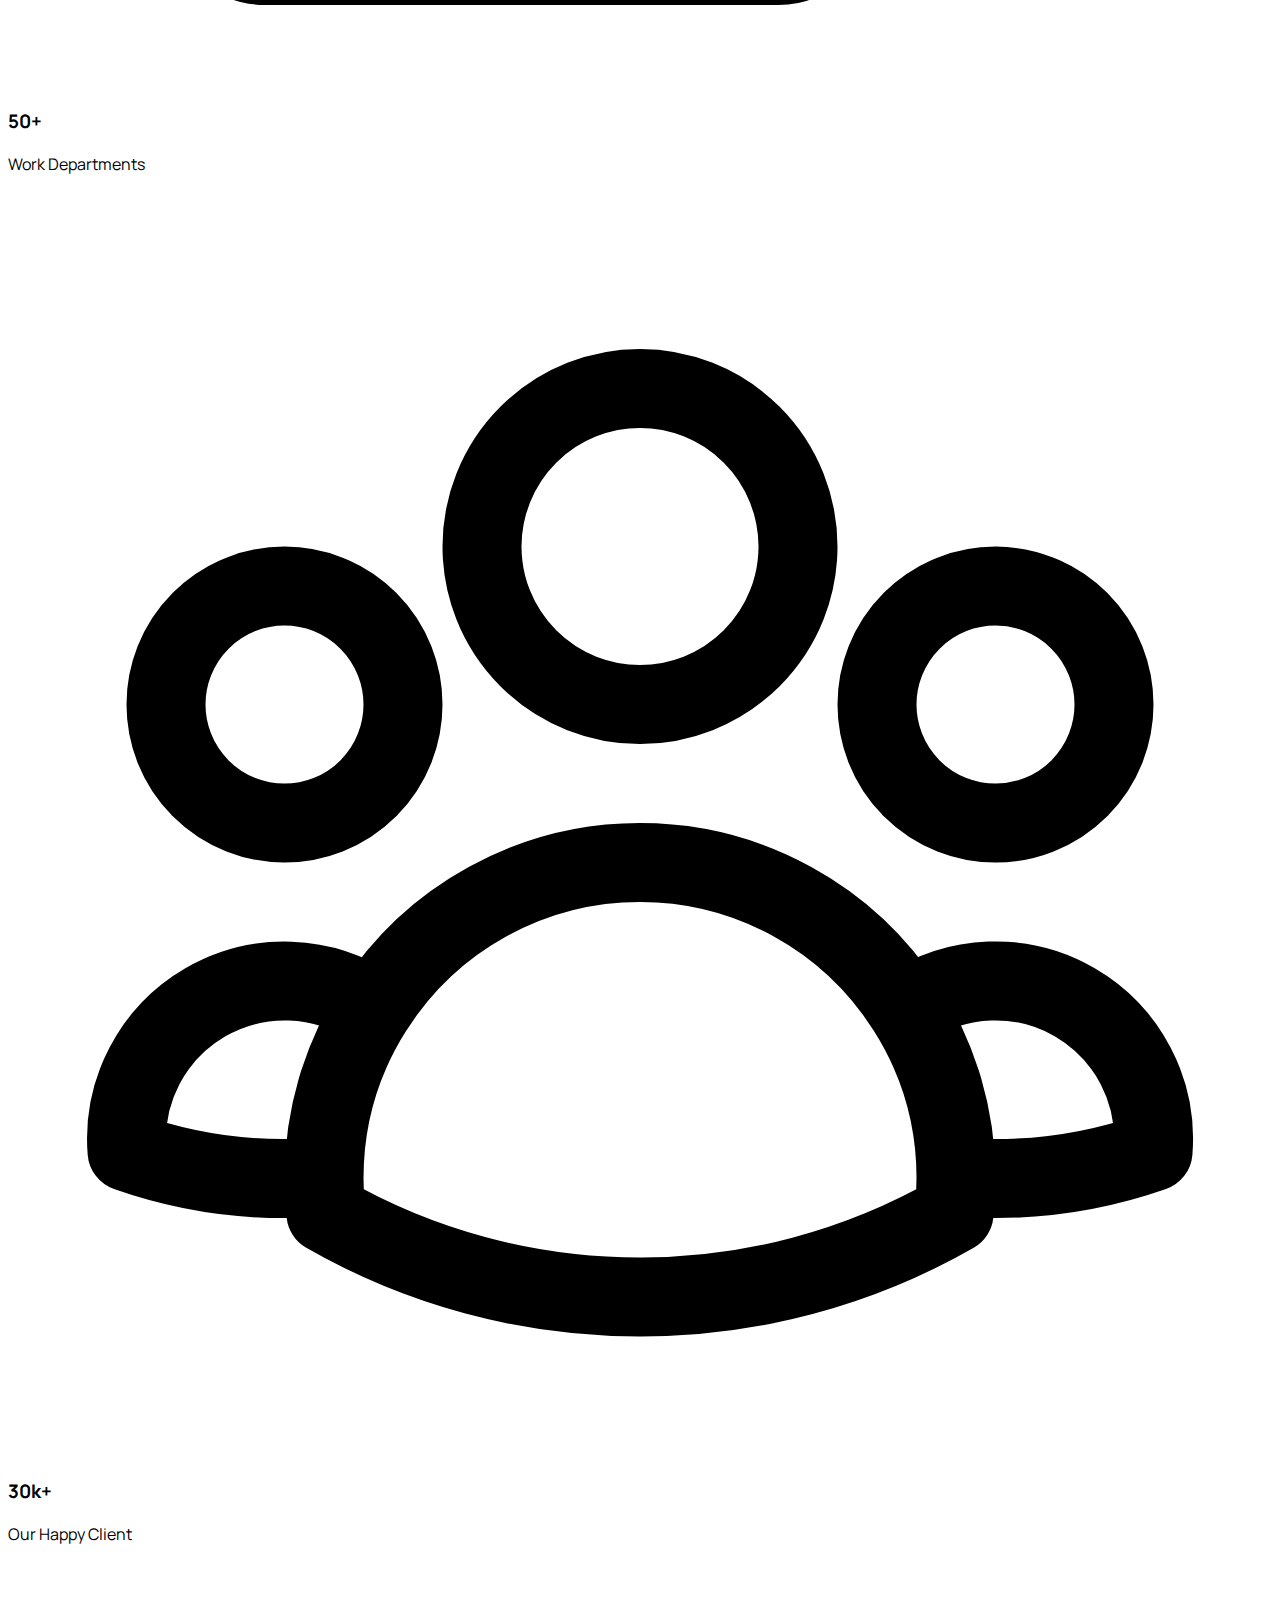
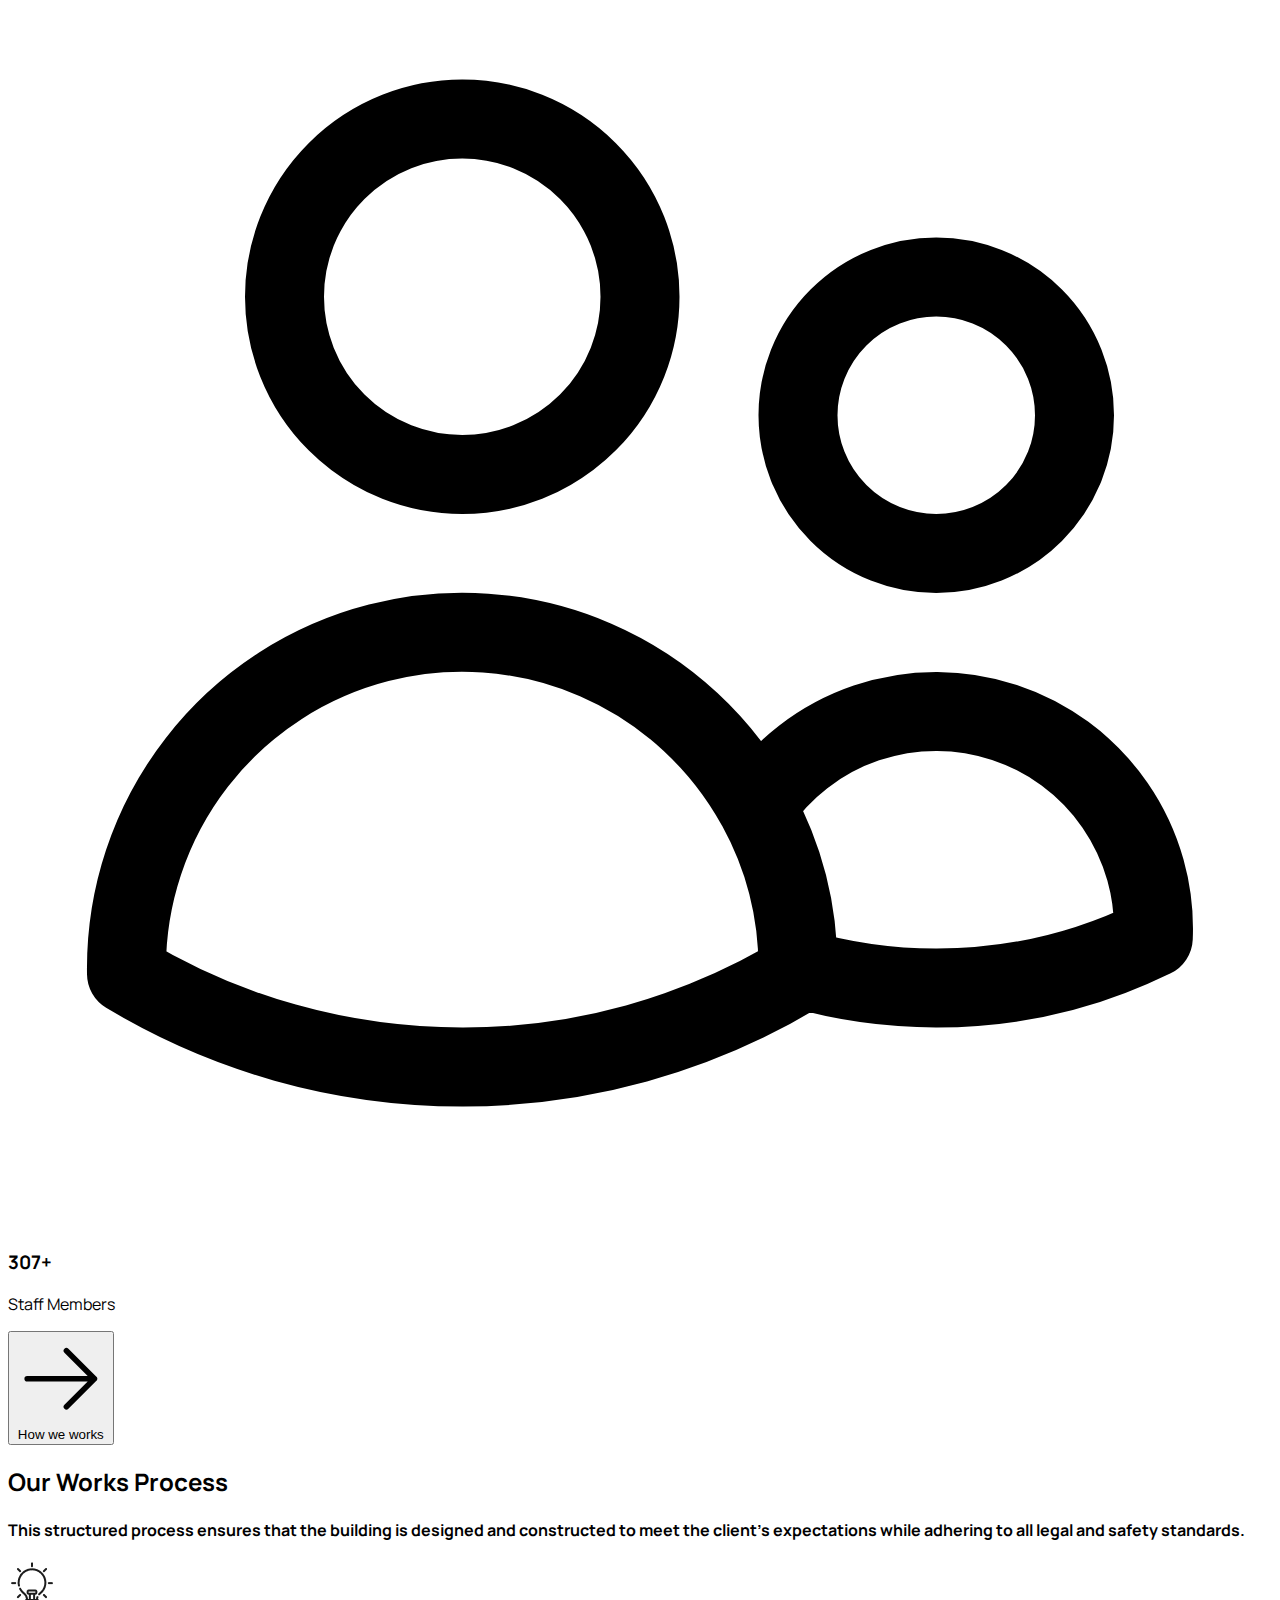
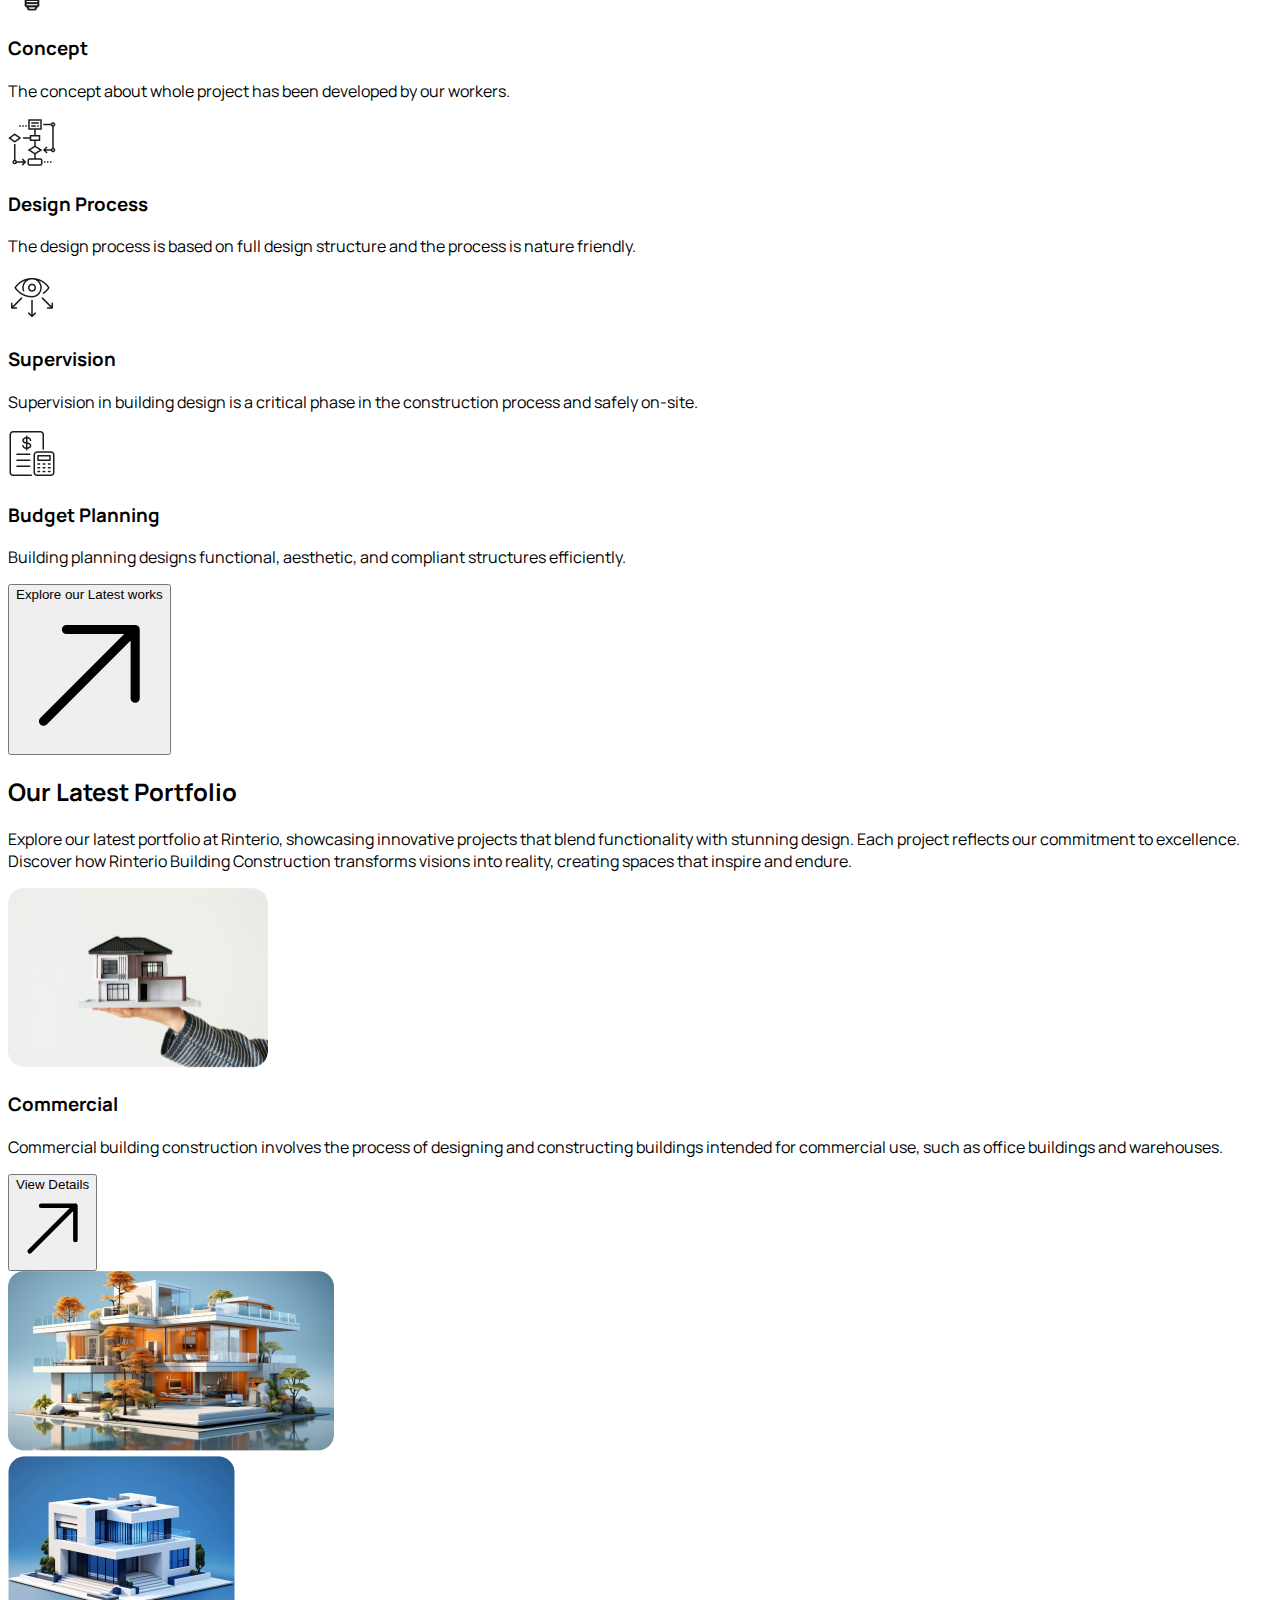
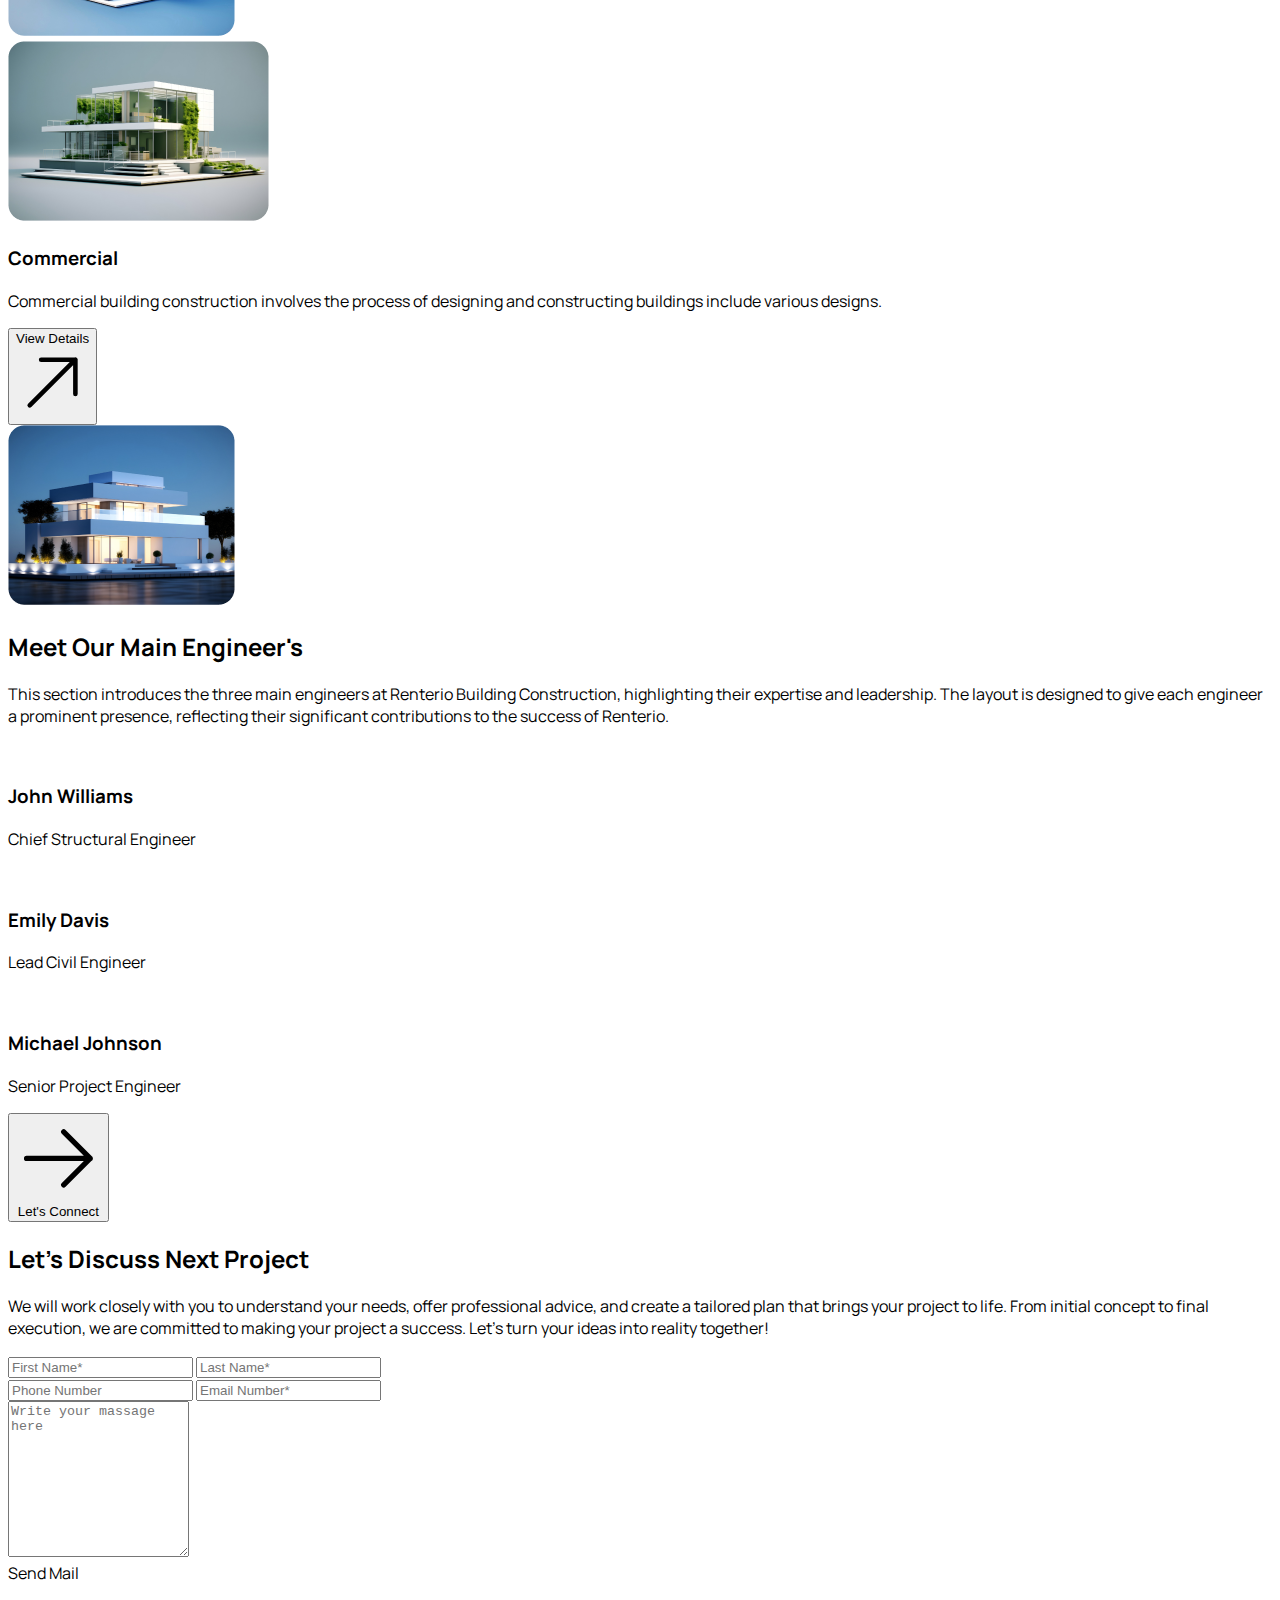
==== commit a812570e: "Merge branch 'main' of https://github.com/srabon87/Assignment03" ====
--- a/index.html
+++ b/index.html
@@ -1,5 +1,5 @@
 <!DOCTYPE html>
-<html lang="en">
+<html lang="en" data-theme="light">
 <head>
     <meta charset="UTF-8">
     <meta name="viewport" content="width=device-width, initial-scale=1.0">
@@ -23,17 +23,17 @@
         <nav>
             <div class="navbar bg-base-100">
                 <div class="navbar-start">
-                  <a class="btn btn-ghost text-3xl font-extrabold"><svg xmlns="http://www.w3.org/2000/svg" fill="none" viewBox="0 0 24 24" stroke-width="1.5" stroke="currentColor" class="size-7 p-1 text-[#1C1C1C] bg-[#ABEF5F] rounded-3xl">
+                  <a href="./index.html" class="btn btn-ghost text-3xl font-extrabold"><svg xmlns="http://www.w3.org/2000/svg" fill="none" viewBox="0 0 24 24" stroke-width="1.5" stroke="currentColor" class="size-7 p-1 text-[#1C1C1C] bg-[#ABEF5F] rounded-3xl">
                     <path stroke-linecap="round" stroke-linejoin="round" d="m4.5 19.5 15-15m0 0H8.25m11.25 0v11.25" />
                   </svg>Rinterio</a>
                 </div>
                 <div class="navbar-center hidden lg:flex">
                   <ul class="menu menu-horizontal px-1">
-                      <li><a class="font-extrabold">Home</a></li>
+                      <li><a href="home.html" class="font-extrabold">Home</a></li>
                       <li><a class="font-normal">Services</a></li>
                       <li><a class="font-normal">Portfolio</a></li>
                       <li><a class="font-normal">Blogs</a></li>
-                      <li><a class="font-normal">Contact Us</a></li>
+                      <li><a href="login.html" class="font-normal">Login</a></li>
                   </ul>
                 </div>
                 
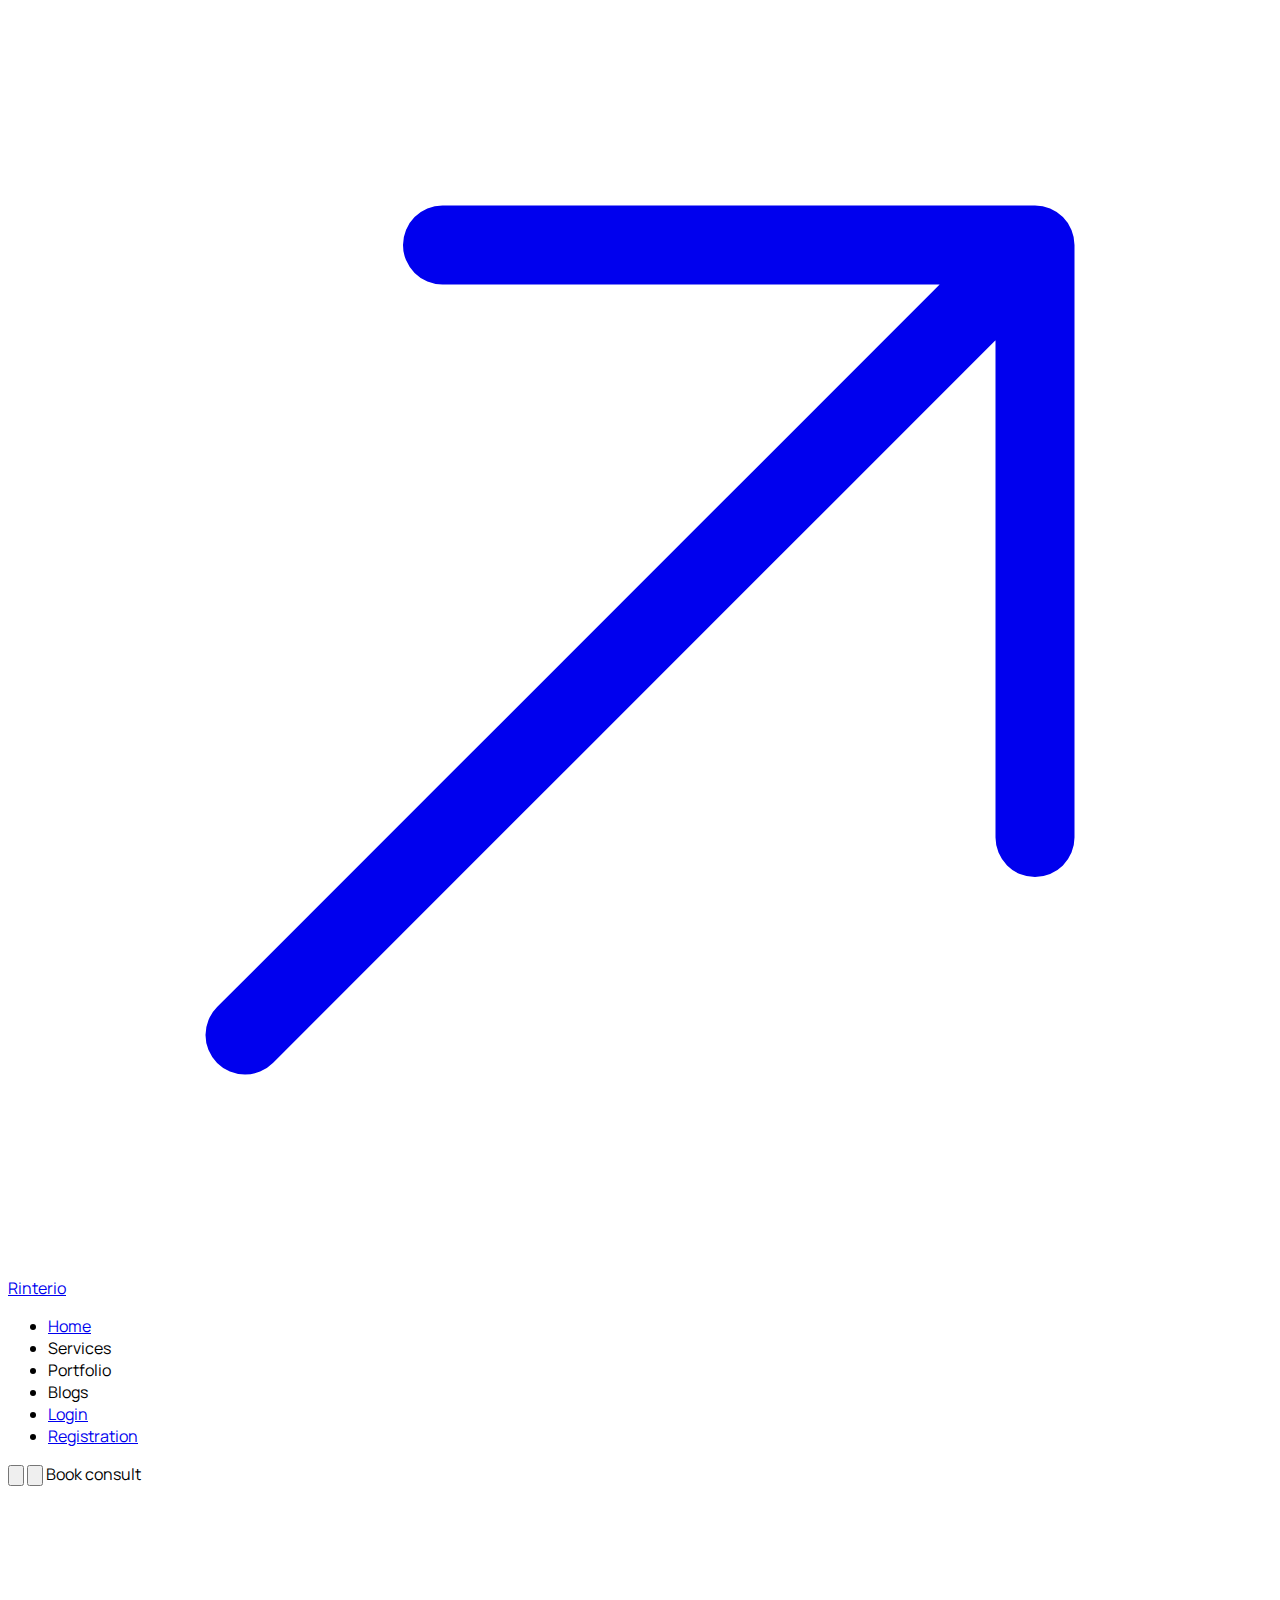
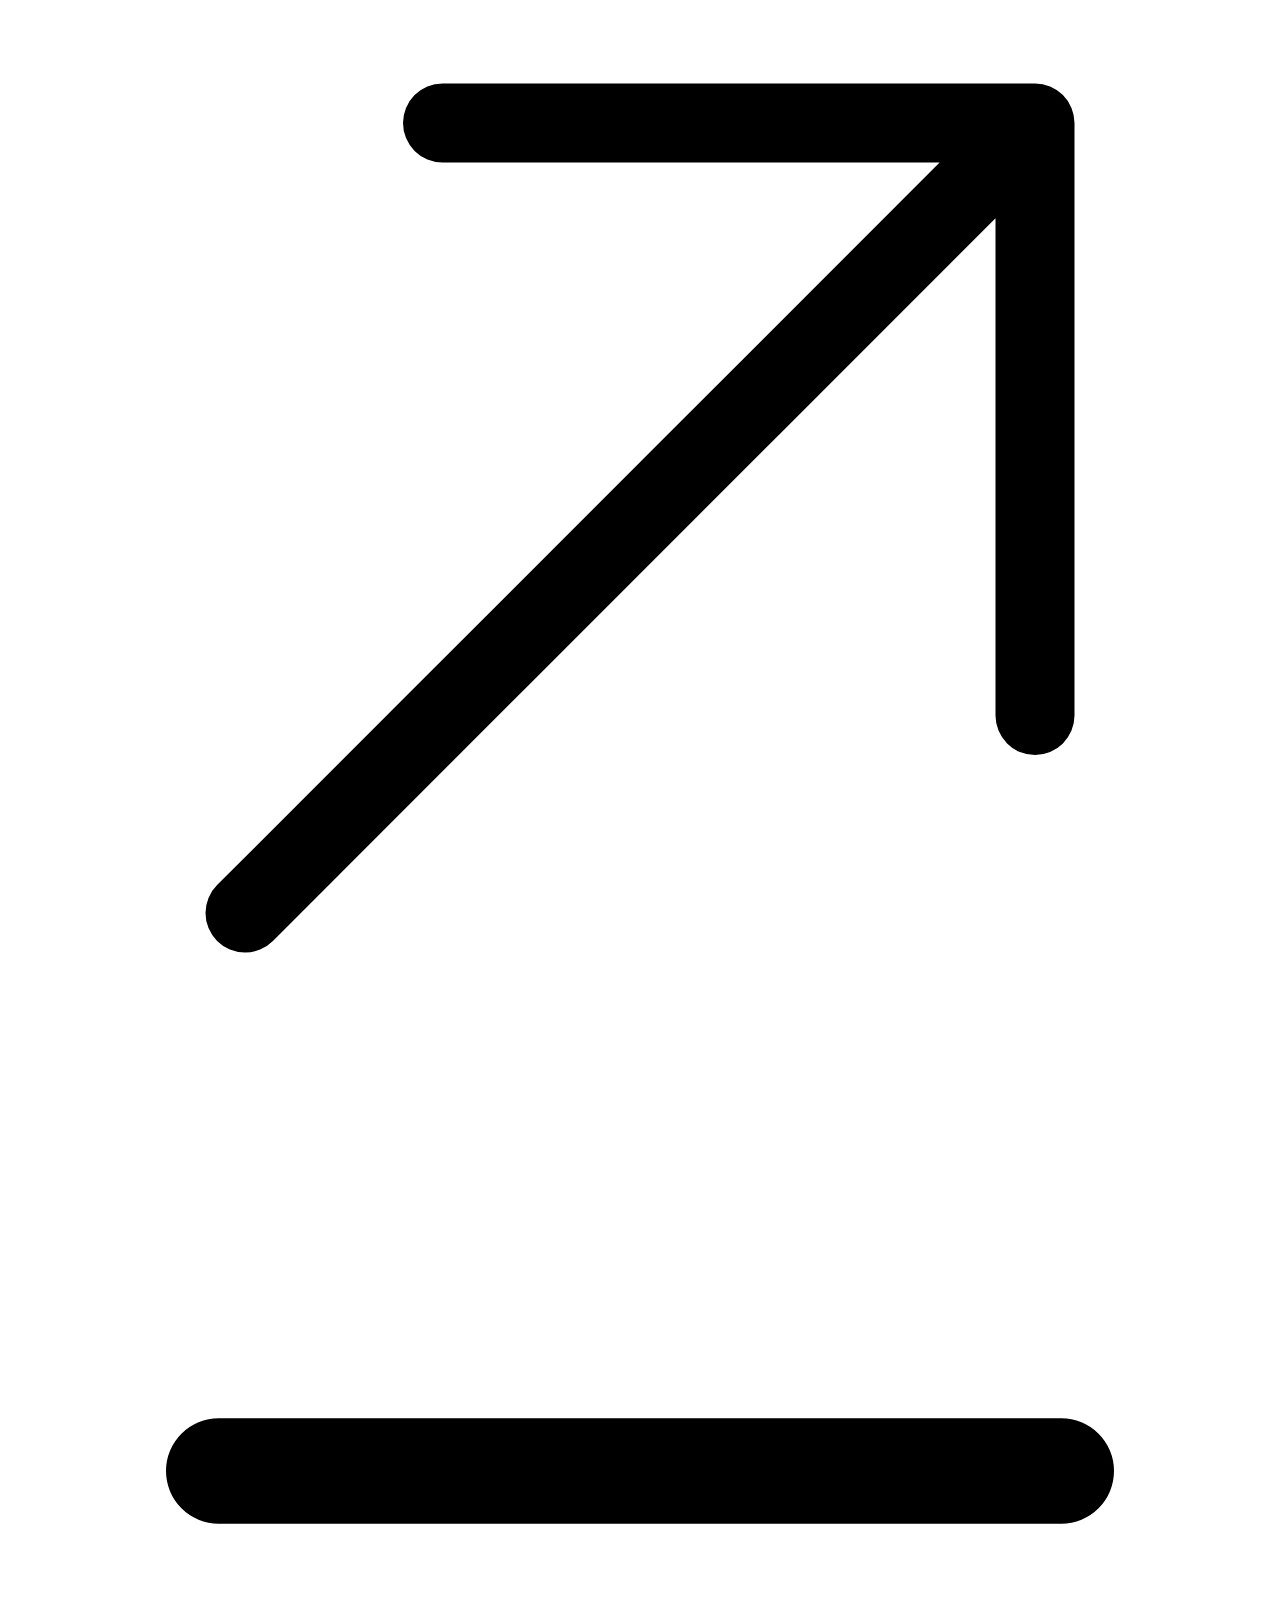
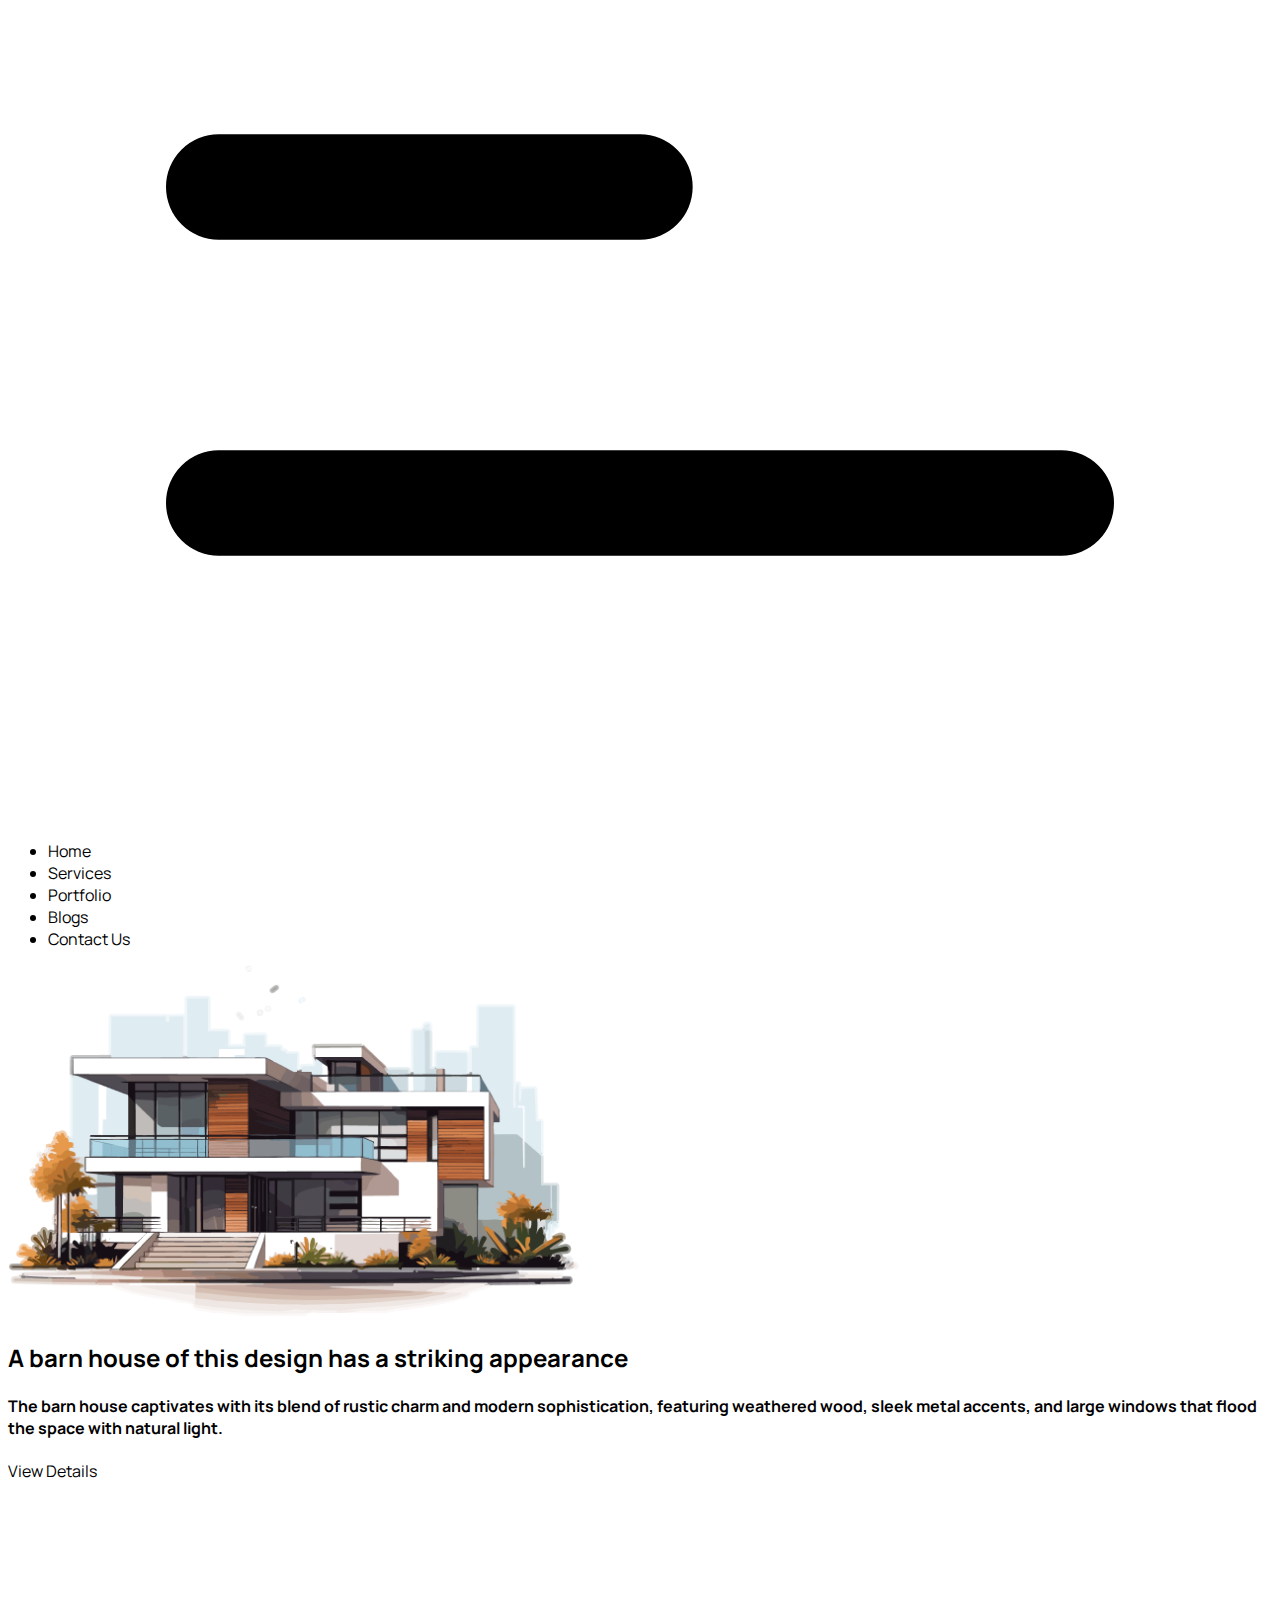
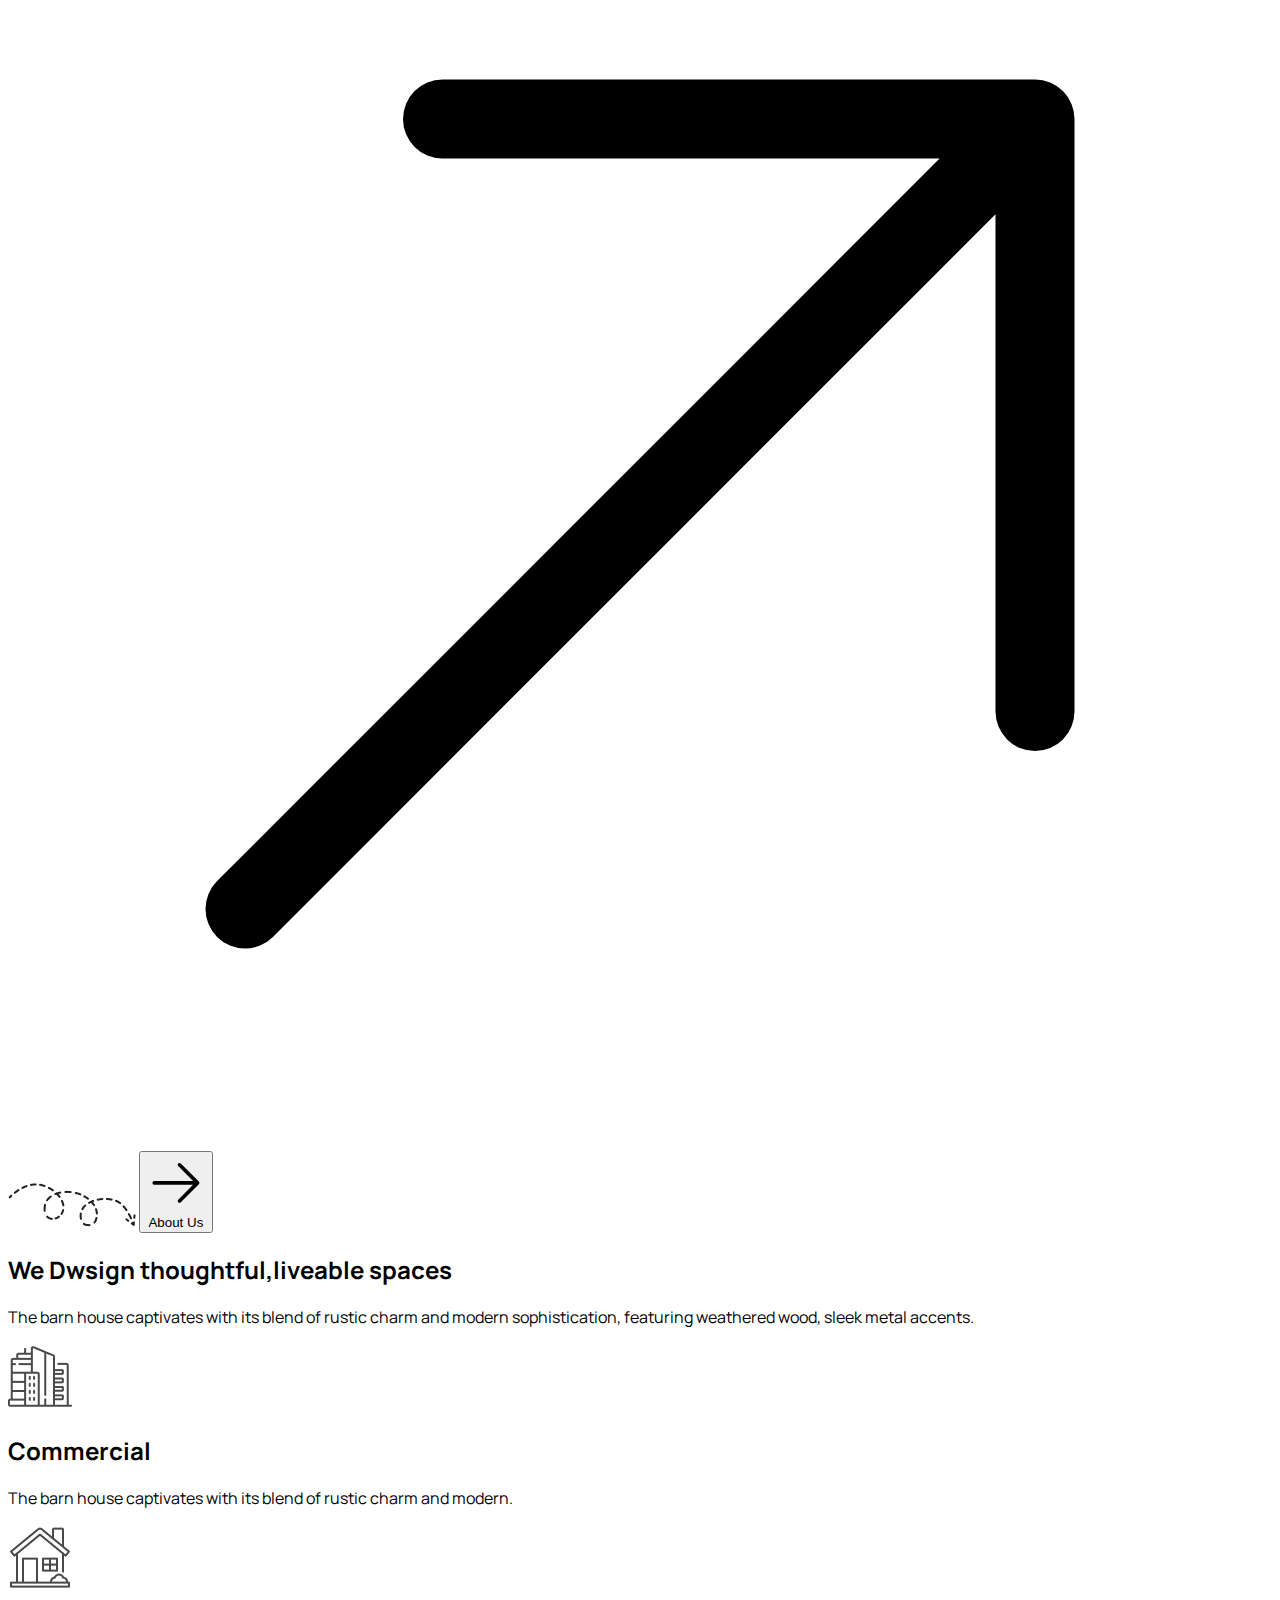
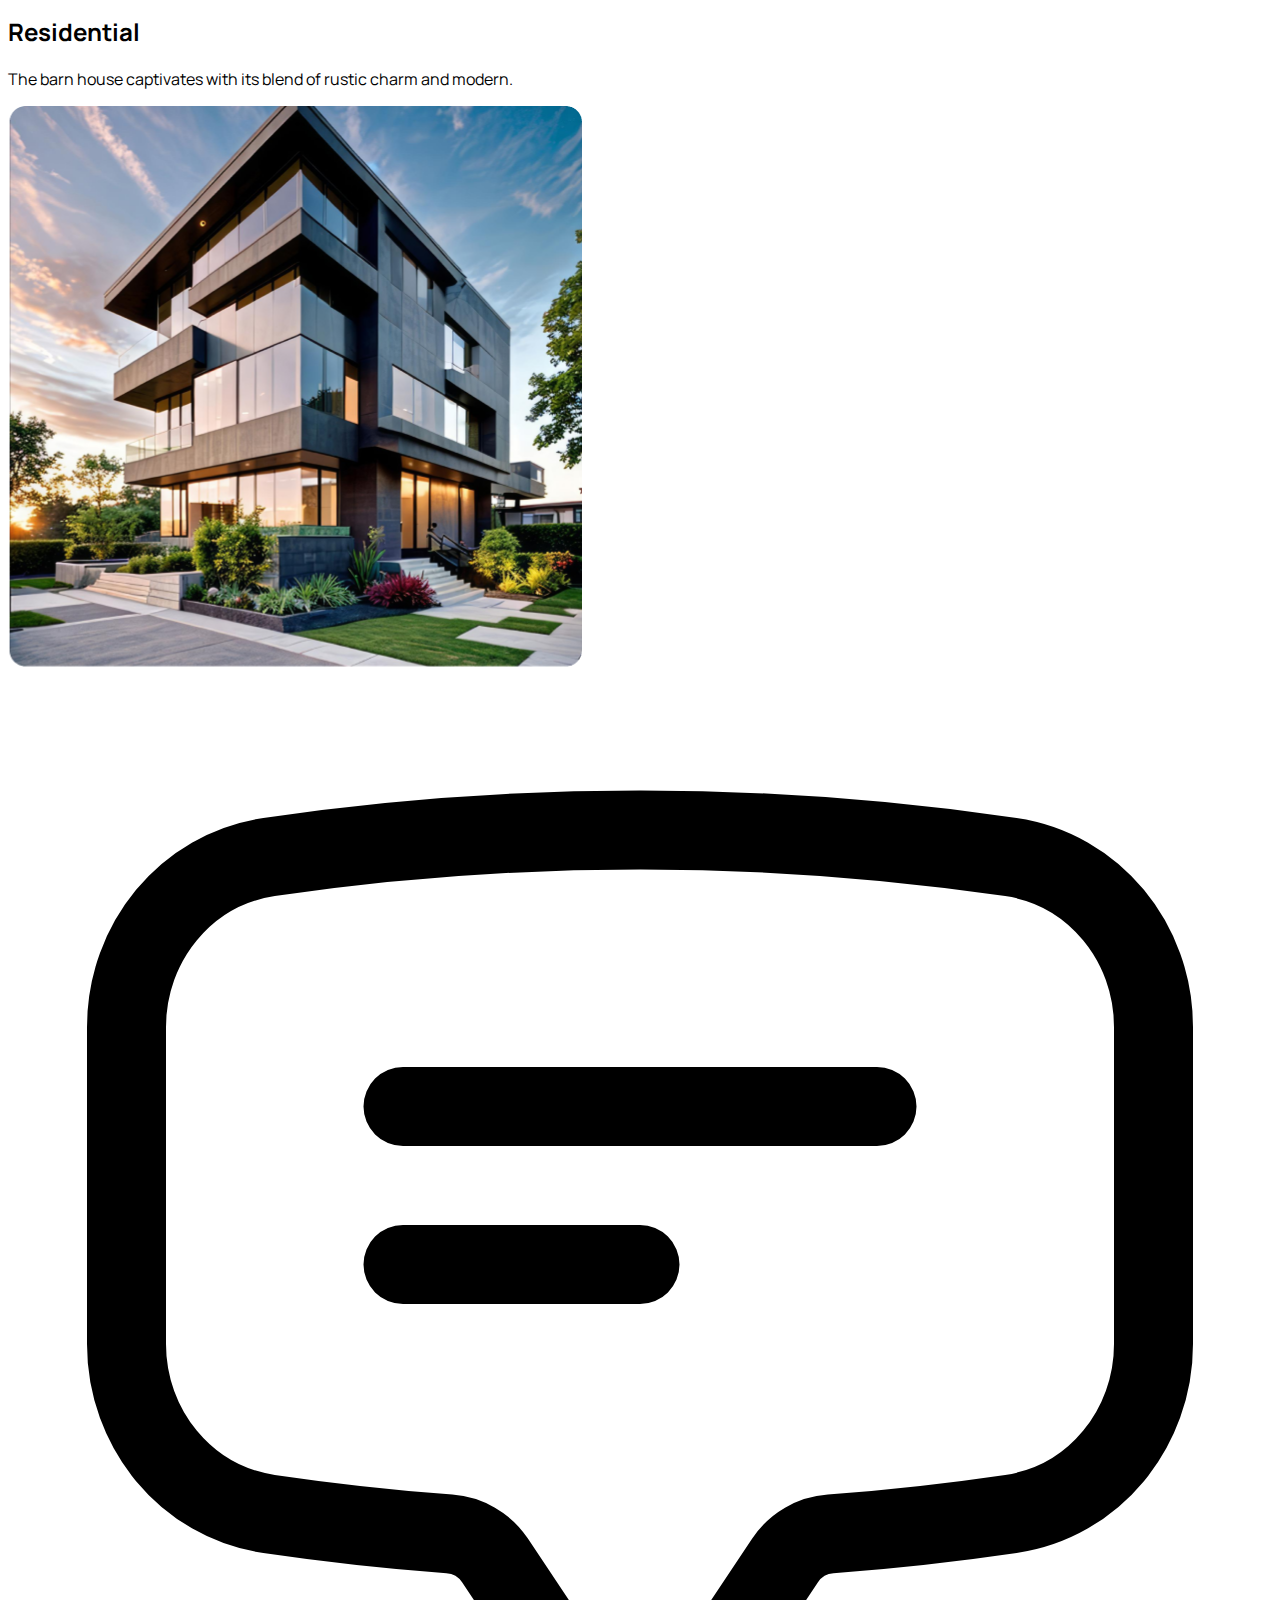
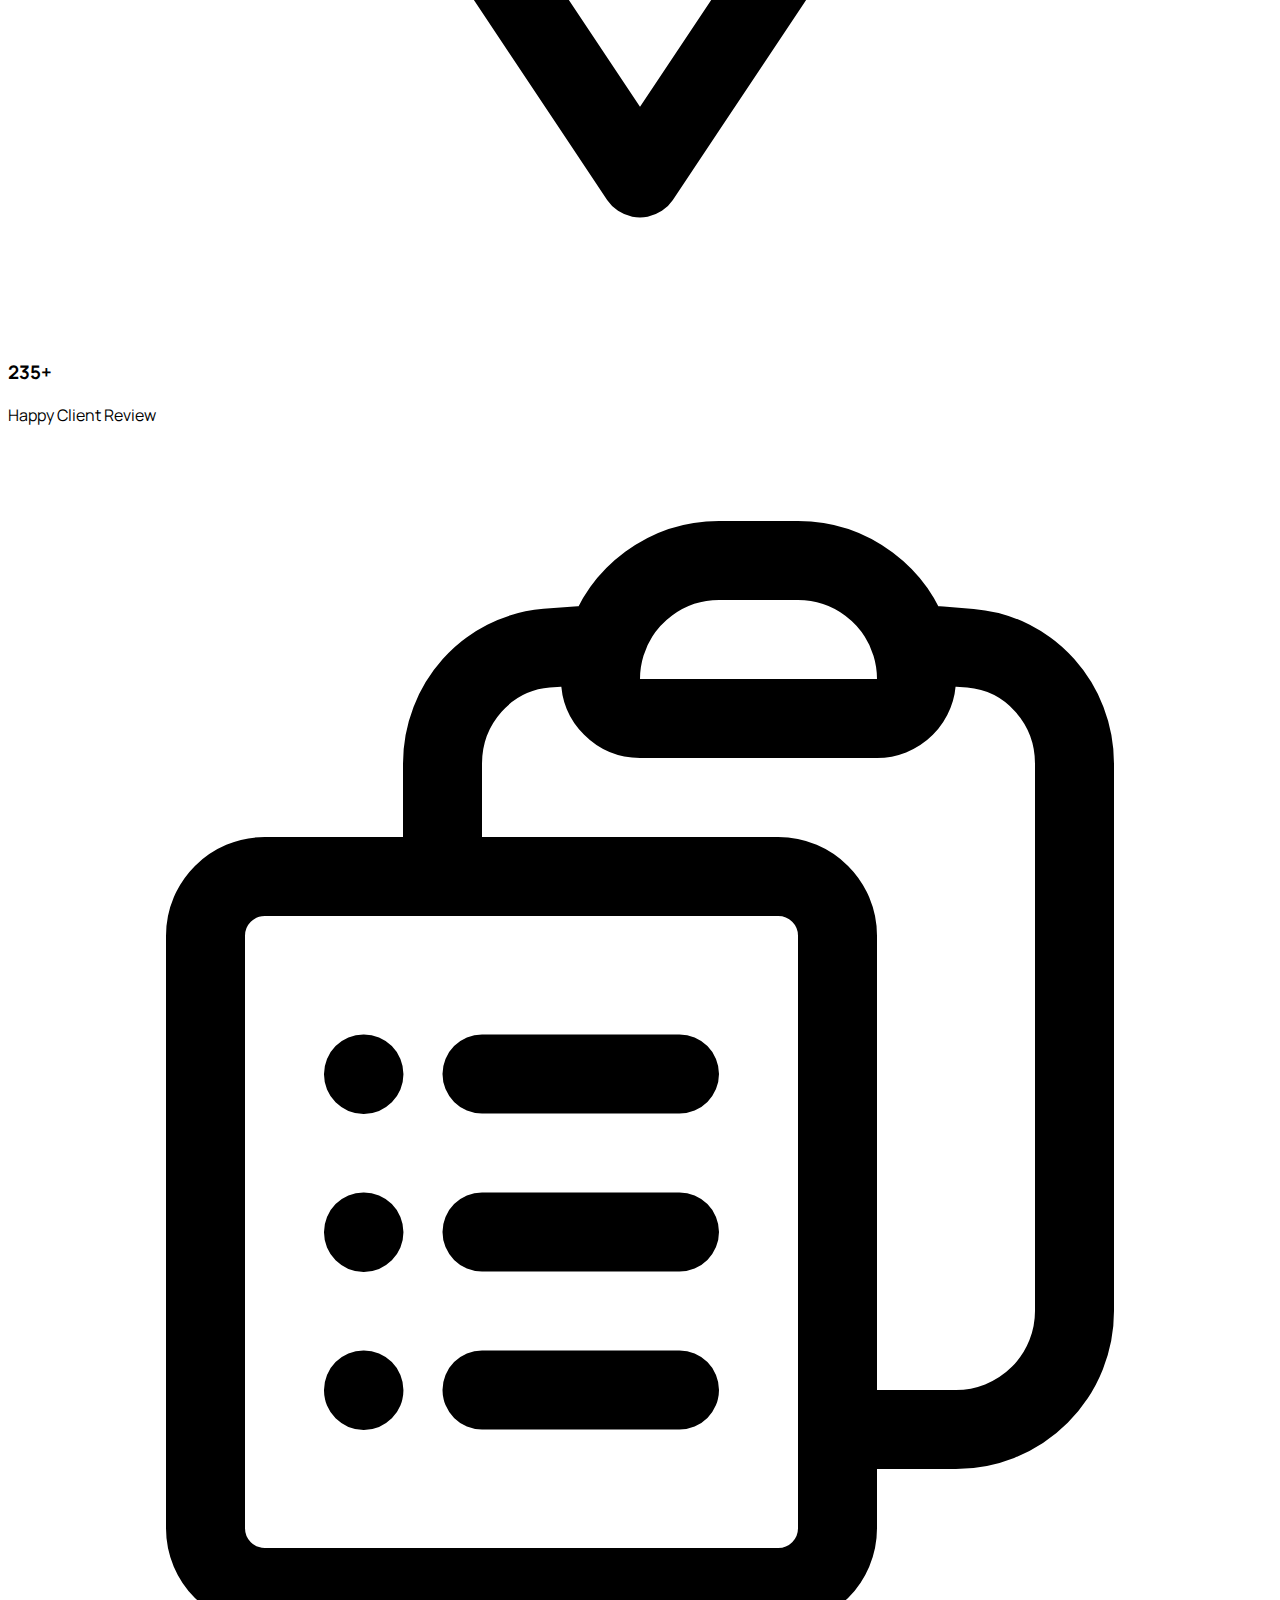
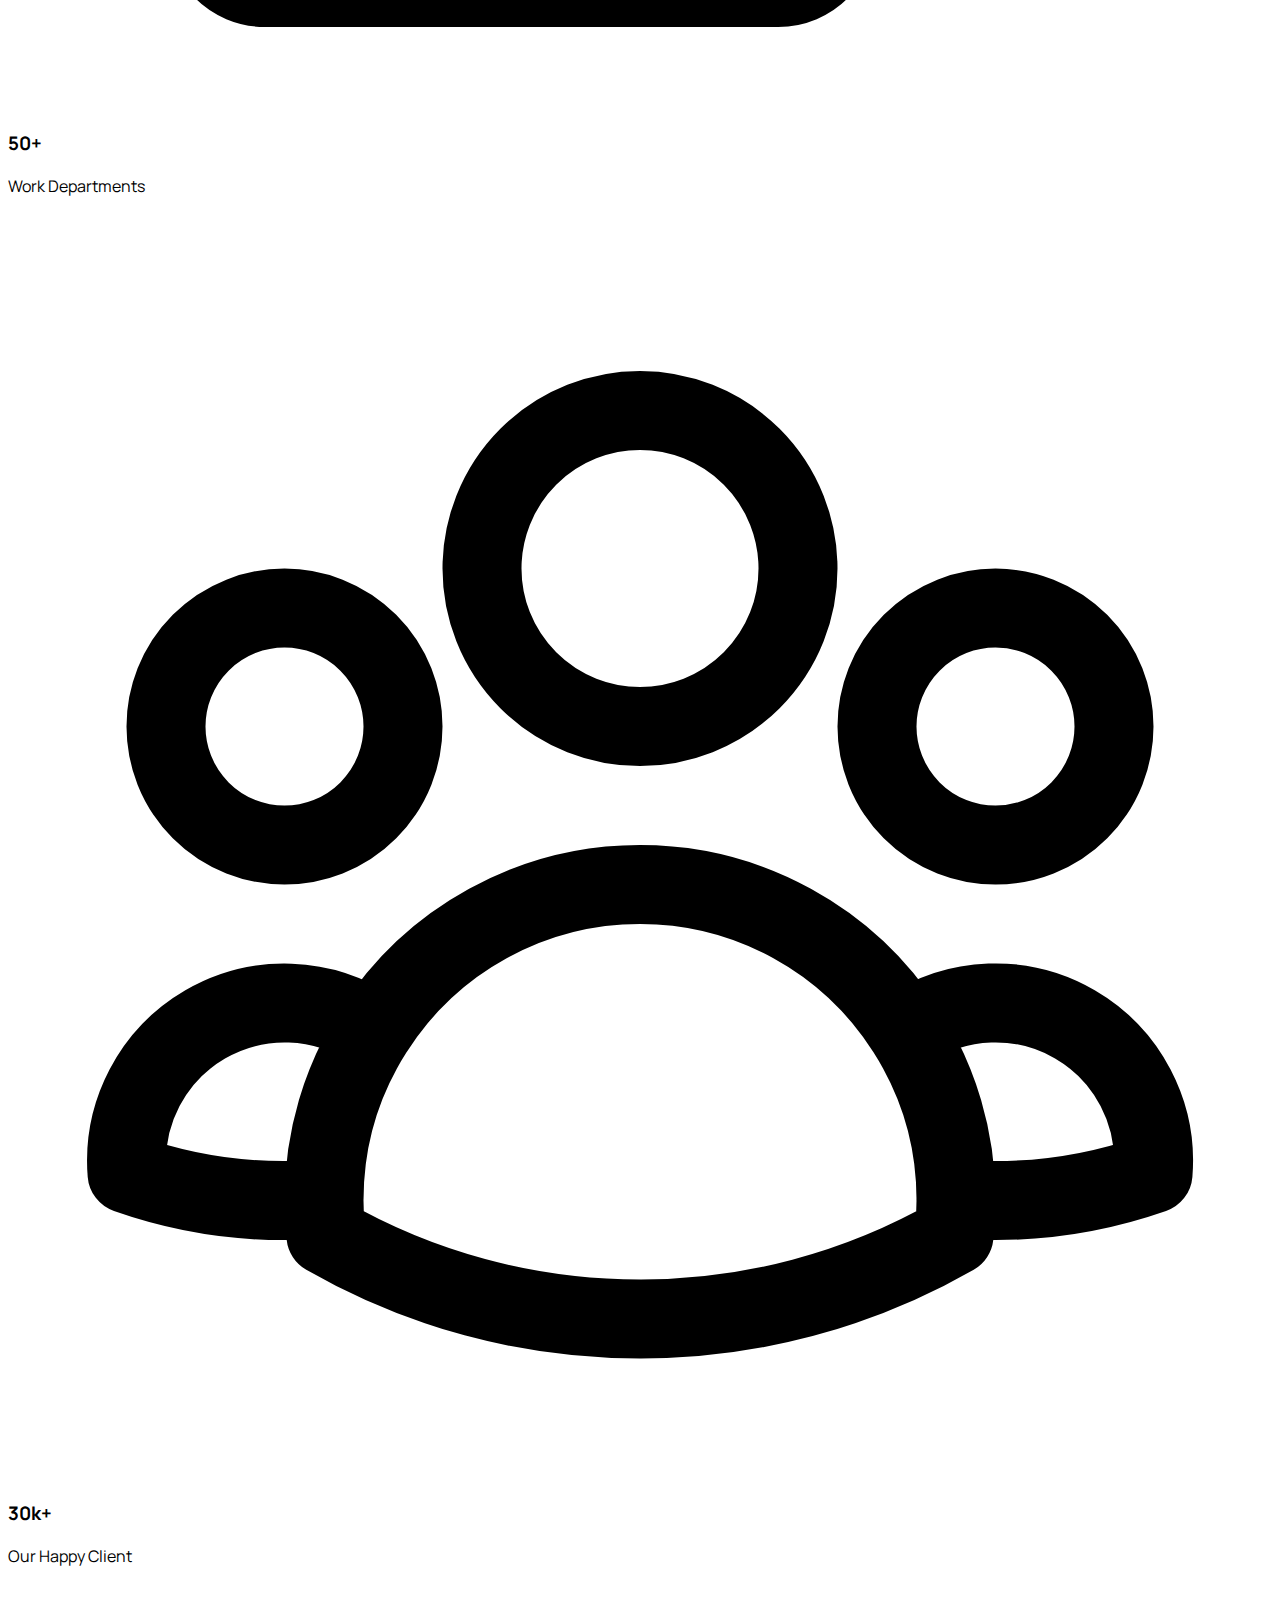
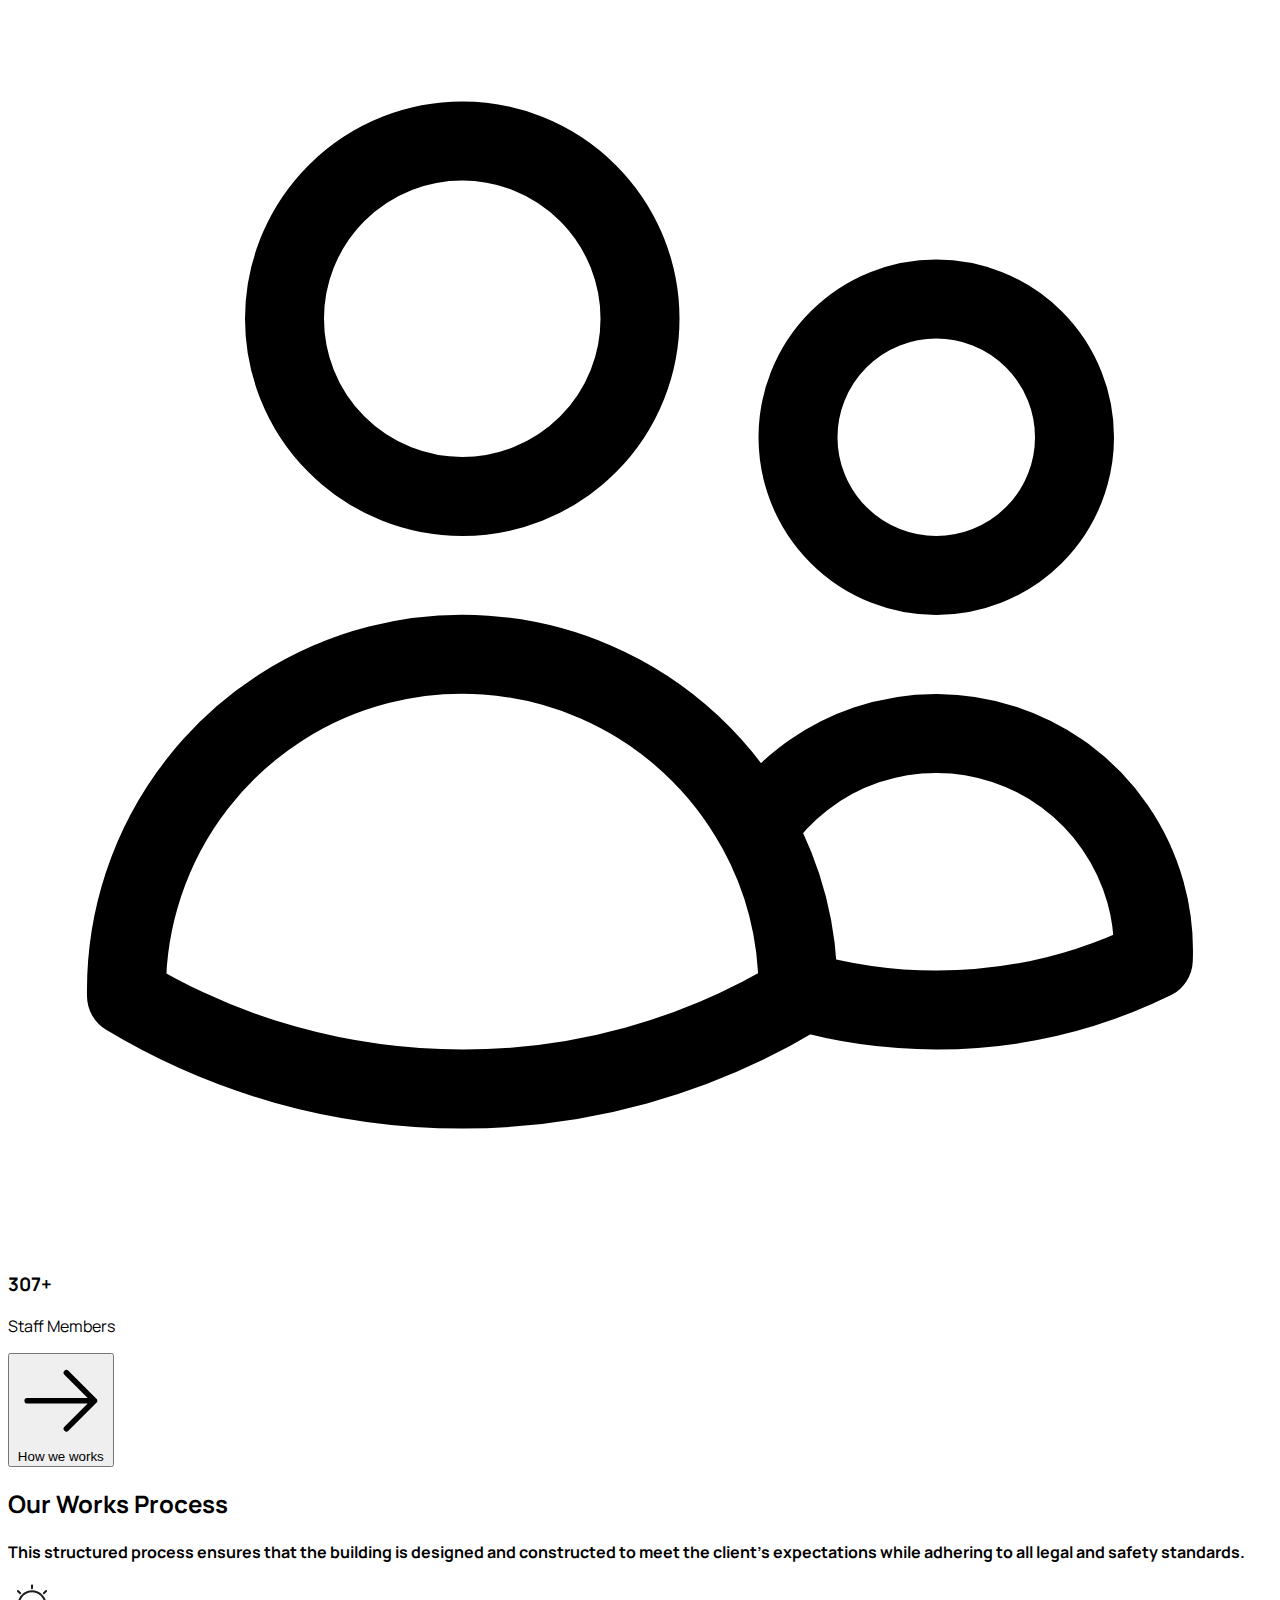
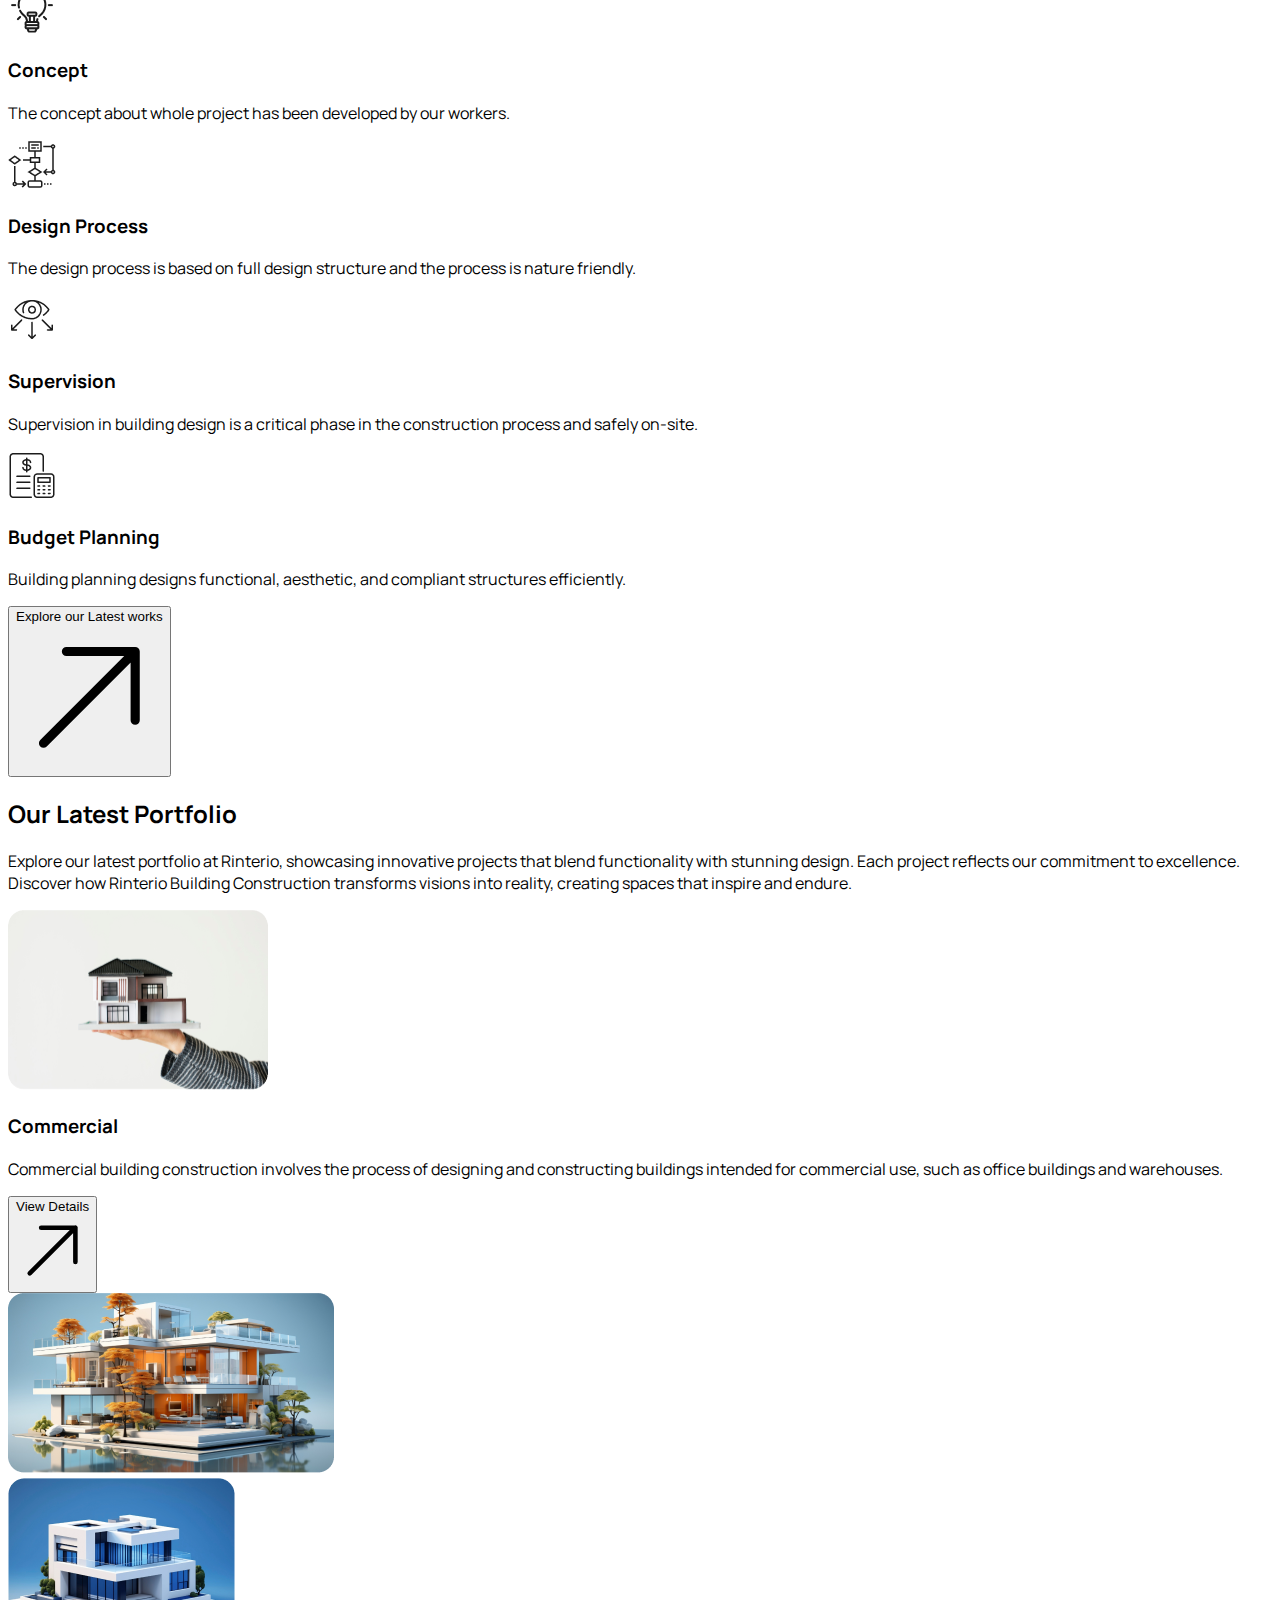
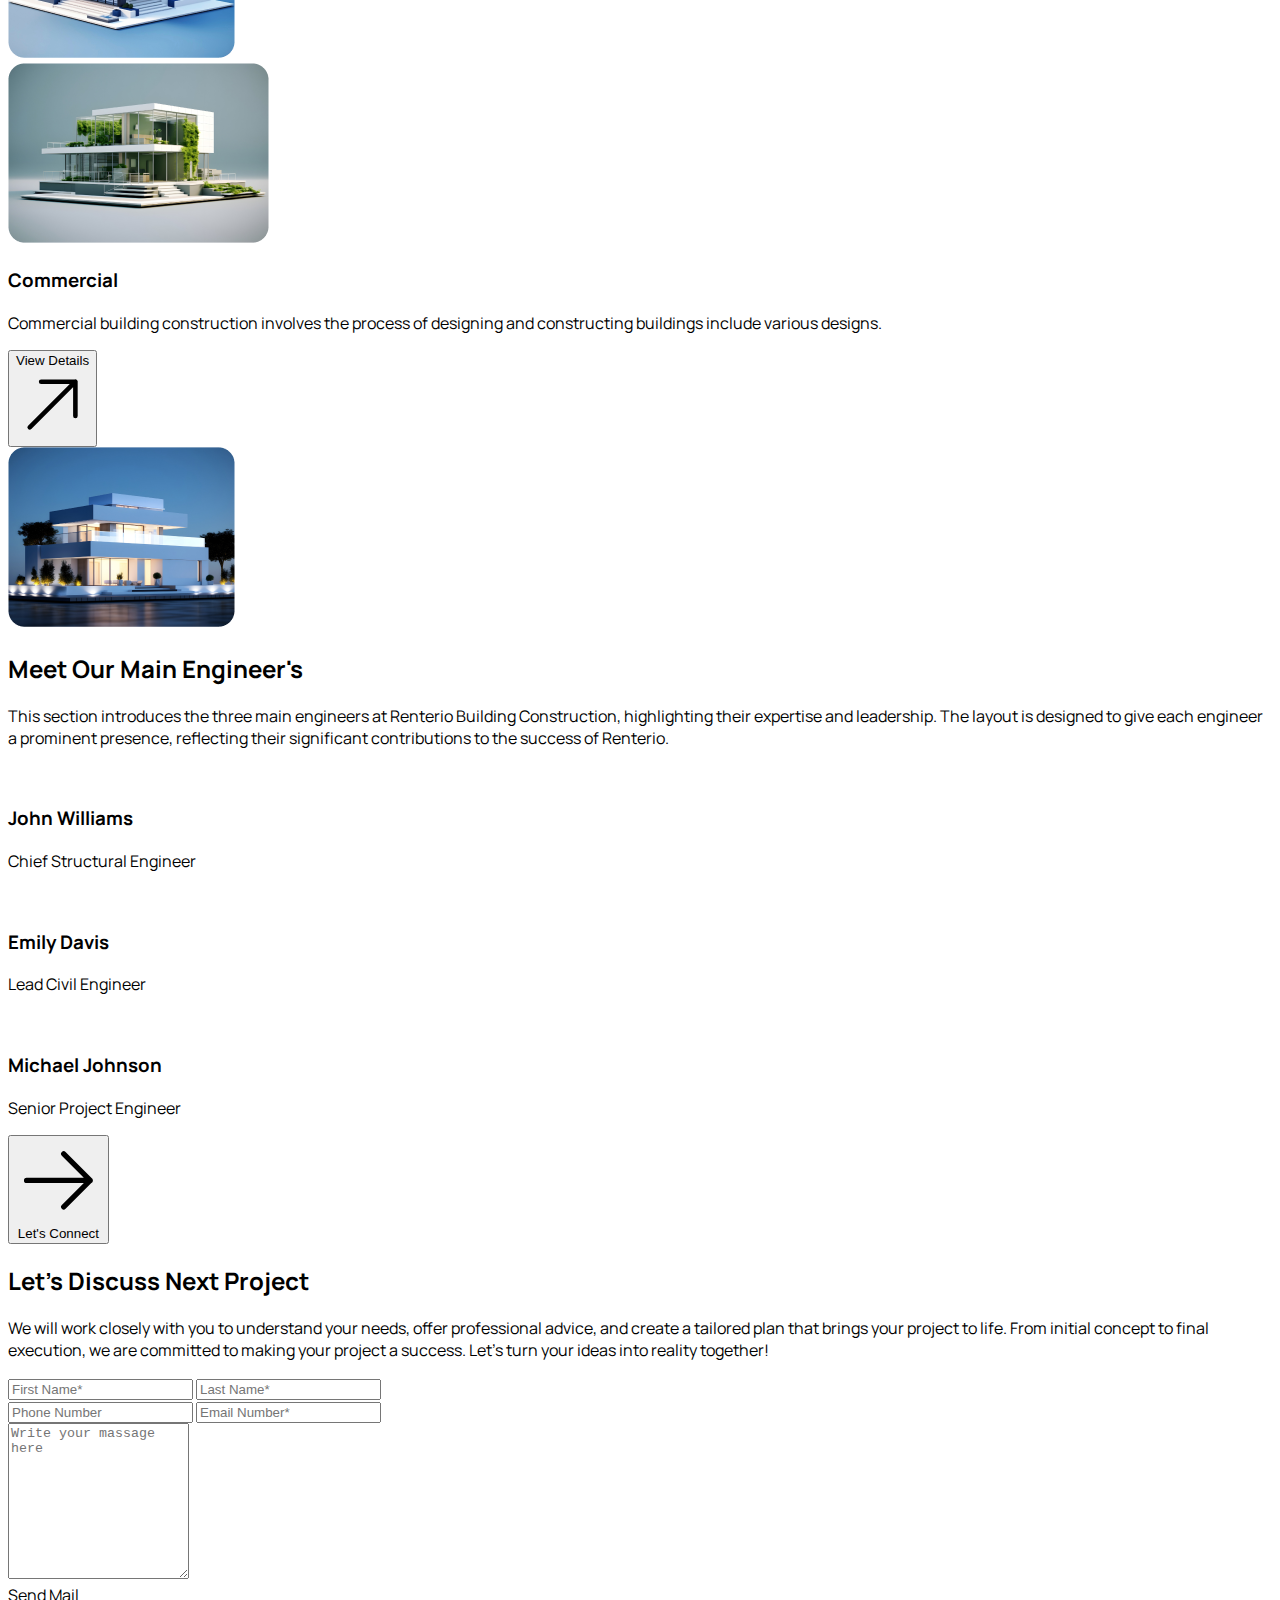
==== commit 0b33f22e: "registration page done" ====
--- a/index.html
+++ b/index.html
@@ -29,11 +29,12 @@
                 </div>
                 <div class="navbar-center hidden lg:flex">
                   <ul class="menu menu-horizontal px-1">
-                      <li><a href="home.html" class="font-extrabold">Home</a></li>
+                      <li><a href="index.html" class="font-extrabold">Home</a></li>
                       <li><a class="font-normal">Services</a></li>
                       <li><a class="font-normal">Portfolio</a></li>
                       <li><a class="font-normal">Blogs</a></li>
                       <li><a href="login.html" class="font-normal">Login</a></li>
+                      <li><a href="register.html" class="font-normal">Registration</a></li>
                   </ul>
                 </div>
                 
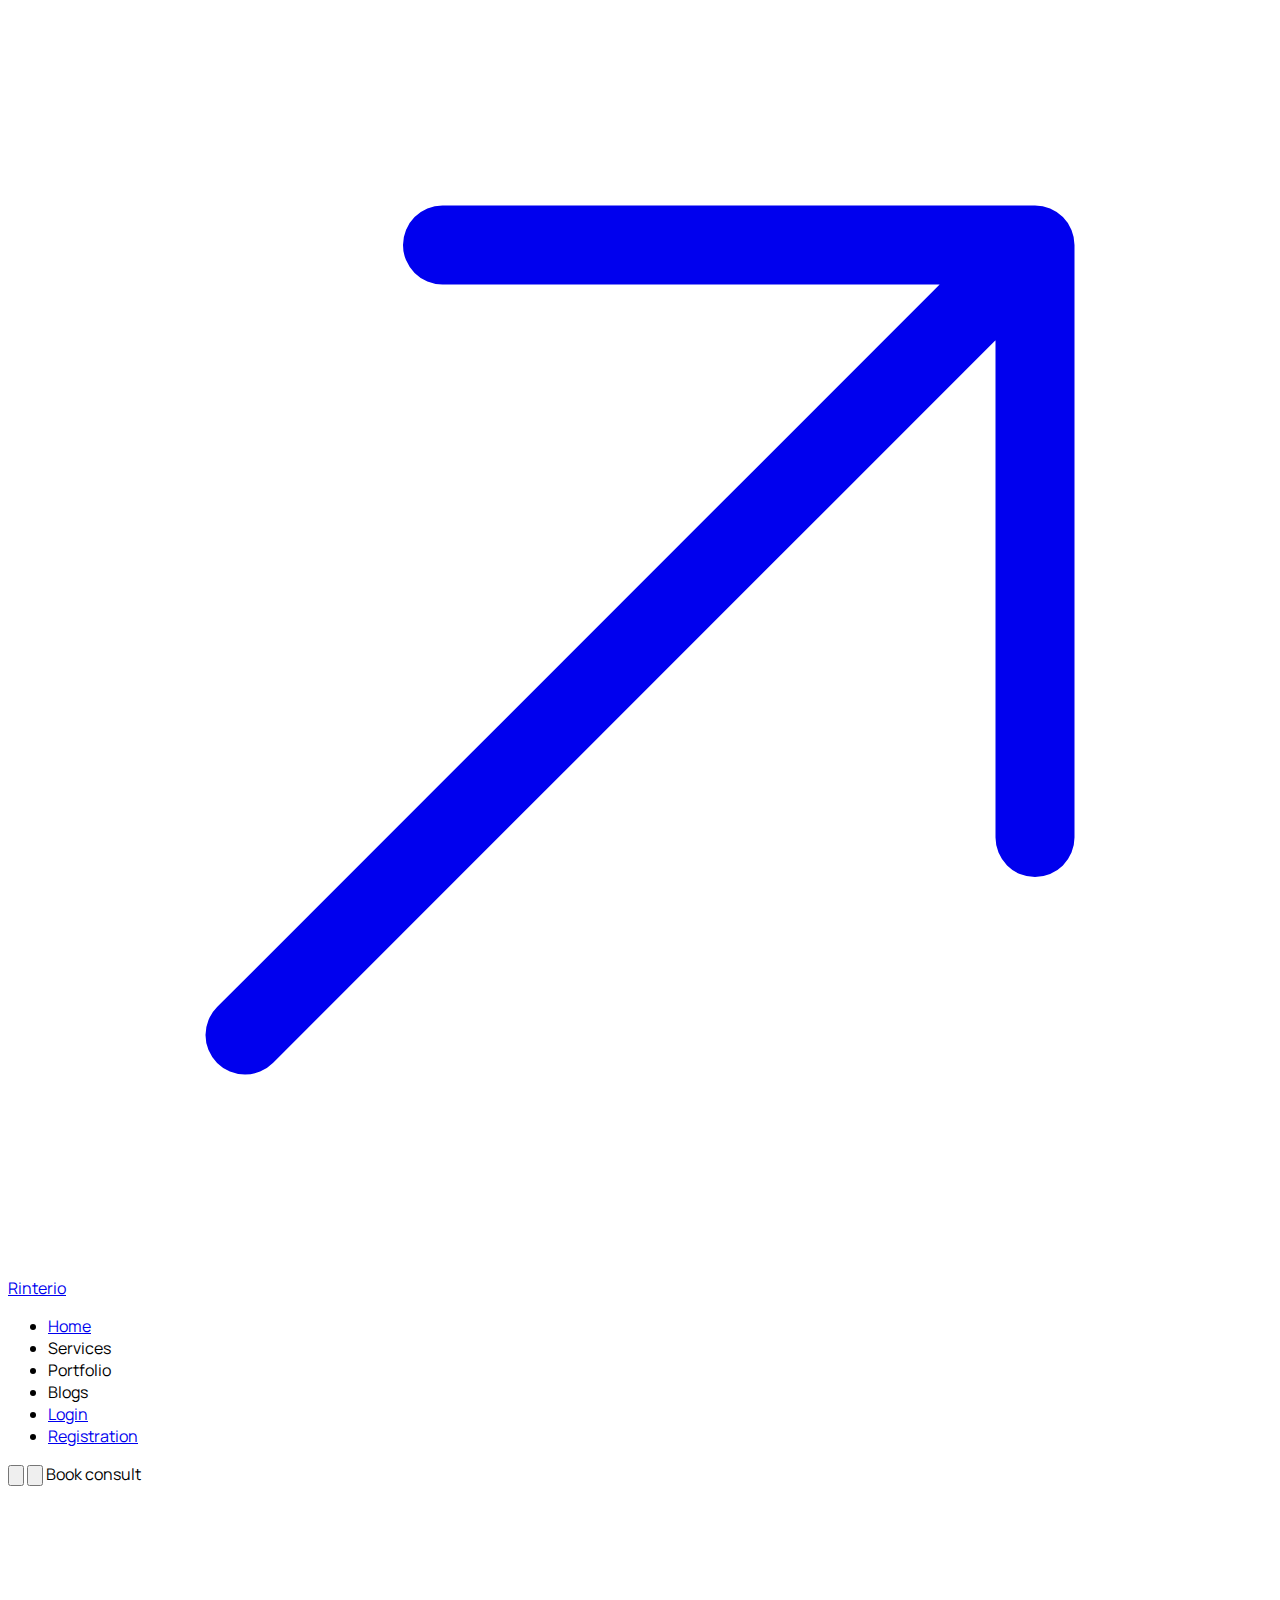
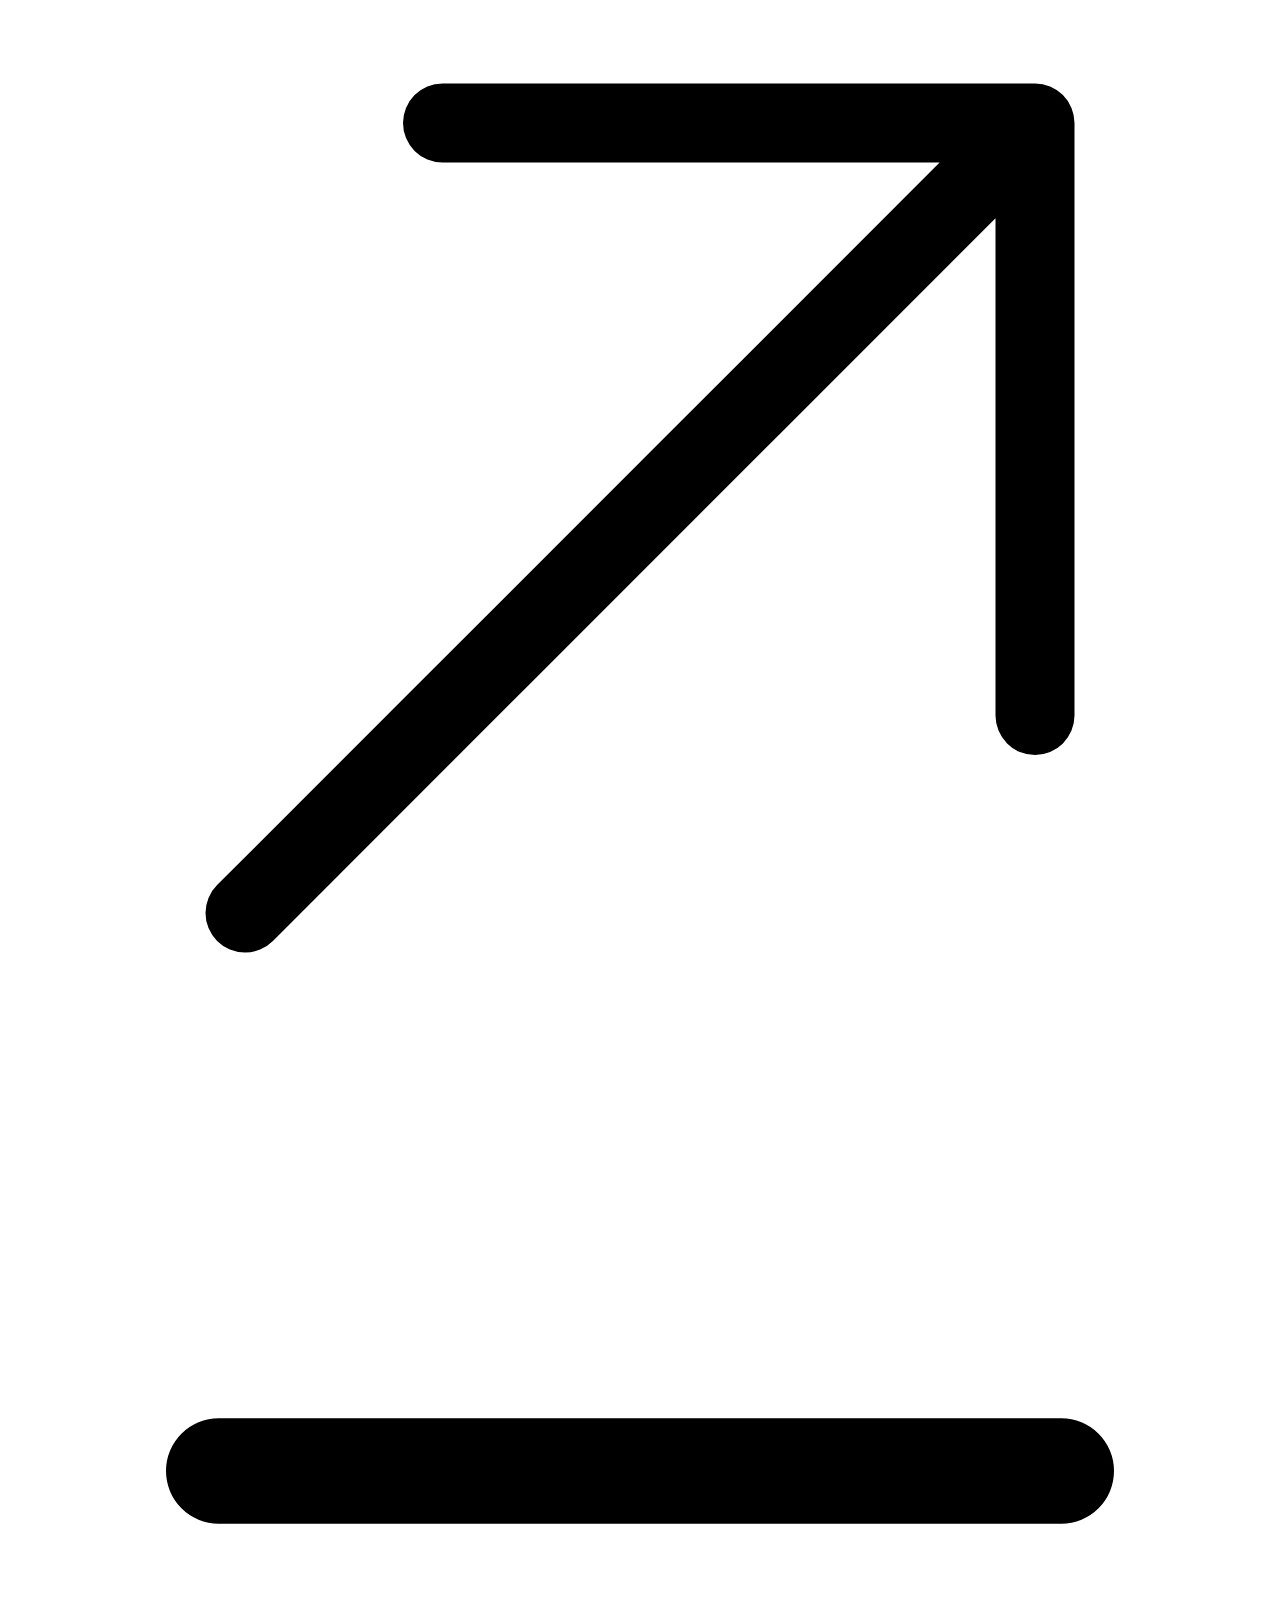
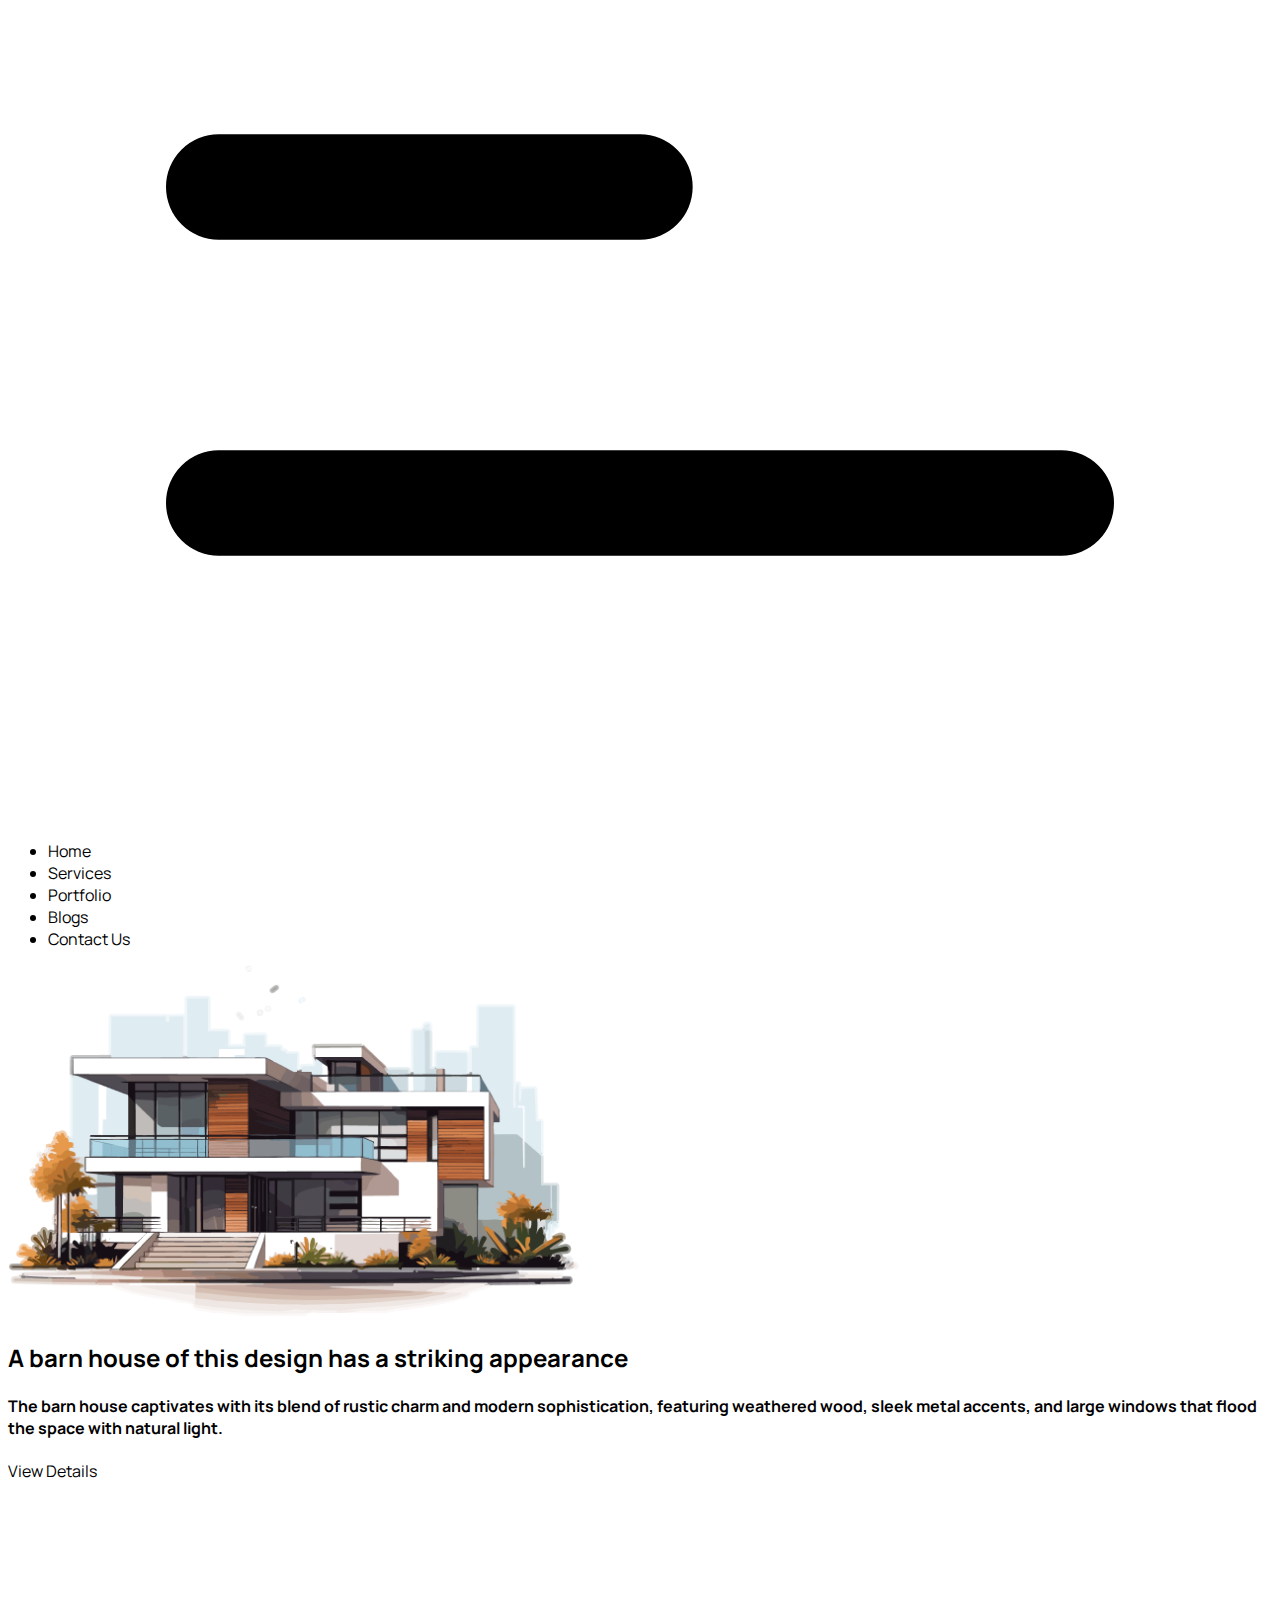
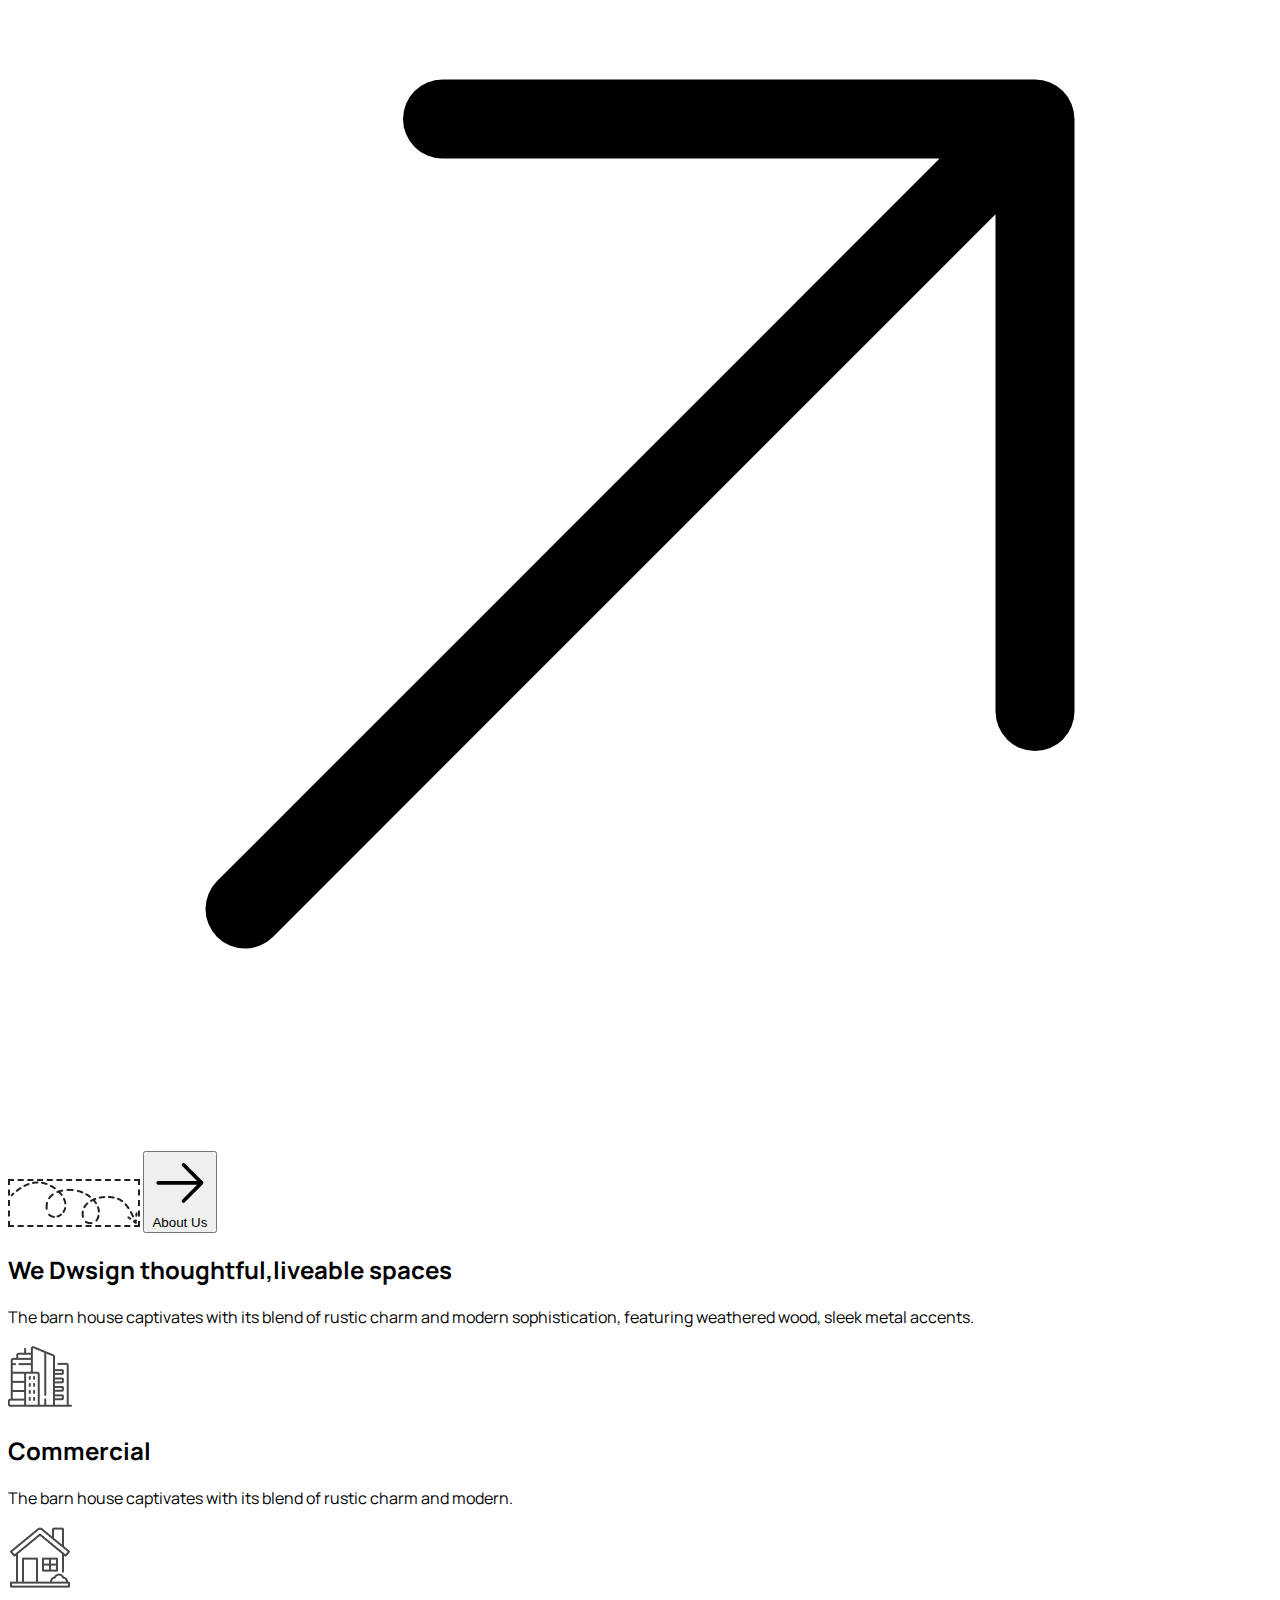
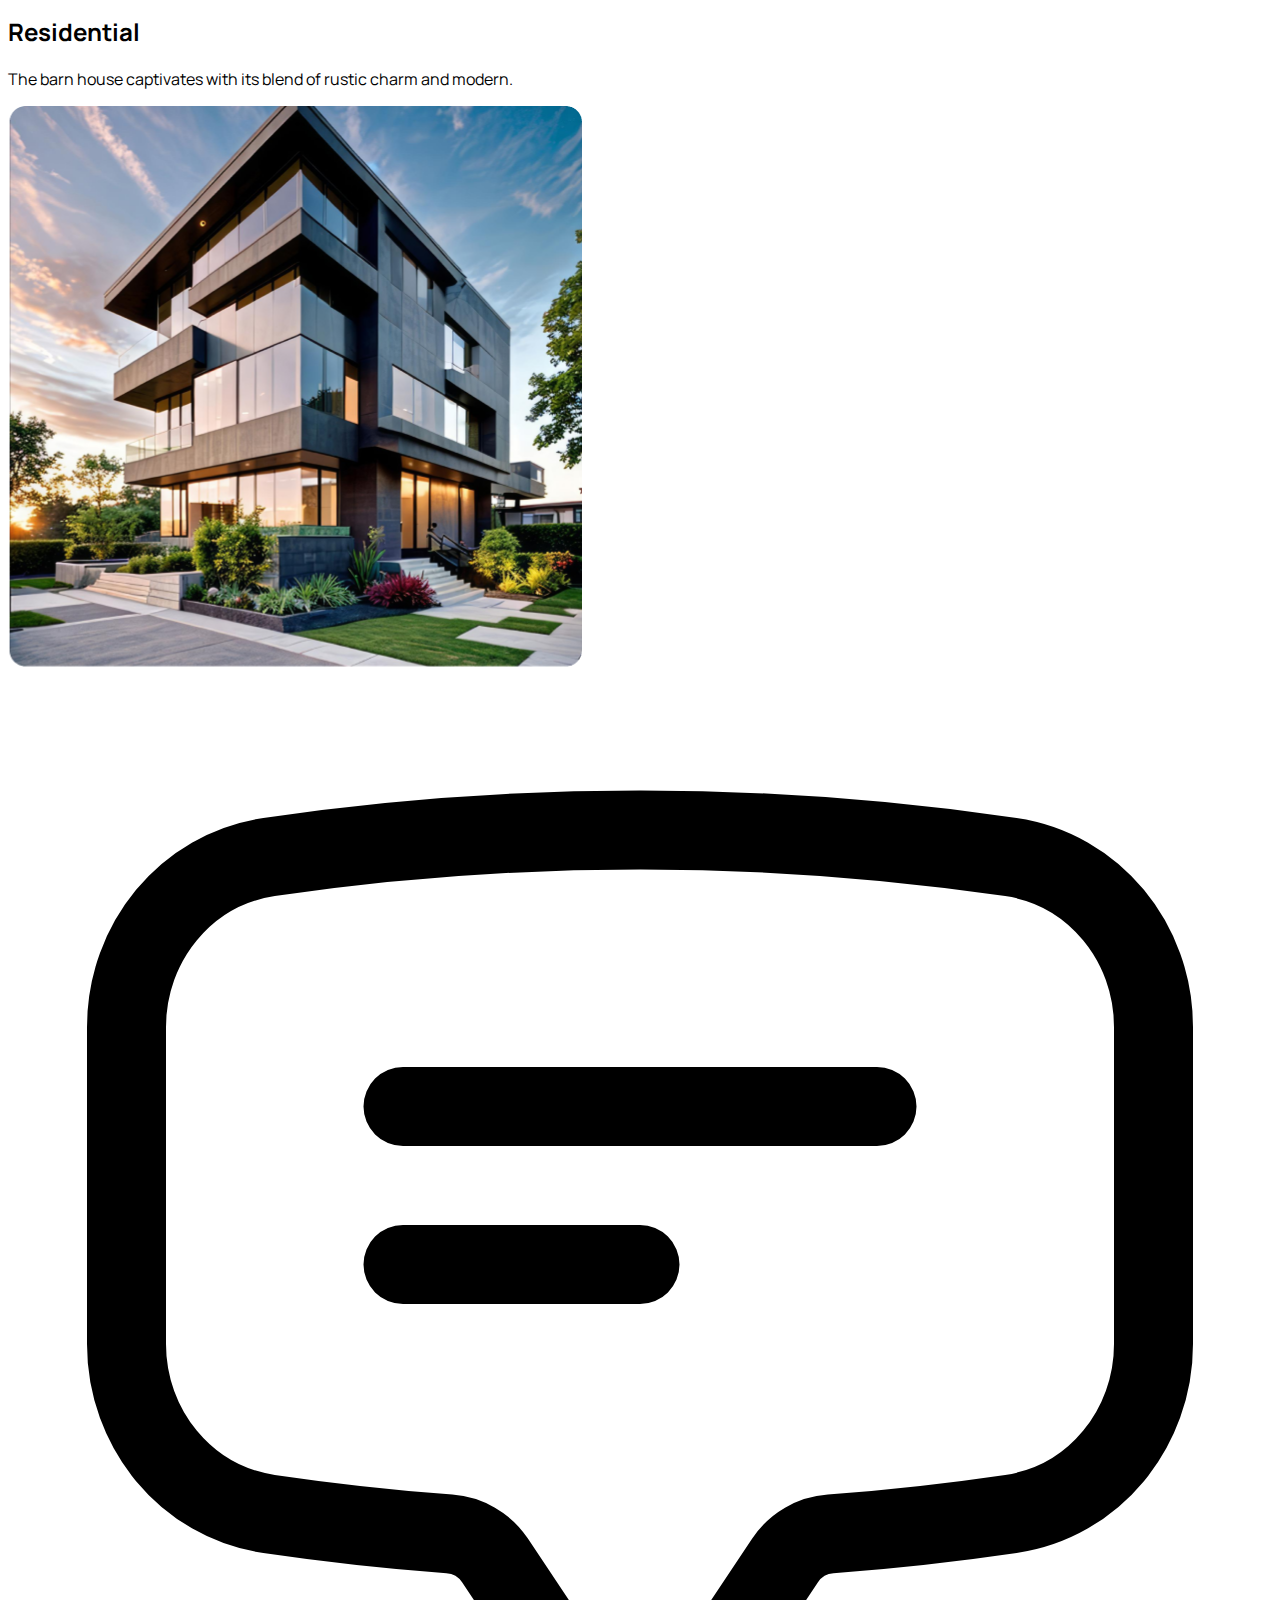
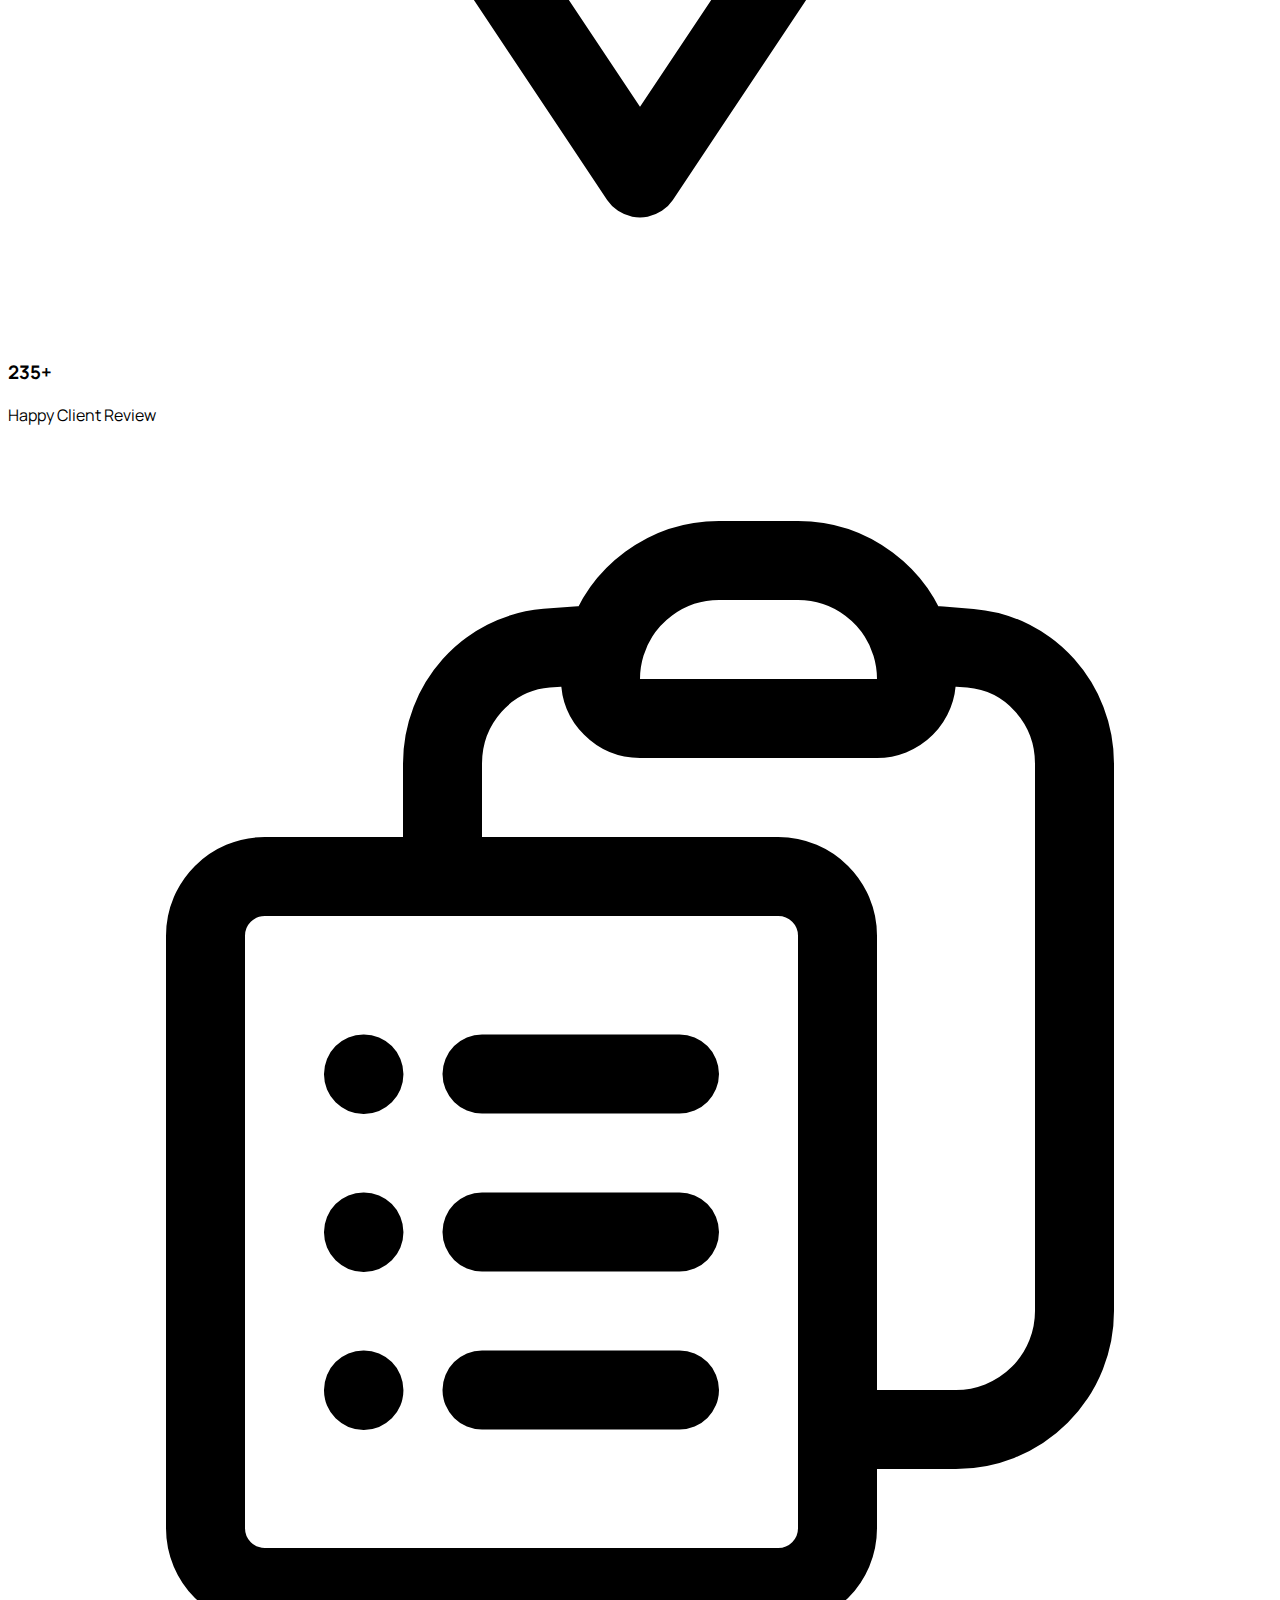
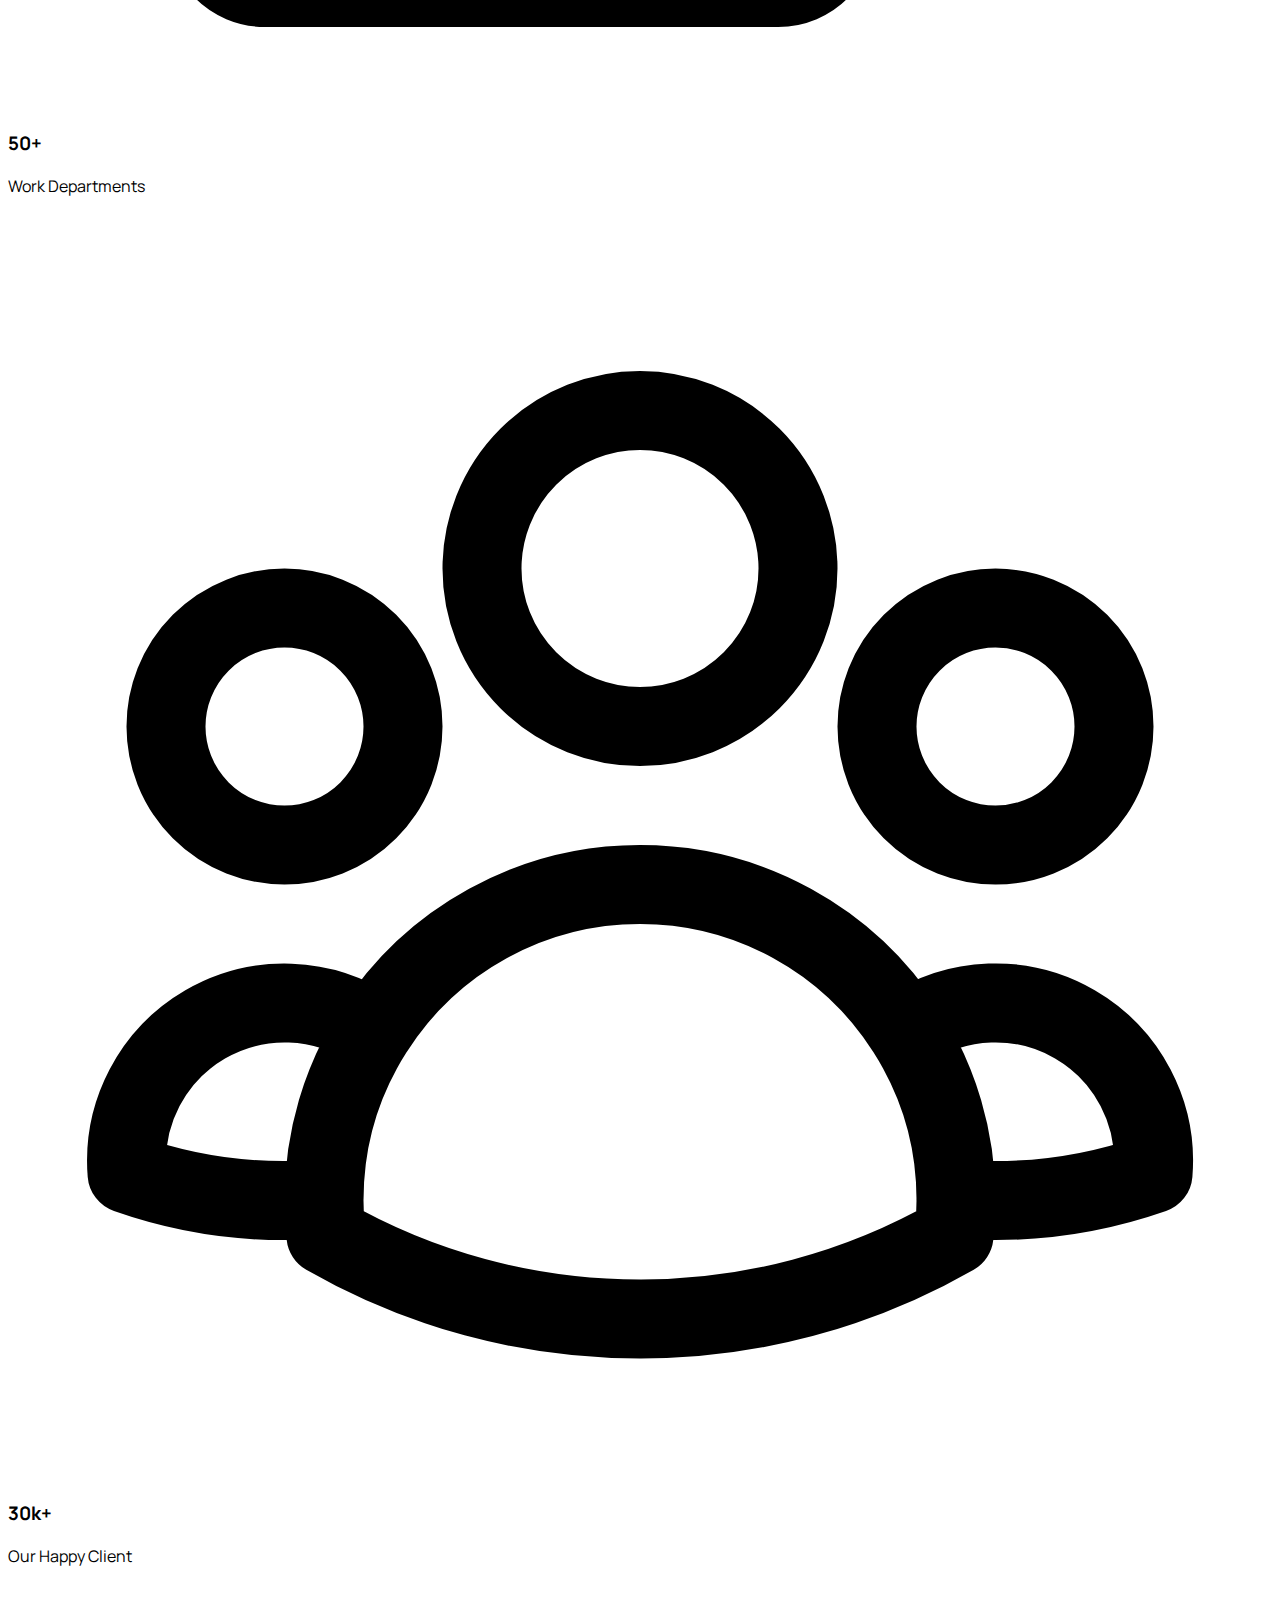
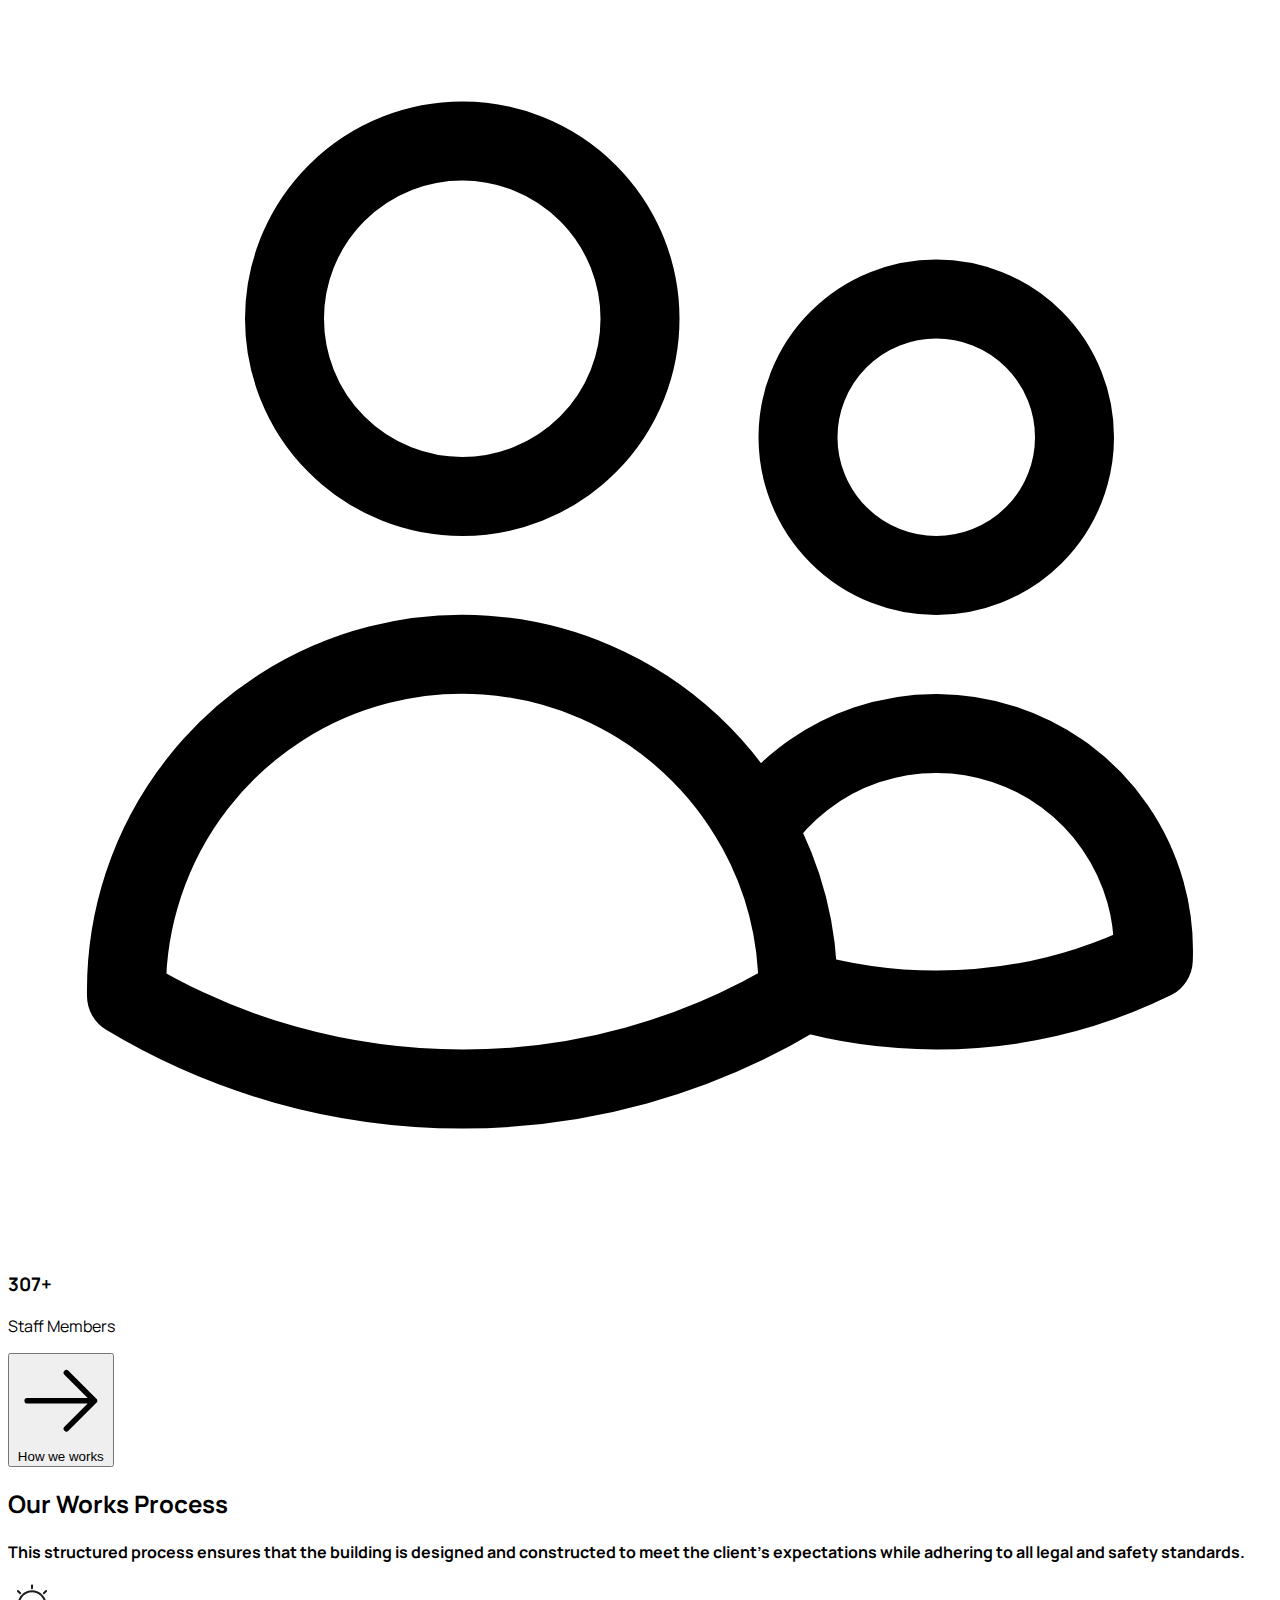
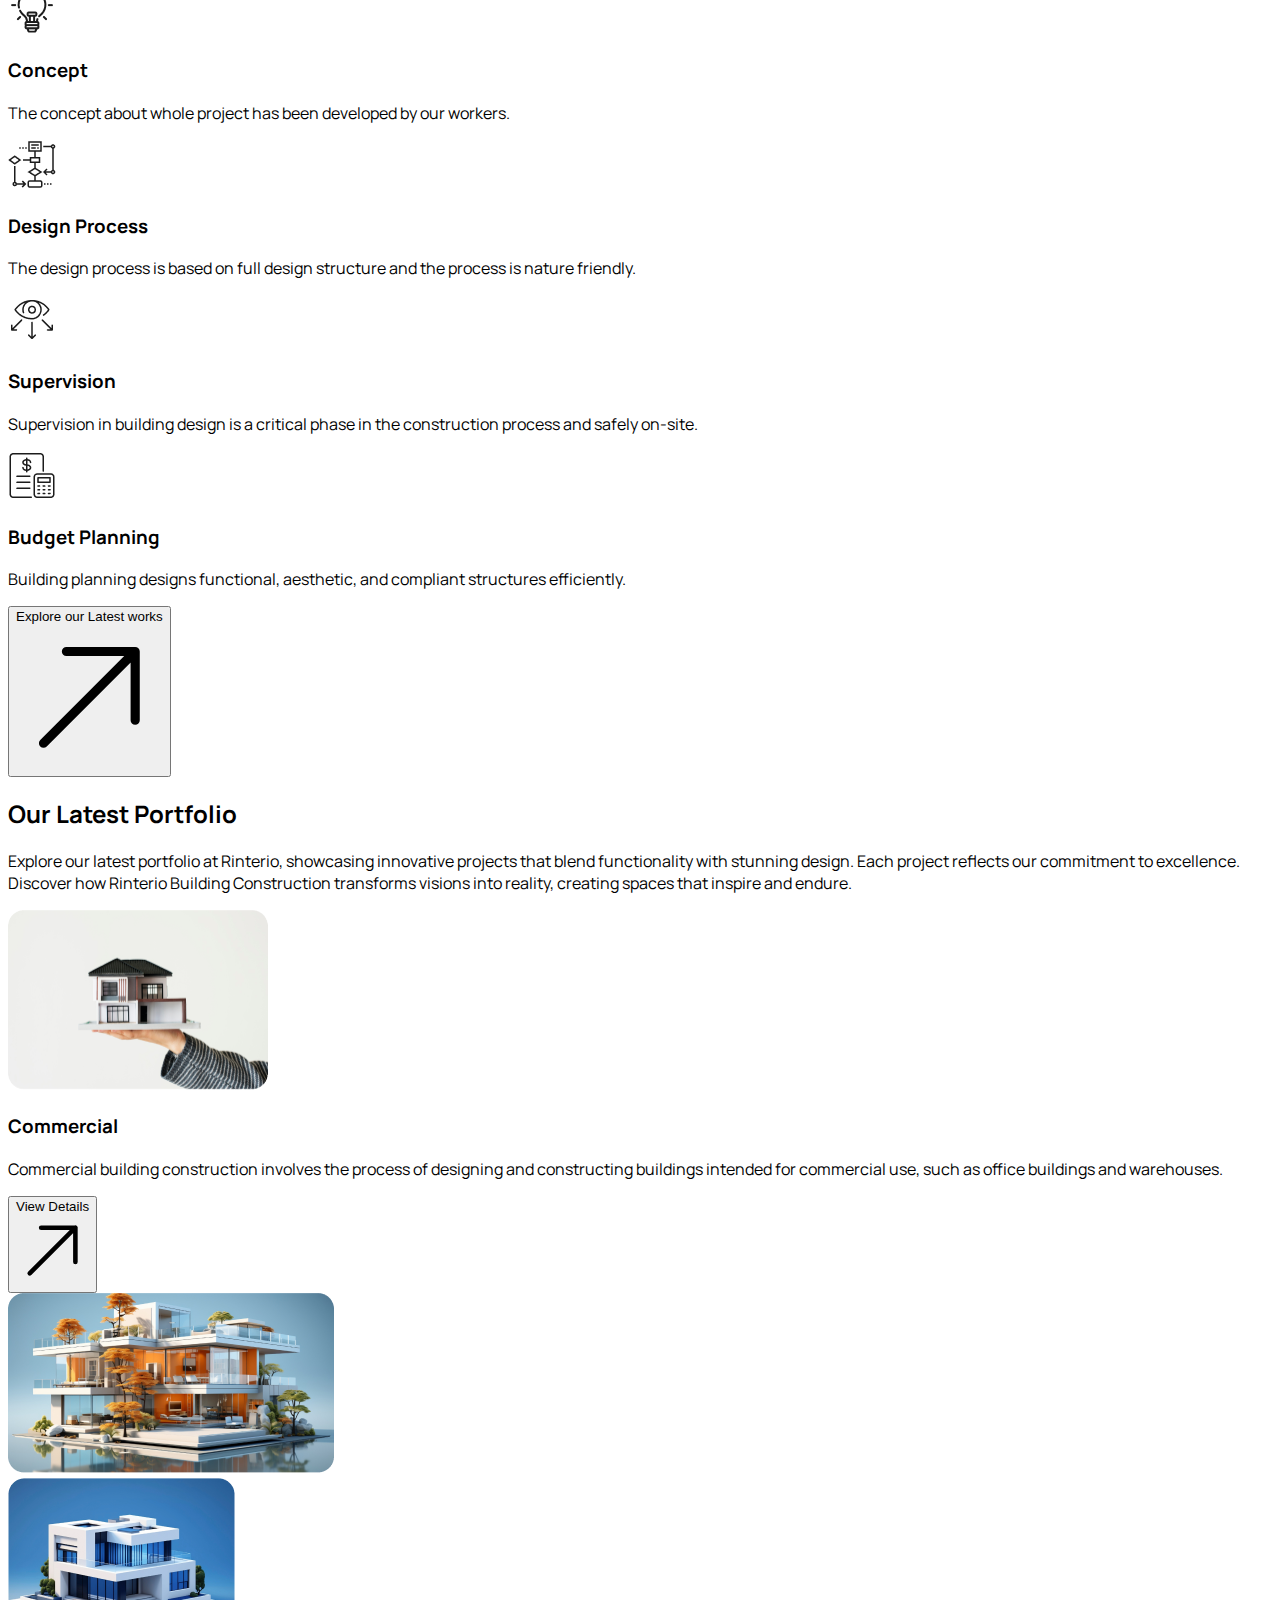
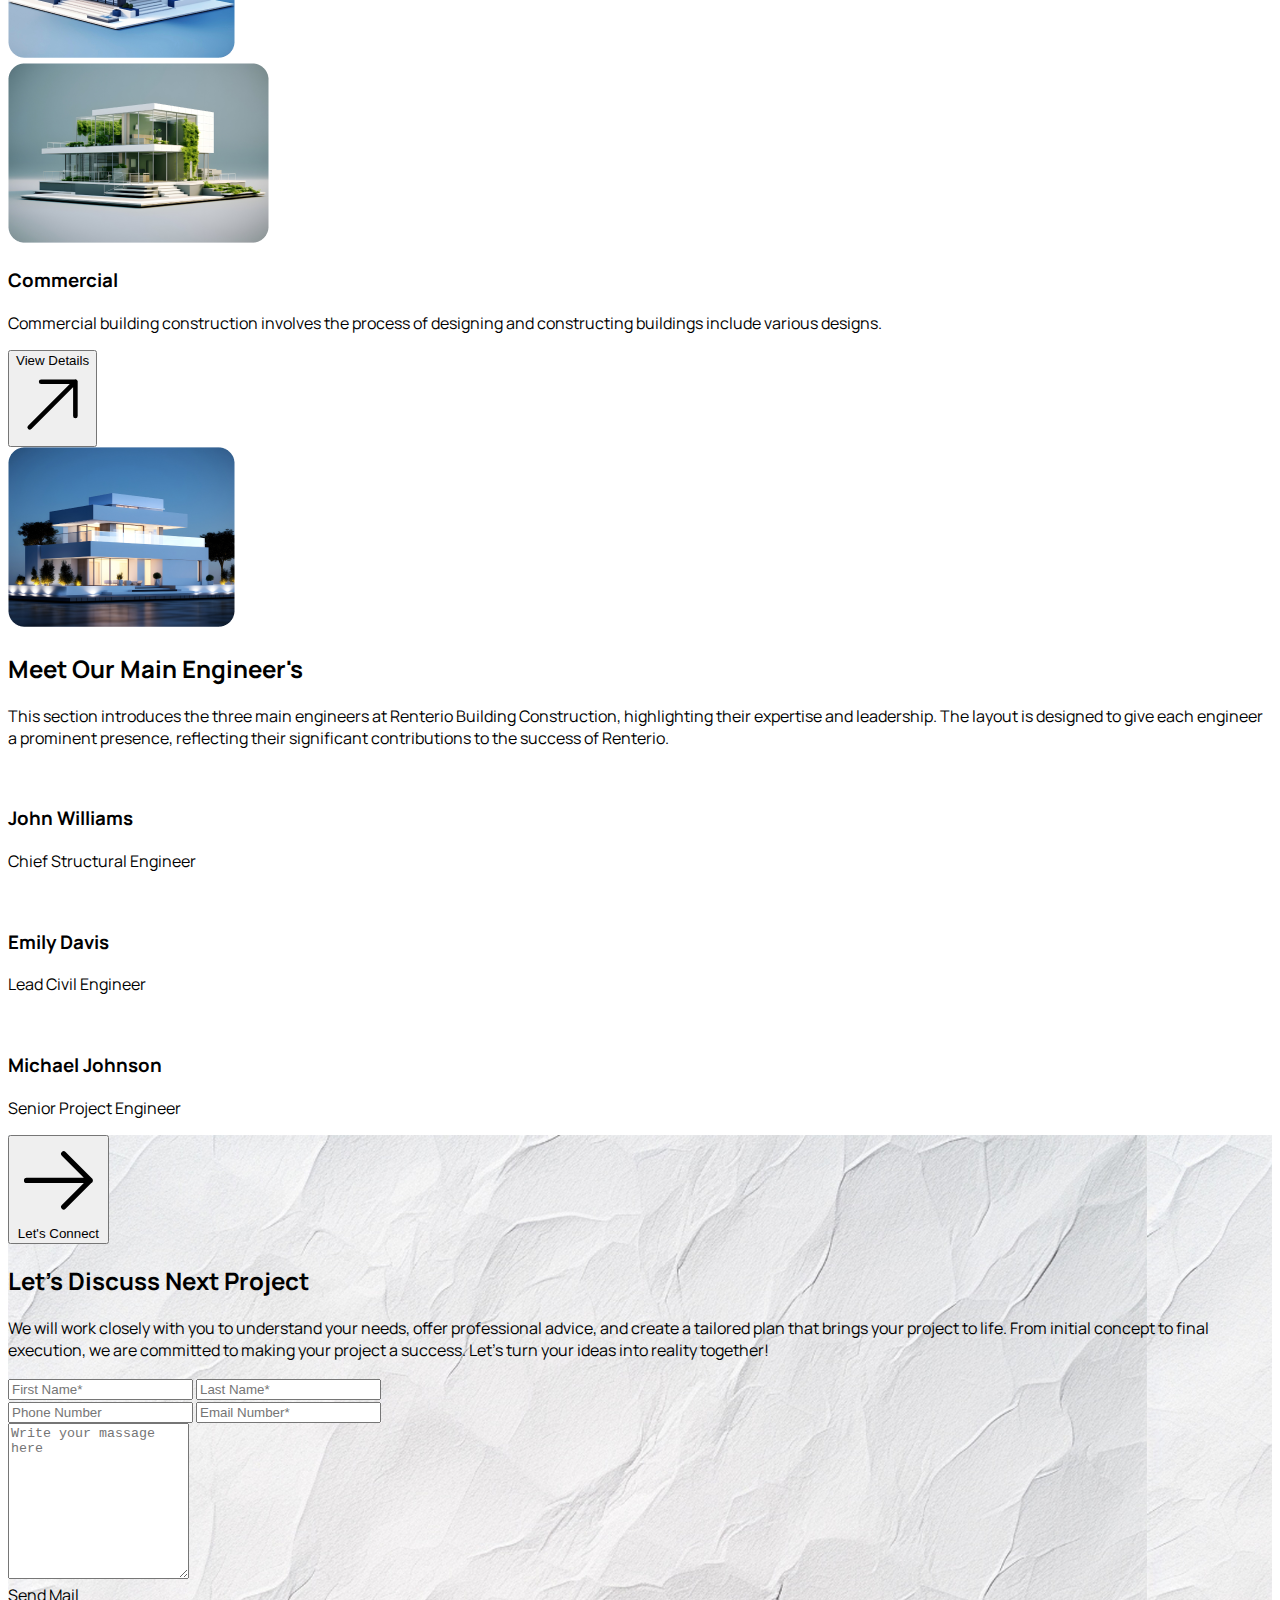
==== commit 7fbb83f8: "updated some designs" ====
--- a/index.html
+++ b/index.html
@@ -19,9 +19,9 @@
     </style>
 </head>
 <body class="font-manrope ">
-    <header class="bg-[#FFFFFF 100% #FFFFFF 0%] mx-auto mb-24 w-11/12">
-        <nav>
-            <div class="navbar bg-base-100">
+    <header class="  mx-auto mb-24 w-11/12">
+        <nav >
+            <div class="navbar border-b-2">
                 <div class="navbar-start">
                   <a href="./index.html" class="btn btn-ghost text-3xl font-extrabold"><svg xmlns="http://www.w3.org/2000/svg" fill="none" viewBox="0 0 24 24" stroke-width="1.5" stroke="currentColor" class="size-7 p-1 text-[#1C1C1C] bg-[#ABEF5F] rounded-3xl">
                     <path stroke-linecap="round" stroke-linejoin="round" d="m4.5 19.5 15-15m0 0H8.25m11.25 0v11.25" />
@@ -29,12 +29,12 @@
                 </div>
                 <div class="navbar-center hidden lg:flex">
                   <ul class="menu menu-horizontal px-1">
-                      <li><a href="index.html" class="font-extrabold">Home</a></li>
-                      <li><a class="font-normal">Services</a></li>
-                      <li><a class="font-normal">Portfolio</a></li>
-                      <li><a class="font-normal">Blogs</a></li>
-                      <li><a href="login.html" class="font-normal">Login</a></li>
-                      <li><a href="register.html" class="font-normal">Registration</a></li>
+                      <li><a href="index.html" class="font-bold hover:text-green-400">Home</a></li>
+                      <li><a class="font-bold hover:text-green-400">Services</a></li>
+                      <li><a class="font-bold hover:text-green-400">Portfolio</a></li>
+                      <li><a class="font-bold hover:text-green-400">Blogs</a></li>
+                      <li><a href="login.html" class="font-bold hover:text-green-400">Login</a></li>
+                      <li><a href="register.html" class="font-bold hover:text-green-400">Registration</a></li>
                   </ul>
                 </div>
                 
@@ -62,7 +62,7 @@
                             <span class="badge badge-xs badge-primary indicator-item"></span>
                           </div>
                         </button>  
-                  <a class="btn bg-[#ABEF5F] rounded-full">Book consult <svg xmlns="http://www.w3.org/2000/svg" fill="none" viewBox="0 0 24 24" stroke-width="1.5" stroke="currentColor" class="size-7 p-1 text-white bg-[#1C1C1C] rounded-3xl">
+                  <a class="btn btn-outline btn-success rounded-full">Book consult <svg xmlns="http://www.w3.org/2000/svg" fill="none" viewBox="0 0 24 24" stroke-width="1.5" stroke="currentColor" class="size-7 p-1 text-white bg-[#1C1C1C] rounded-3xl">
                     <path stroke-linecap="round" stroke-linejoin="round" d="m4.5 19.5 15-15m0 0H8.25m11.25 0v11.25" />
                   </svg>
                   </a>
@@ -85,16 +85,16 @@
                     <ul
                       tabindex="0"
                       class="menu menu-sm dropdown-content bg-base-100 rounded-box z-[1] mt-3 w-52 p-2 shadow">
-                      <li><a class="font-extrabold">Home</a></li>
-                      <li><a class="font-normal">Services</a></li>
-                      <li><a class="font-normal">Portfolio</a></li>
-                      <li><a class="font-normal">Blogs</a></li>
-                      <li><a class="font-normal">Contact Us</a></li>
+                      <li><a class="font-bold hover:text-green-400">Home</a></li>
+                      <li><a class="font-bold hover:text-green-400">Services</a></li>
+                      <li><a class="font-bold hover:text-green-400">Portfolio</a></li>
+                      <li><a class="font-bold hover:text-green-400">Blogs</a></li>
+                      <li><a class="font-bold hover:text-green-400">Contact Us</a></li>
                     </ul>
                   </div>
             </div>
         </nav>
-        <div class="flex flex-col justify-center items-center gap-6 my-16 w-full">
+        <div class="flex flex-col justify-center items-center gap-6 my-16 w-10/12 mx-auto">
             <div>
               <img src="assets/banner.png" class=" lg:w-full sm:w-[261px]" alt="">
             </div>
@@ -102,11 +102,11 @@
               <h2 class="font-extrabold text-6xl text-center md:w-5/6 lg:full sm:w-[335px] realtive">A barn house of this design has a striking appearance
               </h2>
             <div>
-              <h4 class="text-base font-medium text-center lg:w-full sm:w-[335px] md:ml-10">The barn house captivates with its blend of rustic charm and modern sophistication, featuring weathered wood, sleek metal accents, and large windows that flood the space with natural light.
+              <h4 class="text-base font-medium text-center mx-auto w-9/12">The barn house captivates with its blend of rustic charm and modern sophistication, featuring weathered wood, sleek metal accents, and large windows that flood the space with natural light.
               </h4>  
             </div>
             <div>
-              <a class="btn bg-[#ABEF5F] rounded-full w-full sm:w-60 text-center items-center">View Details<svg xmlns="http://www.w3.org/2000/svg" fill="none" viewBox="0 0 24 24" stroke-width="1.5" stroke="currentColor" class="size-7 p-1 text-dark bg-[#91dd3a] rounded-3xl">
+              <a class="btn btn-success btn-outline rounded-full w-full sm:w-60 text-center items-center">View Details<svg xmlns="http://www.w3.org/2000/svg" fill="none" viewBox="0 0 24 24" stroke-width="1.5" stroke="currentColor" class="size-7 p-1 text-dark bg-[#91dd3a] rounded-3xl">
                 <path stroke-linecap="round" stroke-linejoin="round" d="m4.5 19.5 15-15m0 0H8.25m11.25 0v11.25" />
                 </svg>
                 </a>  
@@ -117,14 +117,14 @@
       <section class="w-11/12 xl:4/5 mx:auto flex flex-col lg:flex-row gap-5 py-20 justify-between">
         <div class="flex flex-col items-center gap-5 lg:mr-[60px]">
           <img src="./assets/Vector.png" class="ar hidden xl:block origian-top-left rotate-[10.00deg] lg:mr-[460px]" alt="">
-          <button class="btn text-[#494949] font-bold text-base bg-[#FFFFFF] rounded-3xl hover:text-black lg:mr-[400px]"><svg xmlns="http://www.w3.org/2000/svg" fill="none" viewBox="0 0 24 24" stroke-width="1.5" stroke="currentColor" class="size-6">
+          <button class="btn btn-dash btn-warning font-bold rounded-3xl lg:mr-[400px]"><svg xmlns="http://www.w3.org/2000/svg" fill="none" viewBox="0 0 24 24" stroke-width="1.5" stroke="currentColor" class="size-6">
             <path stroke-linecap="round" stroke-linejoin="round" d="M13.5 4.5 21 12m0 0-7.5 7.5M21 12H3" />
           </svg>
           About Us</button>
           
-          <h2 class="font-bold text-[40px] lg:w-[530px] ">We Dwsign thoughtful,liveable spaces</h2>
+          <h2 class="font-bold text-[40px] w-[530px] ">We Dwsign thoughtful,liveable spaces</h2>
           
-          <p class="text-[#494949] text-base font-medium h-12 mb-4 lg:ml-[200px]">The barn house captivates with its blend of rustic charm and
+          <p class="text-[#494949] text-base font-medium h-12 mb-4  mx-auto w-7/12">The barn house captivates with its blend of rustic charm and
               modern sophistication, featuring weathered wood, sleek metal accents.</p>
 
           <div class="flex lg:flex-col md:flex-row flex-col">
@@ -190,7 +190,7 @@
       </section>
       <section class="mt-32 gap-6 flex lg:flex-col justify-center items-center flex-col md:flex-col w-full mx:auto mb-[108px]">
         <div class="flex lg:flex-col justify-center items-center flex-col md:flex-col gap-6">
-          <button class="btn text-[#494949] font-bold text-base bg-[#FFFFFF] rounded-3xl hover:text-black"><svg xmlns="http://www.w3.org/2000/svg" fill="none" viewBox="0 0 24 24" stroke-width="1.5" stroke="currentColor" class="size-6">
+          <button class="btn btn-soft btn-info font-bold text-base rounded-3xl"><svg xmlns="http://www.w3.org/2000/svg" fill="none" viewBox="0 0 24 24" stroke-width="1.5" stroke="currentColor" class="size-6">
             <path stroke-linecap="round" stroke-linejoin="round" d="M13.5 4.5 21 12m0 0-7.5 7.5M21 12H3" />
           </svg>
           How we works</button>
@@ -226,12 +226,12 @@
       <section class="w-full py-14 lg:bg-white mb-[30px] mx:auto ">
         <div class="  flex flex-col items-center justify-around my-8 lg:flex-row  ">
           <div class="lg:w-1/2 md:w-4/5 flex flex-col justify-between gap-3 items-center">
-            <button><a class="btn bg-[#c1ed8e] rounded-full sm:w-full w-60 text-center items-center">Explore our Latest works<svg xmlns="http://www.w3.org/2000/svg" fill="none" viewBox="0 0 24 24" stroke-width="1.5" stroke="currentColor" class="size-7 p-1 text-dark bg-[#91dd3a] rounded-3xl">
+            <button><a class="btn btn-outline btn-success rounded-full sm:w-full w-60 text-center items-center">Explore our Latest works<svg xmlns="http://www.w3.org/2000/svg" fill="none" viewBox="0 0 24 24" stroke-width="1.5" stroke="currentColor" class="size-7 p-1 text-dark bg-[#91dd3a] rounded-3xl">
               <path stroke-linecap="round" stroke-linejoin="round" d="m4.5 19.5 15-15m0 0H8.25m11.25 0v11.25" />
               </svg>
               </a></button>
               <h2 class="font-extrabold md:text-[40px] text-3xl text-[#212121]">Our Latest Portfolio</h2>
-              <p class="font-base text-[16px] text-[#494949] text-center md:w-9/12 w-5/6">Explore our latest portfolio at Rinterio, showcasing innovative projects that blend functionality with stunning design. Each project reflects our commitment to excellence. Discover how Rinterio Building Construction transforms visions into reality, creating spaces that inspire and endure.</p>
+              <p class="font-base text-[16px] text-[#494949] text-center md:w-11/12 w-5/6">Explore our latest portfolio at Rinterio, showcasing innovative projects that blend functionality with stunning design. Each project reflects our commitment to excellence. Discover how Rinterio Building Construction transforms visions into reality, creating spaces that inspire and endure.</p>
           </div>
         </div>
         <div class="w-full items-center flex justify-center flex-col">
@@ -297,7 +297,7 @@
       </section>
       <section class="bgi  mx:auto py-16 my-[10px]">
         <div class="flex flex-col lg:flex-col justify-center items-center mt-10 mb-10">
-          <button class="btn text-[#494949] font-bold text-base bg-[#c1ed8e] rounded-3xl hover:text-black lg:w-[170px] py-[16px] px-[8px] items-center text-center  my-2"><svg xmlns="http://www.w3.org/2000/svg" fill="none" viewBox="0 0 24 24" stroke-width="1.5" stroke="currentColor" class="size-6">
+          <button class="btn btn-outline btn-success text-[#494949] font-bold rounded-3xl lg:w-[170px] py-[16px] px-[8px]  my-2"><svg xmlns="http://www.w3.org/2000/svg" fill="none" viewBox="0 0 24 24" stroke-width="1.5" stroke="currentColor" class="size-6">
             <path stroke-linecap="round" stroke-linejoin="round" d="M13.5 4.5 21 12m0 0-7.5 7.5M21 12H3" />
           </svg>
           Let's Connect</button>
@@ -321,7 +321,7 @@
         </div>
         </div>
         <div class="w-full flex flex-row justify-center lg:ml-[20px]">
-          <a class="btn bg-[#9bed3e] rounded-full border-lime-400 sm:w-full lg:w-[970px] flex-row">Send Mail<svg xmlns="http://www.w3.org/2000/svg" fill="none" viewBox="0 0 24 24" stroke-width="1.5" stroke="currentColor" class="size-7 p-1 text-white bg-[#1C1C1C] rounded-3xl">
+          <a class="btn btn-outline btn-success rounded-full sm:w-full lg:w-[970px] flex-row">Send Mail<svg xmlns="http://www.w3.org/2000/svg" fill="none" viewBox="0 0 24 24" stroke-width="1.5" stroke="currentColor" class="size-7 p-1 text-white bg-[#1C1C1C] rounded-3xl">
             <path stroke-linecap="round" stroke-linejoin="round" d="m4.5 19.5 15-15m0 0H8.25m11.25 0v11.25" />
           </svg>
           </a>
@@ -341,7 +341,7 @@
           <li><a class="font-normal text-base hover:text-[#494949] text-[#e9e9e9]">Blogs</a></li>
           <li><a class="font-normal text-base hover:text-[#494949] text-[#e9e9e9]">Contact Us</a></li>
         </ul>
-        <a class="btn bg-[#ABEF5F] rounded-full border-lime-400 lg:w-[231px] sm:w-full">Book consult <svg xmlns="http://www.w3.org/2000/svg" fill="none" viewBox="0 0 24 24" stroke-width="1.5" stroke="currentColor" class="size-7 p-1 text-white bg-[#1C1C1C] rounded-3xl">
+        <a class="rounded-full btn btn-outline btn-success lg:w-[231px] sm:w-full">Book consult <svg xmlns="http://www.w3.org/2000/svg" fill="none" viewBox="0 0 24 24" stroke-width="1.5" stroke="currentColor" class="size-7 p-1 text-white bg-[#1C1C1C] rounded-3xl">
           <path stroke-linecap="round" stroke-linejoin="round" d="m4.5 19.5 15-15m0 0H8.25m11.25 0v11.25" />
         </svg>
         </a>
--- a/style.css
+++ b/style.css
@@ -0,0 +1,6 @@
+.ar{
+    border: 2px dashed rgb(33, 33, 33);
+}
+.bgi{
+    background-image: url(./assets/bg.jpg);
+}
